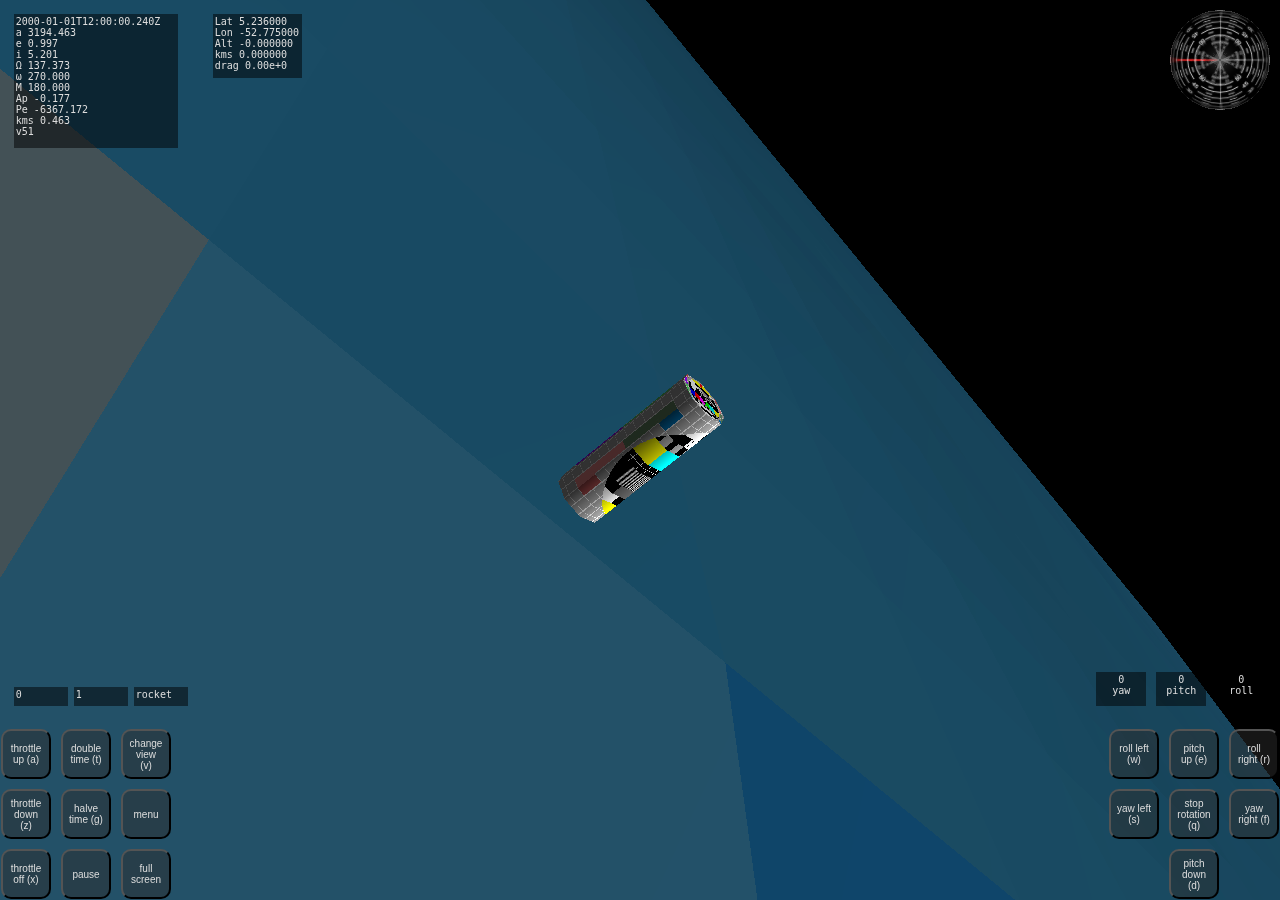
==== index (1).html @ 01815e9d "report ecliptic elements for planets not sun body frame" ====
<!DOCTYPE html>
<html lang="en">
	<head>
		<title>Rocket</title>
		<meta charset="UTF-8"/>
		<meta name="viewport" content="width=device-width, initial-scale=1.0,
			maximum-scale=1.0, user-scalable=no"/>
		<link rel="icon" href="favicon.ico" type="image/x-icon"/>
		<link rel="stylesheet" type="text/css" href="style.css" media="screen"/>
	</head>
	<body>
		<p class="hud" id="hudDateOrbit">Loading...</p>
		<p class="hud" id="hudGpsInfo"></p>
		<p class="hud" id="hudThrottle">0</p>
		<p class="hud" id="hudStep">1</p>
		<p class="hud" id="hudView">rocket</p>
		<p class="hud" id="hudYaw">0<br>yaw</p>
		<p class="hud" id="hudPitch">0<br>pitch</p>
		<p class="hud" id="hudRoll">0<br>roll</p>

		<script src="threejs/three129.min.js"></script>
		<script src="threejs/TrackballControls129.js"></script>
		<!--<script src="threejs/GLTFLoader129.js"></script>-->
		<script src="orbMech61.js"></script>
		<script src="tilter14.js"></script>

		<button id="throttleUp" onclick="throttleUp()">throttle up (a)</button>
		<button id="throttleDown" onclick="throttleDown()">throttle down (z)
		</button>
		<button id="throttleOff" onclick="throttleOff()">throttle off (x)</button>

		<button id="faster" onclick="faster()">double time (t)</button> 
		<button id="slower" onclick="slower()">halve time (g)</button>
		<button id="playPause" onclick="playPause()">pause</button>

		<button id="view" onclick="cycleView()">change view (v)</button>
		<button id="menuButton" onclick="menu()">menu</button>
		<button id="toggleFullscreen" onclick="toggleFullscreen()">full screen
		</button>

		<button id="up" onclick="up()">pitch up (e)</button>
		<button id="down" onclick="down()">pitch down (d)</button>
		<button id="left" onclick="left()">yaw left (s)</button>
		<button id="right" onclick="right()">yaw right (f)</button>
		<button id="rollLeft" onclick="rollLeft()">roll left (w)</button>
		<button id="rollRight" onclick="rollRight()">roll right (r)</button>
		<button id="stopSpin" onclick="stopSpin()">stop rotation (q)</button>

		<div class="popup">
			<div class="blocker" onclick="hidePopup()"></div>
			<div class="contents">

				<h3>Visual Helpers</h3>
				<input type="checkbox" id="sprites" onchange="toggleSprites()" checked>
				<label for="sprites">Sprites</label>
				<br>
				<input type="checkbox" id="rocketAxes" onchange="toggleRocketAxes()">
				<label for="rocketAxes">Rocket Axes</label>
				<br>
				<input type="checkbox" id="allOrbits" onchange="toggleAllOrbits()">
				<label for="allOrbits">All Orbits</label>
				<br>
				<input type="checkbox" id="localOrbits" onchange="toggleLocalOrbits()">
				<label for="localOrbits">Local Orbits</label>
				<br>
				<h3>Stars Resolution</h3>
				<input type="radio" id="noStars" value="0" name="stars"
					onchange="changeStars(value)" checked>
				<label for="noStars">None</label>
				<br>
				<input type="radio" id="1kStars" value="1" name="stars"
					onchange="changeStars(value)">
				<label for="1kStars">1024 x 1024 x 6, Bright</label>
				<br>
				<input type="radio" id="2kStars" value="2" name="stars"
					onchange="changeStars(value)">
				<label for="2kStars">2048 x 2048 x 6, Dark</label>
				<br>
				<input type="radio" id="4kStars" value="3" name="stars"
					onchange="changeStars(value)">
				<label for="4kStars">4096 x 4096 x 6, Dark
					<span id="warn"><em>high memory required</em></span>
				</label>
				<br>
				<h3>Earth Resolution</h3>
				<input type="radio" id="noEarth" value="0" name="earth"
					onchange="changeEarth(value)">
				<label for="noEarth">None</label>
				<br>
				<input type="radio" id="1kEarth" value="1" name="earth"
					onchange="changeEarth(value)" checked>
				<label for="1kEarth">1024 x 512</label>
				<br>
				<input type="radio" id="4kEarth" value="2" name="earth"
					onchange="changeEarth(value)">
				<label for="4kEarth">4096 x 2048, Jpeg Quality 90%</label>
				<br>
				<h3>About</h3>
				<div id="readme">

<pre>
                    _          _
      _ _ ___   __ | | _  ___ | |_
     | ’_/ _ \ / _|| |/ // _ \| __/
     | || (_) | (_ |   <|  __/| |
     |_| \___/ \__||_|\_\\___| \_\
 _ __  _ _ ___   __ _ _ _ __ _ _ __  __
| '_ \| '_/ _ \ / _` | '_/ _` | '_ \’_ \
| (_) | || (_) | (_| | || (_| | | | | | |
| ,__/|_| \___/ \__, |_| \__,_|_| |_| |_|
|_|             |___/
</pre>
<h1 id="rocket-program">this is a rocket program</h1>
<p>this program simulates rocket launches, orbits, and interplanetary spaceflight.  </p>
<p><em>orbMech[ver].js can be used to convert between Keplerian Orbital Elements and Cartesian State Vectors</em></p>
<h2 id="main-features">main features</h2>
<ul>
<li><p>n-body physics integrated with keplerian physics</p>
<ul>
<li>lagrange points, lissajous orbits, horseshoe orbits, etc.</li>
<li>more accurate and stable than simplectic euler n-body physics</li>
</ul>
</li>
<li><p>oblate spheroids and nodal precession</p>
<ul>
<li>acheive special sun-synchronous orbits, etc.</li>
</ul>
</li>
<li><p>accurate Global Positioning System, altitude, and surface speed</p>
<ul>
<li>track spacecraft in real-scale space, to millimeter precision</li>
</ul>
</li>
<li><p>a navball, affected by both orbital position, and pitch, yaw, and roll</p>
<ul>
<li>a useful tool for monitoring spacecraft orientation</li>
</ul>
</li>
<li><p>US Standard Atmosphere air density model and aerodynamic drag</p>
<ul>
<li>simulate MaxQ (maximum aerodynamic pressure), and orbital decay</li>
</ul>
</li>
<li><p>NASA space object parameters</p>
<ul>
<li>all space objects are placed according to NASA Horizons space data</li>
</ul>
</li>
<li><p>IAU (International Astronomical Union) data for space object axial tilt</p>
<ul>
<li>accurate right ascension, declination, and object rotation in time</li>
</ul>
</li>
</ul>
<h2 id="links">links</h2>
<p><em>development version:</em></p>
<ul>
<li>Live: <a href="https://cubetronic.github.io">https://cubetronic.github.io</a></li>
<li>Code: <a href="https://github.com/cubetronic/cubetronic.github.io">https://github.com/cubetronic/cubetronic.github.io</a></li>
</ul>
<p><em>stable version:</em></p>
<ul>
<li>Live: <a href="https://rocketprogram.github.io">https://rocketprogram.github.io</a></li>
<li>Code: <a href="https://github.com/rocketprogram/rocketprogram.github.io">https://github.com/rocketprogram/rocketprogram.github.io</a></li>
</ul>
<hr>
<ul>
<li><p>many orbital formulas in this program are based on MATLAB scripts from the 2020 textbook <em>Orbital Mechanics for Engineering Students</em> by Curtis. in the practical application of these scripts, necessary adjustments and additions have been made.</p>
</li>
<li><p>this program was developed from scratch, starting with a simple 1-Dimensional concept of a rocket going up. then it became a 2D simulation with a JavaScript canvas. now it&#39;s 3D, with <em>three.js</em> used to render 3D graphics.</p>
</li>
</ul>
<h2 id="user-guide">user guide</h2>
<h3 id="key">key</h3>
<p><strong>orbital info</strong></p>
<table>
<thead>
<tr>
<th>symbol</th>
<th>meaning</th>
</tr>
</thead>
<tbody>
<tr>
<td>a</td>
<td>semi-major axis</td>
</tr>
<tr>
<td>e</td>
<td>eccentricity</td>
</tr>
<tr>
<td>i</td>
<td>inclination</td>
</tr>
<tr>
<td>Ω</td>
<td>longitude of the ascending node</td>
</tr>
<tr>
<td>ω</td>
<td>argument of periapsis</td>
</tr>
<tr>
<td>M</td>
<td>mean anomaly</td>
</tr>
<tr>
<td>Ap</td>
<td>apoapsis altitude from MSL (mean sea level)</td>
</tr>
<tr>
<td>Pe</td>
<td>periapsis altitude from MSL (mean sea level)</td>
</tr>
<tr>
<td>kms</td>
<td>kilometers per second*</td>
</tr>
</tbody>
</table>
<p>* the kms listed with orbital info is orbital speed. this is the ECI (earth centered inertial) frame, which means it does not consider the spin of the planet/moon/etc.</p>
<p><strong>surface info</strong></p>
<table>
<thead>
<tr>
<th>abbv</th>
<th>meaning</th>
</tr>
</thead>
<tbody>
<tr>
<td>Lat</td>
<td>latitude</td>
</tr>
<tr>
<td>Lon</td>
<td>longitude</td>
</tr>
<tr>
<td>Alt</td>
<td>altitude from MSL (mean sea level)</td>
</tr>
<tr>
<td>kms</td>
<td>kilometers per second*</td>
</tr>
<tr>
<td>drag</td>
<td>newtons of force</td>
</tr>
</tbody>
</table>
<p>* the kms listed with gps info is surface speed. this is the ECEF (earth-centered earth-fixed) frame, and it does consider the spin of the planet/moon/etc.</p>
<h2 id="navigation-tips">navigation tips</h2>
<ul>
<li><p>if you feel <em>upside down</em>, you can spin the view. tap (or click) and hold and make a circular motion. go clockwise or counter-clockwise to rotate the view. astronauts are always faced with the challenge of determining which was is <em>up</em>. if the ISS (International Space Station) had an axes helper, it would show red forward, roughly east, and blue pointing down towards earth, and green to the right, starboard, which is roughly south because it heads east.</p>
</li>
<li><p>due to current graphics limitations, the visible surface appears to be below the <em>actual</em> surface. so, when a spacecraft is landed on the surface, it will appear to be high up over the surface. trust the gps data, not the graphics.</p>
</li>
<li><p>the faster time is simulated, the more unstable and unreaslistic the simulation is. the timestep is limited to ~8 million times, which is about as fast as it can reliably run for without quickly ejecting the fourth planet&#39;s moons, which is an artificial artifact of warping time, not a realistic feature of space.</p>
</li>
<li><p>to test the <strong>nodal precession</strong> effect, get an orbit that has a low periapsis (i.e. 200km-2000km), then switch to earth view, and crank up the time multiplier. you should notice that the orbit does not stay fixed with respect to the stars. this effect is weaker when orbiting the moon because the moon is not as oblate as earth.</p>
</li>
<li><p>hyperbolic trajectories function accurately, however, helper lines are currently NOT rendered. in previous versions that are not online, code was written to visualize <em>any</em> projected trajectory, even lissajous orbits. unfortunately, that code was very processor-intensive, so i have left it out of this version until i get around to it. therefore, transitioning between orbiting one thing and another thing can be very disorienting. use the nav-ball, orbital elements, and gps info to guide you. good luck! </p>
</li>
</ul>
<h2 id="what-is-simulated">what is simulated</h2>
<ul>
<li><p>it uses n-body physics. this means that every celestial object is having a gravitational effect on every other celestial object. this means that strange orbit types such as lagrangian and horseshoe orbits are possible. even the mass of a spacecraft in this program is calculated to affect the movement of distant planets... yet the numerical precision limits simulating that phenomenon here. still, a spacecraft may have a measurable effect on a very lightweight object nearby.</p>
</li>
<li><p>it <em>also</em> solves the keplerian 2-body problem. it does this between each object and its orbital parent. this increases accuracy dramatically, and also allows for nodal precession. this is probably the trickiest and most unique and innovative aspect of this program. the reasons to implement this are two-fold. firstly, simple n-body physics formulas get very inaccurate the closer objects get to each other. this inaccuracy is avoided by making things that are closest use, instead, the keplerian 2-body formula. simple n-body physics is retained for all other bodies further away. secondly, nodal precession needs to be calculated. this depends on the axial tilt of a body. this is important at close distances, and there are known formulas for calculating nodal precession in conjunction with kepler&#39;s equations.</p>
</li>
<li><p>nodal precession is factored in based on J2 zonal harmonics. this means that the equatorial buldge of each oblate sphereoid (planet, moon, etc.) affects the movement of the orbiting body. nodal precession can be used to acheive the type of sun-sychronous orbit where a satellite is always in direct sunlight, never going into the shade behind the object it is orbiting.</p>
</li>
<li><p>the x-y-z axes colors for the rocket conform to space conventions.</p>
</li>
<li><p>all planets are tilted accurately, not just to the correct amount of tilt, but tilted in the correct direction. IAU data was used. these parameters are known as Right Ascension, Declination, and &quot;W&quot;. &quot;W&quot; is the parameter for the exact rotational position at a specific moment in time. this is used to make sure that the time is correct with respect to day and night on the planet/moon/etc.</p>
</li>
<li><p>real NASA Horizons data is used to create starting points for all objects.</p>
</li>
<li><p>the stars are accurately placed. the images are based on a catalog of all available stars. they are not photos - they are better than photos. different source image brightnesses and resolutions are available in the settings.</p>
</li>
<li><p>everything is at real scale, with real masses. however, the rocket&#39;s engine thrust has not be calibrated to be very realistic yet. it can barely manage a lift-off from earth at 70% throttle, which may even be over-powered still.</p>
</li>
<li><p>gps coordinates are accurate, even with oblate spheroid bodies.</p>
</li>
<li><p>surface speed is accurate, even with oblate sphereoid bodies.</p>
</li>
<li><p>atmosphere of earth and aerodynamic drag, up to 202,000 km altitude. that&#39;s more than half-way to the moon. so even gps satellites experience aerodynamic drag.</p>
</li>
</ul>
<h2 id="what-is-not-simulated">what is not simulated</h2>
<ul>
<li><p>atmosphere for other planets</p>
</li>
<li><p>the rings of the 6th planet appear unrealistic in a way: they do not receive the shade of the planet, nor do they cast shade. the three.js JavaScript library does not have a good out-of-the-box solution for this. i have experimented with different possible solutions, but they all look worse than just not simulating shade. eclipse shade is also not simulated.</p>
</li>
<li><p>relativity and/or the speed of gravity are not currently simulated. upon developing this simulation, i did some research on special and general relativity. from what i understand, NASA&#39;s Horizons data is unfortunately muddied with counter-corrections for relativity. it&#39;s complicated, and i don&#39;t remember all the details right now, but basically, i believe it may be possible for me to produce an extremely accurate simulation - better than perhaps most simulations, by using a proper implementation of Gerber&#39;s equation regarding the effect of gravity travelling at the speed of light. this should accurately simulate the anomaly of the precession of the first planet. as far as fifth planet flyby anomalies, that is currently an observed phenomenon that puzzles scientists.</p>
</li>
<li><p>tidal forces, such as water and land tidal forces, are not simulated.</p>
</li>
<li><p>solar forces such as electromagnetic storms and heat radiation forces are not simulated.</p>
</li>
<li><p>tidally locked moons do not gyrate properly. they are simply flagged as &#39;tidally locked&#39; in the code, and behave accordingly.</p>
</li>
<li><p>surface features such as mountains and valleys are not simulated.</p>
</li>
</ul>
<h2 id="design-choices">design choices</h2>
<ul>
<li><p>functional programming. wherever possible and practical, <em>pure</em> (independent) functions are written and utilized. this keeps the working pieces of the program separate, and therefore makes the program more reliable and more extensible. it is my goal to make it so that advanced users and programmers can easily understand and use the code.</p>
</li>
<li><p>the internal structure of the code uses the x, y, and z of space conventions, not cgi graphics animation conventions which is the de facto standard in the threejs 3D library and many other programs. the benefit of using space conventions is that all formulas, source code, data input/output, etc., will not need to be converted. this helps avoid confusion for the advanced users and programmers.</p>
</li>
<li><p>icrf orientation. the x, y, and z used in the program refer to icrf (international celestial reference frame) orientation. this makes it so the threejs built-in skybox can be used for the stars, as it doesn&#39;t have to be rotated. this is the most efficient way to go, and, imho, makes the most sense.</p>
</li>
<li><p>the surfaces of planets are used as textures instead of with clouds, if i could find surface textures for the object. for example, the 2nd planet surface texture is used. this will aid in attempting to land in the correct location.</p>
</li>
<li><p>hyperbolic trajectories escaping the solar system are caclulated to an extent, and then fail when the transendental equation becomes processor-intensive. in other words, it is limited on purpose. it is possible to remove that limit, or, if travelling away from the sun to great distances is your goal, then i would just switch from an asymptotic trajectory to a linear trajectory or something like that.</p>
</li>
<li><p>this program is designed to allow addition of an unlimited number of celesital objects. the project goal is to include all planets, known moons, dwarf planets, and a good number of asteroids. the program is designed to allow for dynamic transitions where asteroids and moons can be gracefully ejected and become the child of a new planet or celestial object, should the opportunity arise - just like how the rocket can transfer.</p>
</li>
<li><p>orbMech was written so that the code can be used elsewhere. it simply converts from keplerian orbital elements to cartesian state vectors, and of course also from cartesian state vectors to keplerian orbital elements. if i find the time, perhaps i will make part of this program dedicated to being a conversion calculator.</p>
</li>
<li><p>as a side effect of the way this program was developed, it is possible to bore through planets. this program could also be called &quot;boring program&quot;.</p>
</li>
</ul>


				</div><!-- end readme -->
			</div><!-- end contents -->
		</div><!-- end popup -->
		<script>"use strict";

const versionInfo = "v51";
let dragx = 0;


const popup = document.querySelector('.popup');
function menu() {
	popup.classList.add('open');
}
function hidePopup() {
	popup.classList.remove('open');
}


////////////////////////////////////////////////////////////////////////////////
// n-body initialization

const GRAVITY = 6.6743e-11;
let body = [];
let X, Y, Z, VX, VY, VZ;

// mass in kg, distance in m, sidereal in hours, axial tilt in degrees

// sun ssb kms frame
// 2451545.000000000 = A.D. 2000-Jan-01 12:00:00.0000 TDB
// these lines begin with a space because that's how they're retrieved from nasa
 X =-1.067598502264559E+06, Y =-3.959890535950128E+05, Z =-1.380711260212289E+05
 VX= 9.312570119052345E-03, VY=-1.170150735349599E-02, VZ=-5.251247980405208E-03

let sun = body.push({
	name: "10",
	focus: null,
	cartes: {x: X * 1000, y: Y * 1000, z: Z * 1000,
		vx: VX * 1000, vy: VY * 1000, vz: VZ * 1000},

	mass: 1988500e+24,
	J2: -6.13e-7,
	radiusEquator: 696000000,
	flattening: 0.00005,
	sidereal: 609.12,

	rightAscension: 286.13,
	declination: 63.87,
	primeMeridian: 84.176,

	//map: "graphics/sun_1k.jpg",
	color: 0xffffff,
	emissive: 0xffffff
}) - 1;


// 199 sun-centric kms frame
// 2451545.000000000 = A.D. 2000-Jan-01 12:00:00.0000 TDB 
 X =-1.946172639275932E+07, Y =-5.992796771076561E+07, Z =-2.999277272986019E+07
 VX= 3.699499188030234E+01, VY=-8.529675367206812E+00, VZ=-8.393121028781621E+00

body.push({
	name: "199",
	focus: 0,
	cartes: {x: X * 1000, y: Y * 1000, z: Z * 1000,
		vx: VX * 1000, vy: VY * 1000, vz: VZ * 1000},

	mass: 3.302E+23,
	J2: 50.3e-6,
	radiusEquator: 2439.7e+3,
	flattening: 0,
	sidereal: 1407.5112,

	rightAscension: 281.0097,
	declination: 61.4143,
	primeMeridian: 329.5469,

	//map: "graphics/planet1_2k.jpg",
	color: 0x848383
});

// 299
// 2451545.000000000 = A.D. 2000-Jan-01 12:00:00.0000 TDB 
 X =-1.074564940489116E+08, Y =-6.922528830161016E+06, Z = 3.686187037221310E+06
 VX= 1.381906047920155E+00, VY=-3.201781843822535E+01, VZ=-1.449183545721332E+01

body.push({
	name: "299",
	focus: 0,
	cartes: {x: X * 1000, y: Y * 1000, z: Z * 1000,
		vx: VX * 1000, vy: VY * 1000, vz: VZ * 1000},

	mass: 48.685e+23,
	J2: 4.458E-6,
	radiusEquator: 6051800,
	flattening: 0,
	sidereal: 5832.443616,

	rightAscension: 92.76,
	declination: -67.16,
	primeMeridian: 160.20 + 180, // iau defines neg as north. adding 180

	//map: "graphics/planet2_2k.jpg",
	color: 0xe4bd7f
});


////////////////////////////////////////////////////////////////////////////////

// earth suncentric kms frame
// 2451545.000000000 = A.D. 2000-Jan-01 12:00:00.0000 TDB 
 X =-2.649903375682292E+07, Y = 1.327574173547878E+08, Z = 5.755671839918904E+07
 VX=-2.979426006719171E+01, VY=-5.018052326235948E+00, VZ=-2.175393803476646E+00

let earth = body.push({
	name: "399",
	focus: sun,
	cartes: {x: X * 1000, y: Y * 1000, z: Z * 1000,
		vx: VX * 1000, vy: VY * 1000, vz: VZ * 1000},

	mass: 5.9723e+24,
	J2: 1.08263e-3,
	radiusEquator: 6378137,
	flattening: 0.0033528106647,
	sidereal: 23.9344695944,

	rightAscension: 0,
	declination: 90,
	primeMeridian: 190.147,

	map: "graphics/planet3_1k.jpg",
	color: 0x419dd9,
	segments: 32
}) - 1;



////////////////////////////////////////////////////////////////////////////////
// 2451545.000000000 = A.D. 2000-Jan-01 12:00:00.0000 TDB 
 X = 2.080481406481886E+08, Y = 2.096192809566167E+05, Z =-5.529162176566044E+06
 VX= 1.162672383641686E+00, VY= 2.391840970779204E+01, VZ= 1.093917189957652E+01

let planet4 = body.push({
	name: "499",
	focus: sun,
	cartes: {x: X * 1000, y: Y * 1000, z: Z * 1000,
		vx: VX * 1000, vy: VY * 1000, vz: VZ * 1000},

	mass: 6.4171e+23,
	J2: 1960.45E-6,
	radiusEquator: 3396200,
	flattening: 1/169.779,
	sidereal: 24.622962,

	rightAscension: 317.68143,
	declination: 52.88650,
	primeMeridian: 176.630,

	//segments: 48,
	//map: "graphics/planet4_2k.jpg",
	color: 0xb76247
}) - 1;


// 2451545.000000000 = A.D. 2000-Jan-01 12:00:00.0000 TDB 
 X = 5.985676246570733E+08, Y = 4.093863059842168E+08, Z = 1.608943268775537E+08
 VX=-7.909860298437398E+00, VY= 1.018357408916719E+01, VZ= 4.557755398163733E+00
//LT= 2.477748886094049E+03 RG= 7.428104288688971E+08 RR= 2.258267630831523E-01


// 2459001.000000000 = A.D. 2020-May-31 12:00:00.0000 TDB 
//X = 2.437414293329616E+08 Y =-6.727712214984925E+08 Z =-2.943016126910576E+08
//VX= 1.225516283335866E+01 VY= 4.463771559436948E+00 VZ= 1.614962197323810E+00
//LT= 2.580856001046699E+03 RG= 7.737211642978406E+08 RR=-6.349730892716933E-01


body.push({
	name: "599",
	focus: 0,
	cartes: {x: X * 1000, y: Y * 1000, z: Z * 1000,
		vx: VX * 1000, vy: VY * 1000, vz: VZ * 1000},

	mass: 1898.13e+24,
	J2: 14736E-6,
	radiusEquator: 71492000, // [1 bar level]
	flattening: 0.06487,
	sidereal: 0.41353831018518519,

	rightAscension: 268.056595,
	declination: 64.495393,
	primeMeridian: 284.95,

	//map: "graphics/planet5_2k.jpg",
	color: 0xada396
});



// 2451545.000000000 = A.D. 2000-Jan-01 12:00:00.0000 TDB 
 X = 9.583853590115459E+08, Y = 9.237154716694124E+08, Z = 3.403008584790305E+08
 VX=-7.431212960083195E+00, VY= 6.110152325241220E+00, VZ= 2.842799235017410E+00
//LT= 4.582783973784185E+03 RG= 1.373884071983768E+09 RR=-3.715862595752621E-01


// 2459000.500000000 = A.D. 2020-May-31 00:00:00.0000 TDB 
//X = 6.758845926039357E+08 Y =-1.225678487134377E+09 Z =-5.353728050271363E+08
//VX= 8.098807185095518E+00 VY= 4.134236131926362E+00 VZ= 1.359735455021995E+00
//LT= 4.998713421704984E+03 RG= 1.498576583530528E+09 RR=-2.144372739713913E-01


body.push({
	name: "699",
	focus: 0,
	cartes: {x: X * 1000, y: Y * 1000, z: Z * 1000,
		vx: VX * 1000, vy: VY * 1000, vz: VZ * 1000},

	mass: 5.6834e+26,
	J2: 16298E-6,
	radiusEquator: 60268000, // [1 bar level]
	flattening: 0.09796,
	sidereal: 10.656222222222222,

	rightAscension: 40.589,
	declination: 83.537,
	primeMeridian: 38.90,

	//map: "graphics/planet6_2k.jpg",
	//ringsMap: "graphics/planet6rings_1k.png",
	ringsRadius: 140415 * 1000,
	color: 0xcfc0a2
});


// 2451545.000000000 = A.D. 2000-Jan-01 12:00:00.0000 TDB 
 X = 2.158975041926949E+09, Y =-1.870910936600815E+09, Z =-8.499686292784189E+08
 VX= 4.637273675667743E+00, VY= 4.262810644185866E+00, VZ= 1.801376988633542E+00
//LT= 9.942184157007585E+03 RG= 2.980591826317962E+09 RR= 1.695318155211761E-01

// 2459000.500000000 = A.D. 2020-May-31 00:00:00.0000 TDB 
//X = 2.374742857240990E+09 Y = 1.633720606186591E+09 Z = 6.819437397891679E+08
//VX=-4.108213054984245E+00 VY= 4.693626362353952E+00 VZ= 2.113512723289845E+00
//LT= 9.880196609054756E+03 RG= 2.962008426951790E+09 RR=-2.182906456086245E-01


body.push(
{
	name: "799",
	focus: 0,
	cartes: {x: X * 1000, y: Y * 1000, z: Z * 1000,
		vx: VX * 1000, vy: VY * 1000, vz: VZ * 1000},

	mass: 86.813e+24,
	J2: 3343.43E-6,
	radiusEquator: 25559000, // [1 bar level]
	flattening: 0.02293,
	sidereal: 17.24, // [hours] positive pole is below ICRF equator

	rightAscension: 257.311,
	declination: -15.175,
	primeMeridian: 203.81,

	//map: "graphics/planet7_1k.jpg",
	color: 0x98afb7
});

// 2451545.000000000 = A.D. 2000-Jan-01 12:00:00.0000 TDB 
 X = 2.515046471488433E+09, Y =-3.437774106196779E+09, Z =-1.469713518152404E+09
 VX= 4.465275187591427E+00, VY= 2.888286548967659E+00, VZ= 1.071024490222010E+00
//LT= 1.503031351116156E+04 RG= 4.505974632021733E+09 RR=-6.058650977577493E-02
/*
// 2459000.500000000 = A.D. 2020-May-31 00:00:00.0000 TDB 
 X = 4.388897213219954E+09, Y =-7.767856116252367E+08, Z =-4.272247742589144E+08
 VX= 1.049326916193281E+00, VY= 4.978334278333246E+00, VZ= 2.011203650372552E+00
//LT= 1.493545505710293E+04 RG= 4.477536782917418E+09 RR=-2.701183494754109E-02
*/

body.push({
	name: "899",
	focus: 0,
	cartes: {x: X * 1000, y: Y * 1000, z: Z * 1000,
		vx: VX * 1000, vy: VY * 1000, vz: VZ * 1000},

	mass: 102.413e+24,
	J2: 3411E-6,
	radiusEquator: 24764000, // [1 bar level]
	flattening: 0.0171,
	sidereal: 16.11,

	rightAscension: 299.36,
	declination: 43.46,
	primeMeridian: 253.18,

	//map: "graphics/planet8_2k.jpg",
	color: 0x364fa7
});

// 2451545.000000000 = A.D. 2000-Jan-01 12:00:00.0000 TDB 
 X =-1.477331054174036E+09, Y =-4.185578316848303E+09, Z =-8.607382162350973E+08
 VX= 5.259869708473271E+00, VY=-1.939747281570943E+00, VZ=-2.204071939008186E+00
//LT= 1.508154021829966E+04 RG= 4.521332012469912E+09 RR= 4.966510408247889E-01

// 2459000.500000000 = A.D. 2020-May-31 00:00:00.0000 TDB 
// X = 2.008444000069832E+09 Y =-4.262377536827026E+09 Z =-1.935195748763971E+09
// VX= 5.125280648664118E+00 VY= 1.527076792847321E+00 VZ=-1.082148629054461E+00
//LT= 1.699105308079546E+04 RG= 5.093789567100144E+09 RR= 1.154156585715618E+00


body.push({
	name: "999",
	focus: 0,
	cartes: {x: X * 1000, y: Y * 1000, z: Z * 1000,
		vx: VX * 1000, vy: VY * 1000, vz: VZ * 1000},

	mass: 1.307e+22,
	J2: 0.000047386359048791577, // rough est. based on lunar j2/sidereal ratio
	radiusEquator: 1188000,
	flattening: 0,
	sidereal: 153.29335198,

	rightAscension: 132.993,
	declination: -6.163,
	// 0 longitude on the map is the left edge, so add 180
	primeMeridian: 237.305 + 180,

	//map: "graphics/planet9_2k.jpg",
	color: 0x967a63
});



////////////////////////////////////////////////////////////////////////////////

// moon geocentric kms frame
// 2021-01-01 12:00
 X =-2.415972771741238E+05, Y = 2.630988164221789E+05, Z = 1.432200852614276E+05
 VX=-7.683908247177773E-01, VY=-6.430498549296733E-01, VZ=-2.154173653923662E-01

// moon geocentric kms frame
// 2451545.000000000 = A.D. 2000-Jan-01 12:00:00.0000 TDB 
 X =-2.916083849926414E+05, Y =-2.667168332421485E+05, Z =-7.610248593416973E+04
 VX= 6.435313864033421E-01, VY=-6.660876856217284E-01, VZ=-3.013257041854706E-01

let moon = body.push({
	name: "301",
	focus: earth,
	cartes: {x: X * 1000, y: Y * 1000, z: Z * 1000,
		vx: VX * 1000, vy: VY * 1000, vz: VZ * 1000},

	mass: 7.349e+22,
	J2: 202.7E-6,
	radiusEquator: 1738100,
	flattening: 0.0012,
	sidereal: 655.728,
	tidallyLocked: true,

	rightAscension: 269.9949,
	declination: 66.5392,
	primeMeridian: 38.3213,
	
	//map: "graphics/moon301_2k.jpg",
	map: "graphics/moon301_1k.jpg",
	//segments: 32,
	color: 0x969392
}) - 1;

// 401

// mass from https://web.archive.org/web/20131019162634/http://solarsystem.nasa.gov/planets/profile.cfm?Object=Mar_Phobos&Display=Facts

// 2451545.000000000 = A.D. 2000-Jan-01 12:00:00.0000 TDB 
 X =-1.989463946057447E+03, Y =-8.743034419032687E+03, Z =-3.181949969502783E+03
 VX= 1.843207370506235E+00, VY=-4.310475264969203E-02, VZ=-1.018331998843603E+00

let moon401 = body.push({
	name: "401",
	focus: planet4,
	cartes: {x: X * 1000, y: Y * 1000, z: Z * 1000,
		vx: VX * 1000, vy: VY * 1000, vz: VZ * 1000},

	mass: 10658529896187200,
	radiusEquator: 13.1e3,
	radiusPole: 9.3e3,
	radiusMeridian: 11.1e3,
	sidereal: 0.319 * 24,
	tidallyLocked: true,

	rightAscension: 317.68,
	declination: 52.90,
	primeMeridian: 35.06,

	//map: "graphics/moon401_720x360.jpg",
	//segments: 32,
	color: 0x9a8d84
}) - 1;

// 402

// mass from https://web.archive.org/web/20131019172735/http://solarsystem.nasa.gov/planets/profile.cfm?Object=Mar_Deimos&Display=Facts

// 2451545.000000000 = A.D. 2000-Jan-01 12:00:00.0000 TDB 
 X = 1.036430106515217E+04, Y =-1.574833981312149E+04, Z =-1.394599172365574E+04
 VX= 1.040923986869151E+00, VY= 8.434501190821236E-01, VZ=-1.789391669940932E-01

let moon402 = body.push({
	name: "402",
	focus: planet4,
	cartes: {x: X * 1000, y: Y * 1000, z: Z * 1000,
		vx: VX * 1000, vy: VY * 1000, vz: VZ * 1000},

	mass: 1476188406600740,
	radiusEquator: 7.8e3,
	radiusPole: 6e3,
	radiusMeridian: 6.0e3,
	sidereal: 1.263 * 24,
	tidallyLocked: true,

	rightAscension: 316.65,
	declination: 53.52,
	primeMeridian: 79.41,

	//map: "graphics/moon402_720x360.jpg",
	color: 0xb0aa9f
}) - 1;


// process natural celestial bodies
for (let i = body.length - 1; i > -1; i--) {
	//if (body[i].radiusEquator === undefined) continue;

	if (body[i].J2 === undefined) {
		body[i].J2 = 0;
	}

	body[i].rightAscension *= Math.PI / 180;
	body[i].declination *= Math.PI / 180;
	body[i].primeMeridian *= Math.PI / 180;

	body[i].angularVelocity = 1/(body[i].sidereal * 3600) * 2 * Math.PI;

	if (body[i].flattening === undefined) {
		body[i].flattening = 0;
	}
	body[i].e2 = 2 * body[i].flattening - body[i].flattening**2;

	if (body[i].radiusPole === undefined) {
		body[i].radiusPole = body[i].radiusEquator - (body[i].radiusEquator *
			body[i].flattening);
	}

	body[i].spun = Math.PI / 2 + body[i].primeMeridian;
	
	body[i].type = "Natural";


	if (body[i].segments === undefined) {
		body[i].segments = 6;
	}

/*
	// all this to get Sphere of Influence
	if (i === 0) body[0].radiusSoi = Infinity;
	else {
		let focus = body[i].focus;
		body[i].mu = GRAVITY * (body[focus].mass + body[i].mass);
		body[i].kepler = toKepler(body[i].cartes, body[i].mu);
		// assumes a is positive with e < 1 (not hyperbolic)
		body[i].radiusSoi = body[i].kepler.a *
			(body[i].mass / body[focus].mass)**(2/5);
	}
*/
}






////////////////////////////////////////////////////////////////////////////////
/*
// LRO geocentric kms frame
// 2021-01-01 12:00
 X =-2.428758379542803E+05, Y = 2.624529692028076E+05, Z = 1.420844359324639E+05
 VX=-1.249780236123540E+00, VY=-1.730644095414864E+00, VZ= 9.128278036423180E-01

// iss geocentric kms frame
// 2451545.000000000 = A.D. 2000-Jan-01 12:00:00.0000 TDB 
 X =-2.090053014379185E+03, Y =-5.522904704730793E+03, Z =-3.284022270901603E+03
 VX= 4.179347954328617E+00, VY=-4.381007125368919E+00, VZ= 4.725905475733050E+00

// Intelsat-901 geocentric kms frame
// 2455198.000000000 = A.D. 2010-Jan-01 12:00:00.0000 TDB 
 X =-5.405605653409561E+03, Y =-4.180316246779086E+04, Z =-2.061177954249511E+00
 VX= 3.050274561890771E+00, VY=-3.943561492961989E-01, VZ=-3.098607080831567E-03

// Voyager 1
// 2451545.000000000 = A.D. 2000-Jan-01 12:00:00.0000 TDB 
 X =-3.046470147980248E+09, Y =-1.071907829729028E+10, Z = 2.375878089046673E+09
 VX=-2.158004379031644E+00, VY=-1.674628408569401E+01, VZ= 3.691435233902702E+00
*/
// intelsat hyperbolic test
 X =-5.405605653409561E+03, Y =-4.180316246779086E+04, Z =-2.061177954249511E+00
 VX= 5.050274561890771E+00, VY=-3.943561492961989E-01, VZ=-3.098607080831567E-03


// test
// 2455198.000000000 = A.D. 2010-Jan-01 12:00:00.0000 TDB 
//X =6378.137, Y =0, Z =0 
//VX=0, VY=1e-5, VZ=0

let rocket = body.push({
	name: "rocket",
	focus: earth,
	mass: 549054,

	sidereal: null,

	cartes: {x: X * 1000, y: Y * 1000, z: Z * 1000,
		vx: VX * 1000, vy: VY * 1000, vz: VZ * 1000},

	pointingV3: new THREE.Vector3(0, 1, 0), // loads y-up
	pointingM4: new THREE.Matrix4(),

	//onSurface: true,
	type: "Artificial",
	color: 0xe5e7e7
}) - 1;


// launch from ground
{
	const i = rocket;
	const focus = body[i].focus;

/*
	// kennedy launch pad 39a
	body[i].gps = {
		lat: 28.60838889 * Math.PI / 180,
		lon: -80.60444444 * Math.PI / 180,
		alt: 0
	};
*/

/*
	// boca chica, texas
	body[i].gps = {
		lat: 25.997354305760496 * Math.PI / 180,
		lon: -97.15698039306052 * Math.PI / 180,
		alt: 0
	};
*/

/*
	// baikonur cosmodrome, kazakhstan
	body[i].gps = {
		lat: 45.92 * Math.PI / 180,
		lon: 63.342 * Math.PI / 180,
		alt: 0  // actually 90 meters, but this program doesn't have terrain yet
	};
*/


	// guiana space center, kourou, french guiana
	body[i].gps = {
		lat: 5.236 * Math.PI / 180,
		lon: -52.775 * Math.PI / 180,
		alt: 0  // actual unknown
	};


	// convert to ecef then to cartes
	body[i].ecef = gpsToEcef(body[i].gps, body[focus].radiusEquator,
		body[focus].e2);
	body[i].cartes = ecefToEci(body[i].ecef, body[focus].spun,
		body[focus].angularVelocity, body[focus].radiusEquator, body[focus].e2);

	// save eci for orbital prograde etc
	//body[i].eci = body[i].cartes;

	// not necessary for earth, but should be standard practice
	body[i].cartes = eciToIcrf(body[i].cartes,
		body[focus].rightAscension, body[focus].declination);

/*
	// OVERWRITE PREVIOUS... do this instead.. sputnik 1 orbit
	let aTemp = getAxis(947000, 228000, body[focus].radiusEquator);
	let eTemp = getEcc(947000, 228000, body[focus].radiusEquator);
	body[i].kepler = {
		a: aTemp,
		e: eTemp,
		i: 61,
		lan: 5,
		w: 5,
		meanAnom: 5
	}
*/
	/*
	let aTemp = getAxis(133422000, 4180, body[focus].radiusEquator);
	let eTemp = getEcc(133422000, 4180, body[focus].radiusEquator);
	body[i].kepler = {
		a: aTemp,
		e: eTemp,
		i: 51.64,
		lan: 0,
		w: 0,
		meanAnom: 180
	}

	body[i].mu = GRAVITY * (body[focus].mass + body[i].mass);
	body[i].cartes = toCartes(body[i].kepler, body[i].mu);
	*/
}




////////////////////////////////////////////////////////////////////////////////
// prepare for systemPosition()
// assign the most massive body and make it relative to system origin
let mostMassiveBody = 0;
{
	// hard coded to 0.
	/*
	let mostMassiveMass = 0;
	for (let i = body.length - 1; i > -1; i--) {
		if (body[i].mass > mostMassiveMass) {
			mostMassiveMass = body[i].mass;
			mostMassiveBody = i;
		}
	}
	*/
	body[mostMassiveBody].x = body[mostMassiveBody].cartes.x;
	body[mostMassiveBody].y = body[mostMassiveBody].cartes.y;
	body[mostMassiveBody].z = body[mostMassiveBody].cartes.z;
	body[mostMassiveBody].vx = body[mostMassiveBody].cartes.vx;
	body[mostMassiveBody].vy = body[mostMassiveBody].cartes.vy;
	body[mostMassiveBody].vz = body[mostMassiveBody].cartes.vz;
}




////////////////////////////////////////////////////////////////////////////////
// set up three.js

THREE.Object3D.DefaultUp.set(0, 0, 1);

const renderer = new THREE.WebGLRenderer({logarithmicDepthBuffer: true});

let virtualPixel;
if (window.devicePixelRatio) {
	virtualPixel = window.devicePixelRatio;
} else {
	virtualPixel = 1;
}
//renderer.setPixelRatio(window.devicePixelRatio ? window.devicePixelRatio : 1);
renderer.setPixelRatio(virtualPixel);


//renderer.setClearColor("#111111");
renderer.autoClear = false;
//renderer.shadowMap.enabled = true;
document.body.appendChild(renderer.domElement);

const scene = new THREE.Scene();
const scene2 = new THREE.Scene();

// meters to rendering scale for space scene
let scale = 1e-4;

const camera = new THREE.PerspectiveCamera(
	45,
	window.innerWidth / window.innerHeight,
	0.001,
	1e10
);
camera.position.set(-200 * scale, 0 * scale, -250 * scale); // texas
//camera.position.set(0 * scale, -300 * scale, 0 * scale); // kazakhstan

const camera2 = new THREE.OrthographicCamera(
	-window.innerWidth / 2,
	window.innerWidth / 2,
	window.innerHeight / 2,
	-window.innerHeight / 2,
	1,
	1000
);

// trackball controls
const controls = new THREE.TrackballControls(camera, renderer.domElement);

// increase damping 4x for snappier controls (default 0.2)
controls.dynamicDampingFactor = 0.8;

controls.rotateSpeed = virtualPixel;

// disable disalignment issue
controls.noPan = true;

controls.update;


////////////////////////////////////////////////////////////////////////////////
// gui overlay scene

const ambientLight2 = new THREE.AmbientLight (0xffffff, 0.7);
scene2.add(ambientLight2);

// give navball nice appearance, with bright shine exactly in the center
const pointLight2 = new THREE.PointLight(0xffffff, 0.5);
scene2.add(pointLight2);

let navBall;
{
	// sphere geometry north pole is always +y
	const geometry = new THREE.SphereGeometry(50, 32, 32);
	// the center of image is mapped to +x, with the north pole as +y
	const texture =
		new THREE.TextureLoader().load("graphics/navball_blackgrey.png");
	const material = new THREE.MeshPhongMaterial({ map: texture });
	navBall = new THREE.Mesh(geometry, material);
	scene2.add(navBall);
}

////////////////////////////////////////////////////////////////////////////////
// resize 3d graphics setup as needed

function setResizable() {
	renderer.setSize(window.innerWidth, window.innerHeight);
	pointLight2.position.set(
		(window.innerWidth / 2 ) - 60,
		(window.innerHeight / 2 ) - 60,
		2500
	);
	navBall.position.set(
		(window.innerWidth / 2 ) - 60,
		(window.innerHeight / 2 ) - 60,
		-300
	);
}
setResizable();

window.addEventListener("resize", () => {
	camera.aspect = window.innerWidth / window.innerHeight;
	camera.updateProjectionMatrix();

	camera2.left = -window.innerWidth / 2;
	camera2.right = window.innerWidth / 2;
	camera2.top = window.innerHeight / 2;
	camera2.bottom = -window.innerHeight / 2;
	camera2.updateProjectionMatrix();

	setResizable();
});

/* Get the documentElement (<html>) to display the page in fullscreen */
var elem = document.documentElement;

/* View in fullscreen */
function openFullscreen() {
	if (elem.requestFullscreen) {
		elem.requestFullscreen();
	} else if (elem.webkitRequestFullscreen) { /* Safari */
		elem.webkitRequestFullscreen();
	} else if (elem.msRequestFullscreen) { /* IE11 */
		elem.msRequestFullscreen();
	}
}

/* Close fullscreen */
function closeFullscreen() {
	if (document.exitFullscreen) {
		document.exitFullscreen();
	} else if (document.webkitExitFullscreen) { /* Safari */
		document.webkitExitFullscreen();
	} else if (document.msExitFullscreen) { /* IE11 */
		document.msExitFullscreen();
	}
}

let fullscreen = false;
function toggleFullscreen() {
	if (fullscreen === false) {
		openFullscreen();
		fullscreen = true;
	}
	else {
		closeFullscreen();
		fullscreen = false;
	}
}


////////////////////////////////////////////////////////////////////////////////
// space scene

// use for setting tilts, etc
const xAxis = new THREE.Vector3(1, 0, 0);
const yAxis = new THREE.Vector3(0, 1, 0);
const zAxis = new THREE.Vector3(0, 0, 1);

/*
// scene axes at origin
const axesHelper = new THREE.AxesHelper(25e9 * scale);
scene.add(axesHelper);
*/


function changeStars(value) {
	if (scene.background) {
		scene.background.dispose();
	}
	switch (value) {
		case "0":
			scene.background = null;
			scene.background.needsUpdate = true;
			break;
		case "1":
			// 1k (1024x1024) Low Resolution (from bright 8k TIFF)
			// skybox: icrf breakout with rotations
			scene.background = new THREE.CubeTextureLoader().load([
				"graphics/stars_1kBright/1k-nzLeft.jpg",
				"graphics/stars_1kBright/1k-pzRight.jpg",
				"graphics/stars_1kBright/1k-nx180.jpg",
				"graphics/stars_1kBright/1k-px.jpg",
				"graphics/stars_1kBright/1k-pyRight.jpg",
				"graphics/stars_1kBright/1k-nyRight.jpg"
				]);

			// pixelated and more efficient
			scene.background.magFilter = THREE.NearestFilter;
			scene.background.minFilter = THREE.NearestFilter;

			scene.background.needsUpdate = true;
			break;
		case "2":
			// 2k Medium Resolution (from dark 16k TIFF)
			// skybox: icrf breakout with rotations
			scene.background = new THREE.CubeTextureLoader().load([
				"graphics/stars_2kDark/2k-nzLeft.jpg",
				"graphics/stars_2kDark/2k-pzRight.jpg",
				"graphics/stars_2kDark/2k-nx180.jpg",
				"graphics/stars_2kDark/2k-px.jpg",
				"graphics/stars_2kDark/2k-pyRight.jpg",
				"graphics/stars_2kDark/2k-nyRight.jpg"
				]);

			// pixelated and more efficient
			scene.background.magFilter = THREE.NearestFilter;
			scene.background.minFilter = THREE.NearestFilter;

			scene.background.needsUpdate = true;
			break;
		case "3":
			// TOO LARGE. CRASHES BROWSER ON SMARTPHONE WITH 2GB MEMORY
			// 4k High Resolution (from dark 16k TIFF)
			// skybox: icrf breakout with rotations
			scene.background = new THREE.CubeTextureLoader().load([
				"graphics/stars_4kDark/4k-nzLeft.jpg",
				"graphics/stars_4kDark/4k-pzRight.jpg",
				"graphics/stars_4kDark/4k-nx180.jpg",
				"graphics/stars_4kDark/4k-px.jpg",
				"graphics/stars_4kDark/4k-pyRight.jpg",
				"graphics/stars_4kDark/4k-nyRight.jpg"
				]);

			// pixelated and more efficient
			scene.background.magFilter = THREE.NearestFilter;
			scene.background.minFilter = THREE.NearestFilter;

			scene.background.needsUpdate = true;
			break;
		default:
			scene.background = null;
			scene.background.needsUpdate = true;
	} 
}


function changeEarth(value) {
	if (body[earth].mesh.material.map) {
		body[earth].mesh.material.map.dispose();
		body[earth].mesh.material.map = null;
	}
	switch (value) {
		case "0":
			body[earth].map = null;
			//body[earth].mesh.material.map = null;
			if (body[earth].color) {
				body[earth].mesh.material.color.setHex(body[earth].color);
			}
			body[earth].mesh.material.needsUpdate = true;
			break;
		case "1":
			body[earth].mesh.material.color.setHex(0xffffff);
			body[earth].map = "graphics/planet3_1k.jpg";
			body[earth].mesh.material.map =
				new THREE.TextureLoader().load(body[earth].map);

			// pixelated and more efficient
			body[earth].mesh.material.map.magFilter = THREE.NearestFilter;
			body[earth].mesh.material.map.minFilter = THREE.NearestFilter;

			body[earth].mesh.material.needsUpdate = true;
			break;
		case "2":
			body[earth].mesh.material.color.setHex(0xffffff);
			body[earth].map = "graphics/planet3_4k.jpg";
			body[earth].mesh.material.map =
				new THREE.TextureLoader().load(body[earth].map);

			// pixelated and more efficient
			body[earth].mesh.material.map.magFilter = THREE.NearestFilter;
			body[earth].mesh.material.map.minFilter = THREE.NearestFilter;

			body[earth].mesh.material.needsUpdate = true;
			break;
		default:
			body[earth].map = null;
			body[earth].mesh.material.map = null;
			if (body[earth].color) {
				body[earth].mesh.material.color.setHex(body[earth].color);
			}
			body[earth].mesh.material.needsUpdate = true;
	} 
}




// ambient light (stars, etc)
const starlight = new THREE.AmbientLight (0xffffff);
scene.add(starlight);

function setStarlight(value) {

}

// planets, moons, etc: oblate spheroids (with helpers)
for (let i = body.length - 1; i > -1; i--) {
	if (body[i].type === "Artificial") continue;

	let material;

	if (body[i].map !== undefined && body[i].map !== null) {
		material = new THREE.MeshLambertMaterial({
			map: new THREE.TextureLoader().load(body[i].map)});

		material.map.magFilter = THREE.NearestFilter;
		material.map.minFilter = THREE.NearestFilter;

	} else if (body[i].color !== undefined) {
			material = new THREE.MeshLambertMaterial({
				color: body[i].color});
	} else {
		material = new THREE.MeshLambertMaterial();
	}

	body[i].mesh = new THREE.Mesh(new THREE.SphereGeometry(
		body[i].radiusEquator * scale, body[i].segments, body[i].segments),
		material);

	// shadows
	//body[i].mesh.castShadow = true;
	//body[i].mesh.receiveShadow = true;


	if (body[i].emissive !== undefined) {
		body[i].mesh.material.emissive.set(body[i].emissive);
	}

	//body[i].mesh.material.transparent = true;
	//body[i].mesh.material.opacity = 0.8;

	body[i].mesh.scale.y = body[i].radiusPole / body[i].radiusEquator;
	if (body[i].radiusMeridian !== undefined) {
		body[i].mesh.scale.z = body[i].radiusPole / body[i].radiusEquator;
	}


	// rings
	if (body[i].ringsRadius !== undefined && body[i].ringsMap !== undefined) {
		body[i].rings = new THREE.Mesh(
			new THREE.PlaneGeometry(
				body[i].ringsRadius * 2 * scale, body[i].ringsRadius * 2 * scale),
			new THREE.MeshBasicMaterial({
				map: new THREE.TextureLoader().load(body[i].ringsMap),
				transparent: true,
				side: THREE.DoubleSide})
			);
		body[i].rings.rotation.set(Math.PI / 2, 0, 0);
		//body[i].rings.castShadow = true;
		//body[i].rings.receiveShadow = true;
		body[i].mesh.attach(body[i].rings);
	}

	// turn to z-up, then Dec, thrn RA, then W.
	body[i].mesh.rotation.set(Math.PI / 2, 0, -Math.PI / 2 + body[i].declination);
	body[i].mesh.rotateOnWorldAxis(zAxis, body[i].rightAscension);
	body[i].mesh.rotateY(Math.PI / 2 + body[i].primeMeridian);

	scene.add(body[i].mesh);
/*
	// create planet helper
	body[i].axesHelper = new THREE.AxesHelper(body[i].radiusEquator * 1.5*scale);
	// same config as spheroid
	body[i].axesHelper.rotation.set(Math.PI / 2, 0, -Math.PI / 2 +
		body[i].declination);
	body[i].axesHelper.rotateOnWorldAxis(zAxis, body[i].rightAscension);
	body[i].axesHelper.rotateY(Math.PI / 2 + body[i].primeMeridian);

	// rotate to appear as z-up (space axes convention)
	body[i].axesHelper.rotateX(-Math.PI / 2);
	body[i].mesh.attach(body[i].axesHelper);

	// axes icrf. set position manually!
	body[i].axesHelperICRF = new THREE.AxesHelper(
		body[i].radiusEquator * 3 * scale);
	scene.add(body[i].axesHelperICRF);
*/


	{
		const map = new THREE.TextureLoader().load("graphics/circle-64.png");
		body[i].sprite = new THREE.Sprite(new THREE.SpriteMaterial({
			map: map,
			color: body[i].color,
			sizeAttenuation: false}));
		body[i].sprite.scale.set(100 * scale, 100 * scale, 1)
		body[i].mesh.add(body[i].sprite);
	}
}



// disable sun shadow
//body[sun].mesh.castShadow = false;
//body[sun].mesh.receiveShadow = false;


// sunlight
body[sun].sunlight = new THREE.PointLight(0xffffff, 1);
//body[sun].sunlight.castShadow = true;

//Set up shadow properties for the light
//body[sun].sunlight.shadow.mapSize.width = 512; // default
//body[sun].sunlight.shadow.mapSize.height = 512; // default
//body[sun].sunlight.shadow.camera.near = body[sun].radiusPole - 10000 * scale;
//body[sun].sunlight.shadow.camera.far = 7500e9 * scale;

body[sun].mesh.add(body[sun].sunlight);



//Create a helper for the shadow camera (optional)
//const shadowHelper = new THREE.CameraHelper(body[sun].sunlight.shadow.camera);
//scene.add(shadowHelper);









let view;

// rocket
{
	const i = rocket;


	// temporary mesh
	const geometry = new THREE.CylinderGeometry(
		//3.66 * scale, 3.66 * scale, 70 * scale, 8);  // falcon 9
		9 * scale, 9 * scale, 50 * scale, 8);  // starship
	const texture = new THREE.TextureLoader().load("graphics/test.jpg");
	texture.magFilter = THREE.NearestFilter;
	texture.minFilter = THREE.NearestFilter;
	const material = new THREE.MeshLambertMaterial({
		map: texture
		});
	body[i].mesh = new THREE.Mesh(geometry, material);


	// load rocket model
	//const gLoader = new THREE.GLTFLoader();
	//gLoader.load("graphics/falcon_9_-_spacex/scene.gltf", function(gltf) {
	//gLoader.load("graphics/spacex_starship/scene.gltf", function(gltf) {
	//gLoader.load("graphics/starship_mk1/scene.gltf", function(gltf) {
	//gLoader.load("graphics/starship_mk1r2/scene.gltf", function(gltf) {


		//body[i].mesh = gltf.scene;

		// set scale for "spacex_starship" model
		//body[i].mesh.scale.set(0.01 * scale, 0.01 * scale, 0.01 * scale);

		// set scale for "starship_mk1" model and starship_mk1r2
		//body[i].mesh.scale.set(0.1 * scale, 0.1 * scale, 0.1 * scale);

		//body[i].mesh.receiveShadow = true;
		body[i].mesh.up.set(0, 1, 0);


		// rotate mesh so it's standing up on the ground

		// get the direction vector that defines up relative to ground...
		// the cheap and easy way is for a sphere, not oblate spheroid
		// and this way also aligns with the navball
		const focus = body[i].focus;
		let enu = getDirections(body[i].cartes.x, body[i].cartes.y, body[i].cartes.z,
			body[focus].mesh.quaternion);
		let navM4 = new THREE.Matrix4().makeBasis(
			enu.northAxisV3, enu.upAxisV3, enu.eastAxisV3);
		body[i].mesh.quaternion.setFromRotationMatrix(navM4);

		// set so pitching down points east
		body[i].mesh.rotateY(Math.PI);

		// update thrust vector
		body[i].pointingV3.set(body[i].cartes.x, body[i].cartes.y, body[i].cartes.z)
			.normalize();

		scene.add(body[i].mesh);


		body[i].axesHelper = new THREE.AxesHelper(250e3 * scale);
		body[i].axesHelper.rotation.copy(body[i].mesh.rotation);
		// rotate to NED (north, east, down) convention for spacecraft
		// +x forward, -x aft
		// +y starboard, -y port
		// +z nadir, -z zenith
		body[i].axesHelper.rotateX(Math.PI);
		body[i].axesHelper.rotateZ(-Math.PI / 2);
		body[i].mesh.attach(body[i].axesHelper);
		body[i].axesHelper.visible = false;

		body[i].thrustArrow = new THREE.ArrowHelper(
			body[i].pointingV3,
			body[i].mesh.position,
			1000e3 * scale,
			0xff0000);
		body[i].mesh.attach(body[i].thrustArrow);
		body[i].thrustArrow.visible = false;

		body[i].sprite = new THREE.Sprite(new THREE.SpriteMaterial({
			map: new THREE.TextureLoader().load("graphics/triangle-64.png"),
			color: body[i].color,
			sizeAttenuation: false}));

		// scale sprite for gltf model
		//body[i].sprite.scale.set(1000, 1000, 1)

		// scale sprite for cylinder geometry
		body[i].sprite.scale.set(0.01, 0.01, 1);

		body[i].mesh.add(body[i].sprite);

		// post-setup global adjustments
		view = rocket;
		controls.target = body[view].mesh.position;
		controls.minDistance = 100 * scale;

	// brackets for gltf
	//});
}


function toggleSprites() {
	if (body[0].sprite.visible === true) {
		for (let i = body.length - 1; i > -1; i--) {
			body[i].sprite.visible = false;
		}
	} else {
		for (let i = body.length - 1; i > -1; i--) {
			body[i].sprite.visible = true;
		}
	}
}

function toggleRocketAxes() {
	if (body[rocket].axesHelper.visible === true) {
		body[rocket].axesHelper.visible = false;
		body[rocket].thrustArrow.visible = false;
	} else {
		body[rocket].axesHelper.visible = true;
		body[rocket].thrustArrow.visible = true;
	}
}

////////////////////////////////////////////////////////////////////////////////
// get system positions
// using icrf-oriented vectors for each body relative to its parent,
// find its solar system barycenter vectors
/*
	requires:
		mostMassiveBody
		scale
		body [array]
			.cartes [icrf]
			.mesh.position [threejs vector3]
			.focus [integer]

	returns:
		.x positions
		.mesh.position.x positions
*/


function systemPosition() {
	// skip sun. order is important. increment to move focii before satellites
	for (let i = 1; i < body.length; i++) {

		// start with the current focus
		let focus = body[i].focus;

		// start with local coordinates 
		body[i].x = body[i].cartes.x;
		body[i].y = body[i].cartes.y;
		body[i].z = body[i].cartes.z;
		body[i].vx = body[i].cartes.vx;
		body[i].vy = body[i].cartes.vy;
		body[i].vz = body[i].cartes.vz;

		// recurse through foci (parents), adding values along the way
		let recurse = true;
		while (recurse) {
			// when the most massive body (i.e. sun) is reached, add that and exit
			if (focus === mostMassiveBody) {
				body[i].x += body[focus].x;
				body[i].y += body[focus].y;
				body[i].z += body[focus].z;
				body[i].vx += body[focus].vx;
				body[i].vy += body[focus].vy;
				body[i].vz += body[focus].vz;
				recurse = false;
			}
			else {
				// add cartesian values of the parent AKA focus body
				body[i].x += body[focus].cartes.x;
				body[i].y += body[focus].cartes.y;
				body[i].z += body[focus].cartes.z;
				body[i].vx += body[focus].cartes.vx;
				body[i].vy += body[focus].cartes.vy;
				body[i].vz += body[focus].cartes.vz;

				// traverse up one level to its parent
				focus = body[focus].focus;
			}
		}

		// apply the system coordinates for rendering
		body[i].mesh.position.x = body[i].x * scale;
		body[i].mesh.position.y = body[i].y * scale;
		body[i].mesh.position.z = body[i].z * scale;
	}
}
// initialize positions
body[mostMassiveBody].mesh.position.x = body[mostMassiveBody].x * scale;
body[mostMassiveBody].mesh.position.y = body[mostMassiveBody].y * scale;
body[mostMassiveBody].mesh.position.z = body[mostMassiveBody].z * scale;
systemPosition();



////////////////////////////////////////////////////////////////////////////////
// view control
view = rocket - 1;
function cycleView() {

	if (view < body.length - 1) {
		view++;
	}
	else {
		view = 0;
	}

	// don't look at the sun
	if (view === 0) view++;

/*
	if (body[view].type === "Artificial") {
		document.getElementById("hudGpsInfo").style.visibility = "visible";
	} else {
		document.getElementById("hudGpsInfo").style.visibility = "hidden";
	}
*/
	controls.target = body[view].mesh.position;

	if (body[view].type === "Natural") {
		controls.minDistance = body[view].radiusEquator * 1.2 * scale;
	}
	else {
		controls.minDistance = 50 * scale;
	}

	// sun view
	if (body[view].name === "10") {
		body[view].mesh.material.emissiveIntensity = 0;
		starlight.intensity = 1;
		/*
		if (scene.background) {
			scene.background.visible = false;
		}
		*/
	}
	else {
		body[mostMassiveBody].mesh.material.emissiveIntensity = 1;
		starlight.intensity = 0.3;
/*
		if (scene.background) {
			scene.background.visible = true;
		}
*/
	}

	//body[view].mesh.attach(camera);
	document.getElementById("hudView").innerHTML = body[view].name;
}
cycleView();



////////////////////////////////////////////////////////////////////////////////
// time

// max loop speed is 100x per second. slower depending on load and cpu speed
// 8 million times is relatively stable, though wobbly
// 16 million times will eject moons 401 and 402 in about a minute
let timestep = 0.01;
function faster() {
	if (timestep < 80000) timestep *= 2;
	document.getElementById("hudStep").innerHTML = Math.round(timestep * 100);
}
function slower() {
	if (timestep > .01) timestep /= 2;
	if (timestep < .01) timestep = .01;
	document.getElementById("hudStep").innerHTML = Math.round(timestep * 100);
}

// start with J2000.0 date to match positions and rotations
let now = new Date(Date.UTC(2000, 0, 1, 12, 0, 0));

////////////////////////////////////////////////////////////////////////////////
// rocket control (spin and thrust)

// rocket control
let xSpin = 0;
let ySpin = 0;
let zSpin = 0;
const spinPower = 0.1; // force in what units?!
let throttle = 0;
let thrustPower = 0.15; // force in what units?!

// onscreen buttons
function up() {
	xSpin += spinPower;
	document.getElementById("hudPitch").innerHTML =
		Math.round(xSpin*10) + "<br>pitch";
}
function down() {
	xSpin -= spinPower;
	document.getElementById("hudPitch").innerHTML =
		Math.round(xSpin*10) + "<br>pitch";
}
function left() {
	zSpin += spinPower;
	document.getElementById("hudYaw").innerHTML =
		Math.round(-zSpin*10) + "<br>yaw";
}
function right() {
	zSpin -= spinPower;
	document.getElementById("hudYaw").innerHTML =
		Math.round(-zSpin*10) + "<br>yaw";
}
function rollLeft() {
	ySpin -= spinPower;
	document.getElementById("hudRoll").innerHTML =
		Math.round(ySpin*10) + "<br>roll";
}
function rollRight() {
	ySpin += spinPower;
	document.getElementById("hudRoll").innerHTML =
		Math.round(ySpin*10) + "<br>roll";
}
function stopSpin() {
	xSpin = 0; ySpin = 0;	zSpin = 0;
	document.getElementById("hudPitch").innerHTML =
		Math.round(xSpin*10) + "<br>pitch";
	document.getElementById("hudYaw").innerHTML =
		Math.round(-zSpin*10) + "<br>yaw";
	document.getElementById("hudRoll").innerHTML =
		Math.round(ySpin*10) + "<br>roll";
}
function throttleUp() {
	if (throttle < 100) { throttle += 10 }
	document.getElementById("hudThrottle").innerHTML = throttle;
}
function throttleDown() {
	if (throttle > 0) { throttle -= 10 }
	document.getElementById("hudThrottle").innerHTML = throttle;
}
function throttleOff() {
	throttle = 0;
	document.getElementById("hudThrottle").innerHTML = throttle;
}

// keys that will be used must be declared first
const keyState = {
	KeyE: null,
	KeyS: null,
	KeyD: null,
	KeyF: null,
	KeyW: null,
	KeyR: null,
	KeyQ: null,
	KeyA: null,
	KeyZ: null,
	KeyX: null,
	KeyV: null,
	KeyT: null,
	KeyG: null
}

// initialize last effective date of keypresses for repeat delay
const keyDelay = {
	KeyE: 0,
	KeyS: 0,
	KeyD: 0,
	KeyF: 0,
	KeyW: 0,
	KeyR: 0,
	KeyQ: 0,
	KeyA: 0,
	KeyZ: 0,
	KeyX: 0,
	KeyV: 0,
	KeyT: 0,
	KeyG: 0
}

let repeatDelay = 150;

// process keyboard input. 2nd true means use capture phase, not bubble phase
// it is undocumented why capture phase was chosen, could use code review
window.addEventListener("keydown", function(event) {
	keyState[event.code] = true;
}, true);
window.addEventListener("keyup", function(event) {
	keyState[event.code] = false;
	keyDelay[event.code] = 0;
}, true);

function rocketControl() {

	// e (pitch up)
	if (keyState.KeyE && Date.now() - keyDelay.KeyE > repeatDelay) {
		xSpin += spinPower;
		keyDelay.KeyE = Date.now();
	}

	// s (yaw left)
	if (keyState.KeyS && Date.now() - keyDelay.KeyS > repeatDelay) {
		zSpin += spinPower;
		keyDelay.KeyS = Date.now();
	}

	// d (pitch down)
	if (keyState.KeyD && Date.now() - keyDelay.KeyD > repeatDelay) {
		xSpin -= spinPower;
		keyDelay.KeyD = Date.now();
	}

	// f (yaw right)
	if (keyState.KeyF && Date.now() - keyDelay.KeyF > repeatDelay) {
		zSpin -= spinPower;
		keyDelay.KeyF = Date.now();
	}

	// w (roll left)
	if (keyState.KeyW && Date.now() - keyDelay.KeyW > repeatDelay) {
		ySpin -= spinPower;
		keyDelay.KeyW = Date.now();
	}

	// r (roll right)
	if (keyState.KeyR && Date.now() - keyDelay.KeyR > repeatDelay) {
		ySpin += spinPower;
		keyDelay.KeyR = Date.now();
	}

	// freeze all spin and thrust
	if (keyState.KeyQ && Date.now() - keyDelay.KeyQ > repeatDelay) {
		xSpin = 0;
		ySpin = 0;
		zSpin = 0;
		keyDelay.KeyQ = Date.now();
	}

	if (keyState.KeyA && Date.now() - keyDelay.KeyA > repeatDelay) {
		throttleUp();
		keyDelay.KeyA = Date.now();
	}
	if (keyState.KeyZ && Date.now() - keyDelay.KeyZ > repeatDelay) {
		throttleDown();
		keyDelay.KeyZ = Date.now();
	}
	if (keyState.KeyX && Date.now() - keyDelay.KeyX > repeatDelay) {
		throttleOff();
		keyDelay.KeyX = Date.now();
	}

	if (keyState.KeyV && Date.now() - keyDelay.KeyV > repeatDelay) {
		cycleView();
		keyDelay.KeyV = Date.now();
	}

	if (keyState.KeyT && Date.now() - keyDelay.KeyT > repeatDelay) {
		faster();
		keyDelay.KeyT = Date.now();
	}
	if (keyState.KeyG && Date.now() - keyDelay.KeyG > repeatDelay) {
		slower();
		keyDelay.KeyG = Date.now();
	}

	// rotate rocket
	body[rocket].mesh.rotateX(xSpin * timestep);
	body[rocket].mesh.rotateY(ySpin * timestep);
	body[rocket].mesh.rotateZ(zSpin * timestep);


	// process thrust
	if (throttle > 0) {
		// update the direction vector of rocket
		body[rocket].pointingM4.extractRotation(body[rocket].mesh.matrix);
		// get unit vector of direction
		body[rocket].pointingV3 =
			body[rocket].mesh.up.clone().applyMatrix4(body[rocket].pointingM4);
		
		// apply thrust according to direction the rocket is pointing
		body[rocket].vx +=
			body[rocket].pointingV3.x * throttle * thrustPower * timestep;
		body[rocket].vy +=
			body[rocket].pointingV3.y * throttle * thrustPower * timestep;
		body[rocket].vz +=
			body[rocket].pointingV3.z * throttle * thrustPower * timestep;
		
		body[rocket].onSurface = false;
	}
}


////////////////////////////////////////////////////////////////////////////////
// nbody physics
// calculate all nbody forces at a point in time, and update velocities
// Euler-Cromer method AKA Symplectic Euler (almost identical to leapfrog)
/*
	requires:
		body [array]
			x, y, z, vx, vy, vz, mass [meters, m/s, kg]
		GRAVITY [universal constant]
		timestep [seconds]

	returns:
		body [array]
			focusForce, focus, distanceX, distanceY, distanceZ, distance
*/
//let currentFocus = body[8].focus;
//let debugLog = 0;

function nBodyVelocity(body, GRAVITY, timestep) {
	for (let i = body.length - 1; i > -1; i--) {

		// initialize most influential gravity value
		body[i].focusForce = 0;
		body[i].focusDistance = 1;

		for (let j = body.length - 1; j > -1; j--) {
			if (i === j) continue;

			// compare system positions (not local positions)
			let distanceX = body[j].x - body[i].x;
			let distanceY = body[j].y - body[i].y;
			let distanceZ = body[j].z - body[i].z;
			let distance = Math.sqrt(distanceX**2 + distanceY**2 + distanceZ**2);

			// avoid division by zero
			if (distance === 0) continue;

			// newton's law of universal gravitation, but only in one direction
			let force = GRAVITY * (body[j].mass / distance**2);

			/* dangerous with nbody physics if anything is ejected
			// do NOT dynamically re-assign these objects. just update.
			if (body[i].type === "Natural") {
				if (j === body[i].focus) {
					body[i].focusForce = force;
					body[i].focusDistanceX = distanceX;
					body[i].focusDistanceY = distanceY;
					body[i].focusDistanceZ = distanceZ;
					body[i].focusDistance = distance;
				}
			}
			*/

			// save the most influential object (overwritten until found)
			if (force / distance > body[i].focusForce / body[i].focusDistance &&
				body[j].mass > body[i].mass) {

				body[i].focusForce = force;
				body[i].focus = j;
				body[i].focusDistanceX = distanceX;
				body[i].focusDistanceY = distanceY;
				body[i].focusDistanceZ = distanceZ;
				body[i].focusDistance = distance;
			}

			// update system velocity
			body[i].vx += force * (distanceX / distance) * timestep;
			body[i].vy += force * (distanceY / distance) * timestep;
			body[i].vz += force * (distanceZ / distance) * timestep;
		}
	}

	/*
	// debug stuff
	if (body[8].focus !== currentFocus) {
		debugLog = 0;
		currentFocus = body[8].focus;
	}
	if (debugLog < 3) {
		debugLog++;
		console.log("debugLog: " + debugLog + ", focus: " + body[8].focus,
			body[8].x +", "+ body[8].y +", "+ body[8].z);
	}
	*/
	return body;
}



////////////////////////////////////////////////////////////////////////////////
// keplerian physics
// compute local position, subtract greatest force (use it through
// kepler's 2-body equations). tilt from icrf to "eci" body frame,
// convert to elements, increment time, add j2, convert to vectors using
// kepler's equation, get ecef, and untilt
/*
	depends:
		tilt
		untilt
		toKepler
		toCartes
		nodalPrecession
		eciToEcef

	requires:
		body [array]
			cartes, focus, distanceXYZ..., focusForce, mass...
		timestep
		mostMassiveBody
		...

	returns:
		cartes [icrf] (computes cartes eci but doesn't save it)
		kepler [eci]
		ecef
		surfacePeriapsis

*/


// calculate keplerian orbit, update local positions
function keplerPosition() {
	// skip sun. order is important. natural body spin before satellites.
	for (let i = 1; i < body.length; i++) {

		// prepare
		const focus = body[i].focus;

		// get new local vectors (icrf)
		body[i].cartes.x = -body[i].focusDistanceX;
		body[i].cartes.y = -body[i].focusDistanceY;
		body[i].cartes.z = -body[i].focusDistanceZ;
		body[i].cartes.vx = body[i].vx - body[focus].vx;
		body[i].cartes.vy = body[i].vy - body[focus].vy;
		body[i].cartes.vz = body[i].vz - body[focus].vz;

////////////////////////////////////////////////////////////////////////////////
// compute new position using kepler's equation (change meanAnom)

		// subtract gravity of parent. the keplerian orbit will add this.
		body[i].cartes.vx -= body[i].focusForce *
			(body[i].focusDistanceX / body[i].focusDistance) * timestep;
		body[i].cartes.vy -= body[i].focusForce *
			(body[i].focusDistanceY / body[i].focusDistance) * timestep;
		body[i].cartes.vz -= body[i].focusForce *
			(body[i].focusDistanceZ / body[i].focusDistance) * timestep;

		// tilt the orbit to match parent body frame (axial tilt)
		body[i].cartes = icrfToEci(body[i].cartes, body[focus].rightAscension,
			body[focus].declination);

		/*
		if (i === 8 && debugLog < 3) {
			console.log("1. initial eci vectors",
				body[i].cartes.x, body[i].cartes.y, body[i].cartes.z,
				body[i].cartes.vx, body[i].cartes.vy, body[i].cartes.vz,
				body[i].cartes.meanAnom + " meanAnom",
				body[i].cartes.eAnom + " eAnom",
				body[i].cartes.truAnom + " truAnom",
				body[i].cartes.truAnomB + " truAnomB",
				body[i].cartes.h + " h");
		}
		*/
		// use the updated vectors and mu to get keplerian elements
		body[i].mu = GRAVITY * (body[focus].mass + body[i].mass);
		body[i].kepler = toKepler(body[i].cartes, body[i].mu);
		/*
		if (i === 8 && debugLog < 3) {
			console.log("2. initial elements",
				body[i].kepler.a, body[i].kepler.e, body[i].kepler.i,
				body[i].kepler.lan, body[i].kepler.w,
				body[i].kepler.meanAnom + " meanAnom",
				body[i].kepler.eAnom + " eAnom",
				body[i].kepler.truAnom + " truAnom",
				body[i].kepler.vRadial + " vRadial",
				body[i].kepler.truAnomTest + " truAnomTest");
		}
		*/

		if (!body[i].onSurface) {
			// increment position (this code IS compatible with hyperbolic)
			// add to mean anomaly (rene schwarz method). units in seconds
			body[i].kepler.meanAnom += timestep *
				Math.sqrt(body[i].mu / Math.abs(body[i].kepler.a)**3);
			//body[i].kepler.eAnom = null;
			//body[i].kepler.truAnom = null;

			// keep meanAnom within range BUT ONLY FOR ELLIPSES (CLOSED ORBITS)
			if (body[i].kepler.e < 1) {
				body[i].kepler.meanAnom %= 2 * Math.PI;
			}

			// add J2 zonal harmonic nodal precession (oblate spheroid gravity)
			if (body[i].kepler.periapsis - body[focus].radiusPole > 0
				//&& body[i].kepler.e < 1
				) {
				body[i].nodal = nodalPrecession(body[i].kepler, body[i].mu,
					body[focus].J2, body[focus].radiusEquator);
				body[i].kepler.lan += body[i].nodal.lanRate * timestep;
				body[i].kepler.w += body[i].nodal.wRate * timestep;
			}
		}

		/*
		if (i === 8 && debugLog < 3) {
			console.log("post-move elements",
				body[i].kepler.a, body[i].kepler.e, body[i].kepler.i,
				body[i].kepler.lan, body[i].kepler.w, body[i].kepler.meanAnom);
		}
		*/

		// use the new keplerian elements to get new vectors
		body[i].cartes = toCartes(body[i].kepler, body[i].mu);

		// this is eci, so save it now before it gets tilted back
		//body[i].eci = body[i].cartes;

		/*
		if (i === 8 && debugLog < 3) {
			console.log("3. post-move vectors",
				body[i].cartes.x, body[i].cartes.y, body[i].cartes.z,
				body[i].cartes.vx, body[i].cartes.vy, body[i].cartes.vz,
				body[i].cartes.meanAnom + " meanAnom",
				body[i].cartes.eAnom + " eAnom",
				body[i].cartes.truAnom + " truAnom",
				body[i].cartes.truAnomB + " truAnomB",
				body[i].cartes.h + " h");
		}
		*/

////////////////////////////////////////////////////////////////////////////////
// symplectic euler method

/*
//function nBodyPosition() {
	//for (let i = body.length -1; i > -1; i--) {
		body[i].cartes.x += body[i].cartes.vx * timestep;
		body[i].cartes.y += body[i].cartes.vy * timestep;
		body[i].cartes.z += body[i].cartes.vz * timestep;

		body[i].cartes = icrfToEci(body[i].cartes, body[focus].rightAscension,
			body[focus].declination);

		// get new kepler from cartes
		body[i].mu = GRAVITY * (body[focus].mass + body[i].mass);
		body[i].kepler = toKepler(body[i].cartes, body[i].mu);
//	}
//}
*/

////////////////////////////////////////////////////////////////////////////////

		/*
		if (body[i].cartes.iterations === body[i].cartes.maxIterations) {
			console.log(body[i].name + " is being ejected.");
			body.splice(i);
			continue;
			// what if it is a focus when ejected? potential bug
		}
		*/

		/*
		{
			let {x, y, z, vx, vy, vz} = body[i].cartes;

			if (isNaN(x) || isNaN(y) || isNaN(z) ||
				isNaN(vx) || isNaN(vy) || isNaN(vz)) {

				console.log("ERROR. index: " + i + ", name: " + body[i].name);
				//console.log(ct);
				//console.log(kt);
				console.log("onSurface: " + body[i].onSurface);
				//console.log(m1, m2);
				console.log(body[i].kepler);
				console.log(body[i].cartes);
				console.log(x, y, z, vx, vy, vz);

				clearInterval(loop);
				return;
				//playPause();
				//debugger;
				//throw new Error("just stop...");
				//failerFunction();
				//new new;
			}
		}
		*/

		// celestial body rotations
		if (body[i].type === "Natural") {
			if (body[i].tidallyLocked !== true) {
				body[i].mesh.rotateY(body[i].angularVelocity * timestep);
				body[i].spun += body[i].angularVelocity * timestep;
			} else {
				// cartes.truAnom is new, kepler.truAnom is old
				body[i].mesh.rotateY(body[i].cartes.truAnom - body[i].kepler.truAnom);
				body[i].spun += body[i].cartes.truAnom - body[i].kepler.truAnom;
			}
			body[i].spun %= 2 * Math.PI;
		} else {
		//if (body[i].type === "Artificial") {

		// get Earth-Centered-Earth-Fixed and GPS coordinates
			if (!body[i].onSurface) {
				body[i].ecef = eciToEcef(body[i].cartes,
					body[focus].spun,
					body[focus].angularVelocity,
					body[focus].radiusEquator, body[focus].e2);
				body[i].gps = ecefToGps(body[i].ecef, body[focus].radiusEquator,
					body[focus].e2);
				if (body[i].gps.alt < 0) {
					// pop back up to surface (this has issues)
					//body[i].gps.alt = 0;

					// obstruction of ground eliminates velocity
					body[i].ecef.vx = 0;
					body[i].ecef.vy = 0;
					body[i].ecef.vz = 0;
					body[i].onSurface = true;
				}
			}

			if (body[i].onSurface) {
				// use ecef to move with surface
				body[i].cartes = ecefToEci(body[i].ecef,
					body[focus].spun,
					body[focus].angularVelocity, body[focus].radiusEquator,
					body[focus].e2);
			} else if (body[i].focus === earth) {

				// drag goes here


				// process drag

					// get prograde vector from velocity
					body[i].ecef.prograde = new THREE.Vector3(
						body[i].ecef.vx,
						body[i].ecef.vy,
						body[i].ecef.vz);
					body[i].ecef.prograde.normalize();

					//let airData = earthAirData(body[i].gps.alt);
					let velocity = Math.sqrt(
						body[i].ecef.vx**2 +
						body[i].ecef.vy**2 +
						body[i].ecef.vz**2);

					let density = 1.225; // earth MSL air density
					if (body[i].gps.alt < 86000) {
						let airData = earthAirData(body[i].gps.alt);
						density = airData.airDensity;
					} else {
						density = earthAtmosphere(body[i].gps.alt);
					}

					let dragCoefficient = 0.5; // spherical drag
					//let dragCoefficient = 0.75; // sphere
					if (body[i].gps.alt > 100000) {
						dragCoefficient = 2.2; // cubesat
						//dragCoefficient = 0.75; // sphere (for sputnik 1)
						//body[i].mass = 138054; // falcon 9 without fuel in stage 1
						body[i].mass = 83.6; // sputnik 1
					}
					
					let drag = dragEquation(density, velocity, body[i].mass,
						dragCoefficient); 

					// was just debug.. actually part of normal display now
					dragx = drag;

					// prepare for safety checks (could be optimized)
					let vxSign = Math.sign(body[i].ecef.vx);
					let vySign = Math.sign(body[i].ecef.vy);
					let vzSign = Math.sign(body[i].ecef.vz);
					let vxDrag = 
						-body[i].ecef.prograde.x * drag * timestep;
					let vyDrag = 
						-body[i].ecef.prograde.y * drag * timestep;
					let vzDrag = 
						-body[i].ecef.prograde.z * drag * timestep;

					// if adding drag results in the same direction, apply it
					if (Math.sign(body[i].ecef.vx + vxDrag) === vxSign) {
						// apply drag. negative prograde is retrograde.
						body[i].ecef.vx +=
							-body[i].ecef.prograde.x * drag * timestep;
						// if it results in going backwards (an issue with timestepping
						// and/or super fast drag calculated on a 0 or negative altitude),
						// then just zero the velocity instead
					} else {
						body[i].ecef.vx = 0;
					}

					// repeat for y and z
					if (Math.sign(body[i].ecef.vy + vyDrag) === vySign) {
						body[i].ecef.vy +=
							-body[i].ecef.prograde.y * drag * timestep;
					} else {
						body[i].ecef.vy = 0;
					}
					if (Math.sign(body[i].ecef.vz + vzDrag) === vzSign) {
						body[i].ecef.vz +=
							-body[i].ecef.prograde.z * drag * timestep;
					} else {
						body[i].ecef.vz = 0;
					}
					// independent safety checks on all 3 vectors, instead of checking
					// final prograde direction, may have an issue, or may be better

					// send info back up the chain
					body[i].cartes = ecefToEci(body[i].ecef,
					body[focus].spun,
					body[focus].angularVelocity, body[focus].radiusEquator,
					body[focus].e2);
				}
			}
		// tilt back, to match icrf frame
		body[i].cartes = eciToIcrf(body[i].cartes,
			body[focus].rightAscension, body[focus].declination);
	}
}






////////////////////////////////////////////////////////////////////////////////
// path drawing functions

// draw: body index requiring .kepler elements (i.e. body[i].kepler)
// shade: color in hex format (i.e. 0xff0000 for red), only used on first run
// scale: meters to render scale
function drawEllipse(draw, shade, scale) {

	// just get i, lan, and w from icrf. a and e are the same as eci.
	let kepi = toKepi(body[draw].cartes, body[draw].mu);

	// use absolute for safety in case of hyperbola
	const a = Math.abs(body[draw].kepler.a) * scale;
	const e = body[draw].kepler.e;
	const i = kepi.i;
	const lan = kepi.lan;
	const w = kepi.w;

	const b = a * Math.sqrt(1 - e**2);
	const c = -Math.sqrt(a**2 - b**2);

	const curve = new THREE.EllipseCurve(
		c, 0,                  // aX, aY (center of rotation)
		a, b,                  // xRadius, yRadius
		0, 2 * Math.PI,        // aStartAngle, aEndAngle
		false,                 // aClockwise
		0                      // aRotation
	);

	const points = curve.getPoints(500);

	if (body[draw].ellipse === undefined) {

		const geometry = new THREE.BufferGeometry().setFromPoints(points);
		const material = new THREE.LineBasicMaterial({ color: shade });
		body[draw].ellipse = new THREE.Line(geometry, material);

		// prevent clipping
		body[draw].ellipse.frustumCulled = false;

		scene.add(body[draw].ellipse);

	}

	body[draw].ellipse.geometry.dispose();
	body[draw].ellipse.geometry = new
		THREE.BufferGeometry().setFromPoints(points);

	body[draw].ellipse.rotation.set(0, 0, 0);

	body[draw].ellipse.rotation.x -= Math.PI / 2;
	body[draw].ellipse.rotation.y -= lan;
	body[draw].ellipse.rotateX(i);
	body[draw].ellipse.rotateY(-w);
	body[draw].ellipse.rotateX(Math.PI / 2);

	const focus = body[draw].focus;

	body[draw].ellipse.position.copy(body[focus].mesh.position);

}



////////////////////////////////////////////////////////////////////////////////
// display data on-screen

function displayText() {

	if (view === mostMassiveBody) {
		document.getElementById("hudDateOrbit").innerHTML = now.toISOString() +
			"<br>r " +
			(Math.sqrt(body[view].x**2 + body[view].y**2 + body[view].z**2) / 1000).
			toFixed(3) +
			"<br>x " + (body[view].x).toFixed(3) +
			"<br>y " + (body[view].y).toFixed(3) +
			"<br>z " + (body[view].z).toFixed(3) +
			"<br>vx " + (body[view].vx).toFixed(3) +
			"<br>vy " + (body[view].vy).toFixed(3) +
			"<br>vz " + (body[view].vz).toFixed(3) +
			"<br>kms " +
			(Math.sqrt(body[view].vx**2 + body[view].vy**2 + body[view].vz**2) /
			1000).toFixed(3);
	} else {
		let vFocus = body[view].focus;
		document.getElementById("hudDateOrbit").innerHTML = now.toISOString() +
			"<br>a " + (body[view].kepler.a / 1000).toFixed(3) +
			"<br>e " + (body[view].kepler.e).toFixed(3) +
			"<br>i " + (body[view].kepler.i * 180 / Math.PI).toFixed(3) +
			"<br>Ω " + (body[view].kepler.lan * 180 / Math.PI).toFixed(3) +
			"<br>ω " + (body[view].kepler.w * 180 / Math.PI).toFixed(3) +
			"<br>M " + (body[view].kepler.meanAnom * 180 / Math.PI).toFixed(3) +
			"<br>Ap " +
			((body[view].kepler.apoapsis - body[vFocus].radiusEquator) / 1000).
			toFixed(3) +
			"<br>Pe " +
			((body[view].kepler.periapsis - body[vFocus].radiusEquator) / 1000).
			toFixed(3) +
			"<br>kms " + (body[view].kepler.v / 1000).toFixed(3) +
			"<br>" + versionInfo;
	}

	if (body[view].type === "Artificial") {
		document.getElementById("hudGpsInfo").innerHTML =
			"Lat " + (body[view].gps.lat * 180 / Math.PI).toFixed(6) +
			"<br>Lon " + (body[view].gps.lon * 180 / Math.PI).toFixed(6) +
			"<br>Alt " + (body[view].gps.alt / 1000).toFixed(6) +
			"<br>kms " + (Math.sqrt(body[view].ecef.vx**2 +
			body[view].ecef.vy**2 + body[view].ecef.vz**2) / 1000).toFixed(6) +
			"<br>drag " + dragx.toExponential(2);
	} else {
		document.getElementById("hudGpsInfo").innerHTML =
			"Mass " + body[view].mass.toExponential(0) + " kg" +
			"<br>EqRad " + (body[view].radiusEquator / 1000).toFixed(0) + " km" +
			"<br>PoRad " + (body[view].radiusPole / 1000).toFixed(0) + " km" +
			"<br>Sdrl " + body[view].sidereal.toFixed(2) + " hr";
	}
}


////////////////////////////////////////////////////////////////////////////////
// main loop

// main loop (separate from animation loop)
function main() {

	// spin and throttle rocket
	rocketControl();

	// calculate new velocities for everything (true n-body physics)
	body = nBodyVelocity(body, GRAVITY, timestep);

	// update sun position. relative to system barycenter. no keplerian orbit
	body[mostMassiveBody].x += body[mostMassiveBody].vx * timestep;
	body[mostMassiveBody].y += body[mostMassiveBody].vy * timestep;
	body[mostMassiveBody].z += body[mostMassiveBody].vz * timestep;
	body[mostMassiveBody].mesh.rotateY(
		body[mostMassiveBody].angularVelocity * timestep);
	body[mostMassiveBody].spun +=
		body[mostMassiveBody].angularVelocity * timestep;

	// update everything else's position within the context of a 2-body problem
	keplerPosition();

	// update sun mesh position. relative to system barycenter
	body[mostMassiveBody].mesh.position.x = body[mostMassiveBody].x * scale;
	body[mostMassiveBody].mesh.position.y = body[mostMassiveBody].y * scale;
	body[mostMassiveBody].mesh.position.z = body[mostMassiveBody].z * scale;

	// get everything else's solar system position based on local position
	systemPosition();

	// increment time
	now.setMilliseconds(now.getMilliseconds() + timestep * 1000);

	displayText();

	preAnimate();
}



let drawOrbits = false;
function toggleAllOrbits() {
	if (drawOrbits) {
		if (drawLocalOrbits) {
			let localParent = body[rocket].focus;
			// skip sun
			for (let i = body.length - 1; i > 0; i--) {
				if (body[i].focus !== localParent) {
					body[i].ellipse.visible = false;
				}
			}
		} else {
			// skip sun
			for (let i = body.length - 1; i > 0; i--) {
				body[i].ellipse.visible = false;
			}
		}
	}
	drawOrbits = !drawOrbits;
}

// still needs fix for when focus changes
let drawLocalOrbits = false;
function toggleLocalOrbits() {
	drawLocalOrbits = !drawLocalOrbits;
	if (!drawOrbits) {
		for (let i = body.length - 1; i > 0; i--) {
			if (body[i].ellipse) {
				body[i].ellipse.visible = false;
			}
		}
	}
}

////////////////////////////////////////////////////////////////////////////////
// preAnimate

let running = true;
//let skipDraw = 0;
let navQ = new THREE.Quaternion();
let oldViewX = 0;
let oldViewY = 0;
let oldViewZ = 0;
function preAnimate() {

	if (drawOrbits === true) {
		// skip the sun because it doesn't have orbital parameters
		for (let i = body.length - 1; i > 0; i--) {

			//if (body[i].type === "Artificial") {
			drawEllipse(i, body[i].color, scale);
			body[i].ellipse.visible = true;
/*
			} else {
				if (skipDraw === 0) {
					drawEllipse(i, body[i].color, scale);
					skipDraw = 1000;
				} else {
					skipDraw--;
				}
			}
*/
		}
	}

	if (drawLocalOrbits === true) {
		let localParent = body[rocket].focus;
		for (let i = body.length - 1; i > 0; i--) {
			if (body[i].focus === localParent) {
				drawEllipse(i, body[i].color, scale);
				body[i].ellipse.visible = true;
			}
		}
	}

////////////////////////////////////////////////////////////////////////////////
// NAVBALL

	let focus = body[rocket].focus;
	let enu = getDirections(body[rocket].cartes.x, body[rocket].cartes.y,
		body[rocket].cartes.z, body[focus].mesh.quaternion);

	let navM4 = new THREE.Matrix4().makeBasis(
		enu.northAxisV3, enu.upAxisV3, enu.eastAxisV3);

	navQ.setFromRotationMatrix(navM4);

	navBall.quaternion.copy(
		// functional orientation before applying navQ (rotations in world space)
		new THREE.Quaternion().setFromAxisAngle(zAxis, Math.PI)
		.multiply(new THREE.Quaternion().setFromAxisAngle(xAxis, -Math.PI / 2))

		// apply nav
		.multiply(navQ)

		// texture orientation after applying nav (rotations in local/object space)
		.multiply(new THREE.Quaternion().setFromAxisAngle(xAxis, Math.PI))
		.multiply(new THREE.Quaternion().setFromAxisAngle(yAxis, Math.PI))
	);

	// apply spacecraft rotation relative to stars
	// swap y and z. must implement in original order.
	navBall.rotateOnWorldAxis(xAxis, body[rocket].mesh.rotation.x);
	navBall.rotateOnWorldAxis(zAxis, body[rocket].mesh.rotation.y);
	navBall.rotateOnWorldAxis(yAxis, body[rocket].mesh.rotation.z);

////////////////////////////////////////////////////////////////////////////////
// HELPERS

	/*
	// icrf
	for (let i = 0; i < body.length; i++) {
		if (!body[i].axesHelperICRF) continue;
		body[i].axesHelperICRF.position.copy(body[i].mesh.position);
	}
	*/


////////////////////////////////////////////////////////////////////////////////
// finish animation

	// attach/add camera as child to object doesn't work so well
	// keep the camera relative to its target
	camera.position.x += body[view].mesh.position.x - oldViewX;
	camera.position.y += body[view].mesh.position.y - oldViewY;
	camera.position.z += body[view].mesh.position.z - oldViewZ;
	oldViewX = body[view].mesh.position.x;
	oldViewY = body[view].mesh.position.y;
	oldViewZ = body[view].mesh.position.z;
}

function animate() {
	requestAnimationFrame(animate);

	controls.update();

	renderer.clear();
	renderer.render(scene, camera);
	renderer.clearDepth();
	renderer.render(scene2, camera2);
}
animate();


let loop = setInterval(main, 10);

function playPause() {
	if (running === true) {
		clearInterval(loop);
		running = false;
	}
	else {
		loop = setInterval(main, 10);
		running = true;
	}
}
		</script>
	</body>
</html>
---- style.css ----
* {
	margin: 0;
	background-color: #222222;
	font-size: 10px;
	overscroll-behavior: contain;
}

.hud {
	position: fixed;
	color: #dddddd;
	background:rgba(0, 0, 0, .5);
	height: 15px;
	width: 50px;
	bottom: 1px;
	font-family: monospace;
	padding: 2px;
}


#hudDateOrbit {
	top: 1px;
	left: 1px;
	width: 160px;
	height: 130px;
}
#hudGpsInfo {
	top: 1px;
	left: 200px;
	width: 85px;
	height: 60px;
}


#hudThrottle {
	left: 1px;
	bottom: 181px;
}
#hudStep {
	left: 61px;
	bottom: 181px;
}
#hudView {
	left: 121px;
	bottom: 181px;
}


#hudYaw {
	width:46px;
	height: 30px;
	right: 121px;
	bottom: 181px;
	text-align: center;
}
#hudPitch {
	width: 46px;
	height: 30px;
	right: 61px;
	bottom: 181px;
	text-align: center;
}
#hudRoll {
	width: 46px;
	height: 30px;
	right: 1px;
	bottom: 181px;
	text-align: center;
}



button {
	position: fixed;
	color: #dddddd;
	background:rgba(44, 44, 44, .5);
	height: 50px;
	width: 50px;
	border-radius: 20%;
	/*font-weight: bold;*/
	bottom: 1px;
	-webkit-user-select: none;
	-webkit-touch-callout: none;
	-moz-user-select: none;
	-ms-user-select: none;
	user-select: none;
}

#throttleUp {
	left: 1px;
	bottom: 121px;
}
#throttleDown {
	left: 1px;
	bottom: 61px;
}
#throttleOff {
	left: 1px;
	bottom: 1px;
}

#faster {
	left: 61px;
	bottom: 121px;
}
#slower {
	left: 61px;
	bottom: 61px;
}
#playPause {
	left: 61px;
}


#view {
	left: 121px;
	bottom: 121px;
}
#menuButton {
	left: 121px;
	bottom: 61px;
}
#toggleFullscreen {
	left: 121px;
	bottom: 1px;
}


#up {
	right: 61px;
	bottom: 121px;
}
#down {
	right: 61px;
	bottom: 1px;
}
#left {
	right: 121px;
	bottom: 61px;
}
#right {
	right: 1px;
	bottom: 61px;
}
#rollLeft {
	right: 121px;
	bottom: 121px;
}
#rollRight {
	right: 1px;
	bottom: 121px;
}
#stopSpin {
	right: 61px;
	bottom: 61px;
}

/* menu */

.popup { display: none; }
.popup.open { display: block; }
.blocker {
	position: fixed;
	top: 0;
	left: 0;
	bottom: 0;
	right: 0;
	content: ' ';
	background: rgba(0,0,0,0);
}
.popup .contents {
	margin: 2%;
	padding: 2%;
	border: 1px solid #ccc;
	border-radius: 5px;
	width: 50%;
	height: 50%;
	min-width: 300px;

	color: #ddd;
	background:rgba(0, 0, 0, 0.5);

	position: fixed;
	top: 50vh;
	left: 50vw;
	transform: translate(-50%, -50%);

	-webkit-user-select: none;
	-webkit-touch-callout: none;
	-moz-user-select: none;
	-ms-user-select: none;
	user-select: none;

	overflow-y: scroll;
}



div {
	background:rgba(0, 0, 0, 0);
}



input {
	margin: 2%;
	padding: 2%;
	width: 30px;
	height: 30px;
	padding: 2%;
	background:rgba(0, 0, 0, 0);
	vertical-align: middle;
	accent-color: gray;
}



#readme > * {
	text-align: left;
	margin: 2%;
	padding: 2%;
	background: rgba(0, 0, 0, 0.3);
}

h3 {
	margin: 2%;
	padding: 2%;
	border: 1px solid #ccc;
	border-radius: 5px;
	background:rgba(0, 0, 0, 0);
}

a:link {
	color: skyblue;
}
a:visited {
	color: skyblue;
}
a:hover {
	color: skyblue;
}
a:active {
	color: skyblue;
}

pre, span, em, ul, li, p, table, thead, tr, th, tbody, td, warn,
div, input, label {
	background:rgba(0, 0, 0, 0);
}


ul, p {
	margin: 1%;
	padding: 1%;
}

#warn {
	color: red;
}
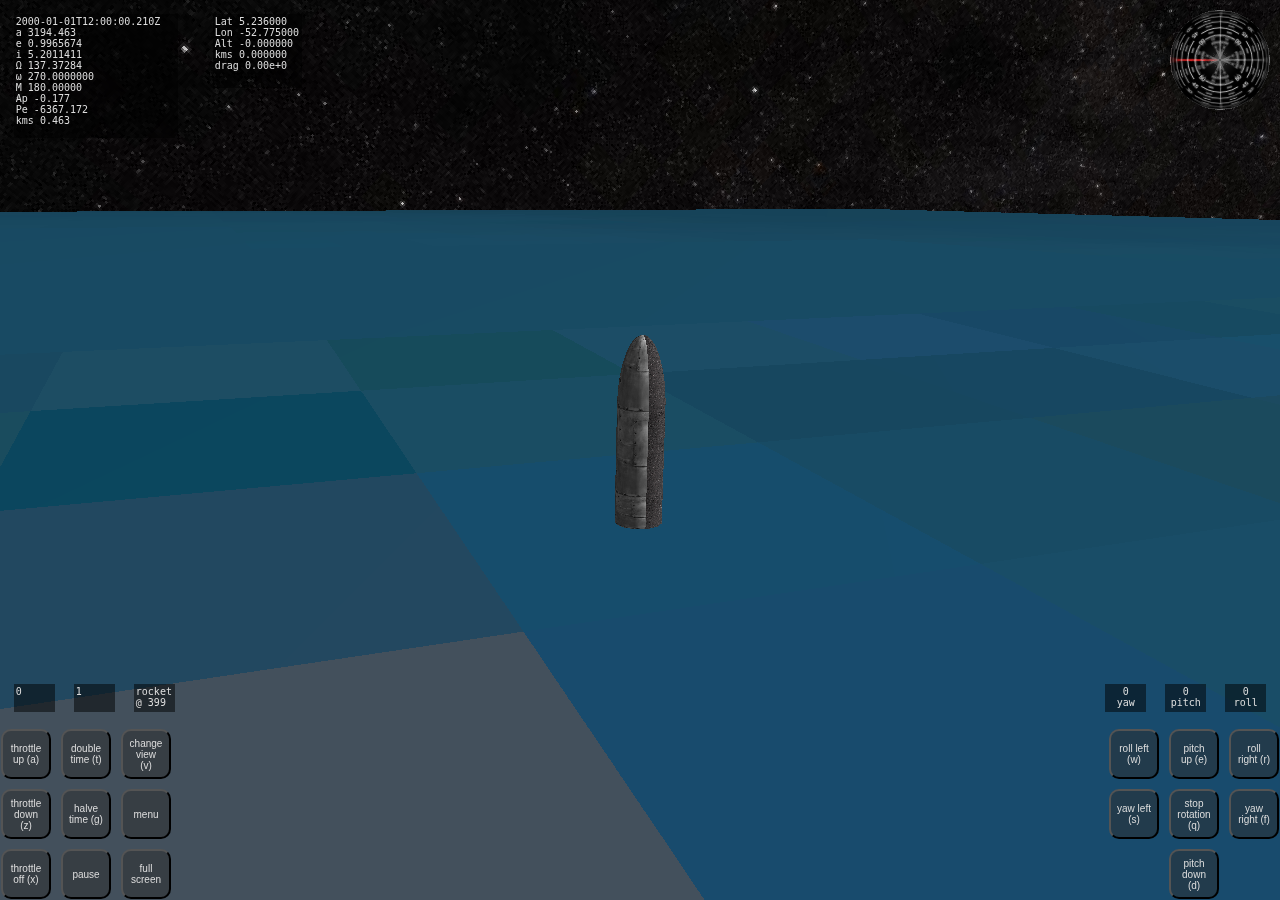
==== commit a9b2d1c0: "real thrust part 1" ====
--- a/index (1).html
+++ b/index (1).html
@@ -20,7 +20,7 @@
 
 		<script src="threejs/three129.min.js"></script>
 		<script src="threejs/TrackballControls129.js"></script>
-		<!--<script src="threejs/GLTFLoader129.js"></script>-->
+		<script src="threejs/GLTFLoader129.js"></script>
 		<script src="orbMech61.js"></script>
 		<script src="tilter14.js"></script>
 
@@ -63,13 +63,25 @@
 				<input type="checkbox" id="localOrbits" onchange="toggleLocalOrbits()">
 				<label for="localOrbits">Local Orbits</label>
 				<br>
+				<h3>Starlight Intensity (ambient light)</h3>
+				<div id="starlightOutput" class="slider">300%</div>
+					<div class="slideContainer">
+						<input type="range" min="0" max="100" value="30" class="slider"
+							id="starlight">
+					</div>
+				<h3>Sunlight Intensity (point light)</h3>
+				<div id="sunlightOutput" class="slider">100%</div>
+					<div class="slideContainer">
+						<input type="range" min="0" max="100" value="100" class="slider"
+							id="sunlight">
+					</div>
 				<h3>Stars Resolution</h3>
 				<input type="radio" id="noStars" value="0" name="stars"
-					onchange="changeStars(value)" checked>
+					onchange="changeStars(value)">
 				<label for="noStars">None</label>
 				<br>
 				<input type="radio" id="1kStars" value="1" name="stars"
-					onchange="changeStars(value)">
+					onchange="changeStars(value)" checked>
 				<label for="1kStars">1024 x 1024 x 6, Bright</label>
 				<br>
 				<input type="radio" id="2kStars" value="2" name="stars"
@@ -88,16 +100,36 @@
 				<label for="noEarth">None</label>
 				<br>
 				<input type="radio" id="1kEarth" value="1" name="earth"
-					onchange="changeEarth(value)" checked>
+					onchange="changeEarth(value)">
 				<label for="1kEarth">1024 x 512</label>
 				<br>
 				<input type="radio" id="4kEarth" value="2" name="earth"
-					onchange="changeEarth(value)">
+					onchange="changeEarth(value)" checked>
 				<label for="4kEarth">4096 x 2048, Jpeg Quality 90%</label>
+				<br>
+				<h3>Reference Plane for objects orbiting the sun</h3>
+				<input type="radio" id="eclipticFrame" value="ecliptic" name="plane"
+					onchange="setPlane(value)" checked>
+				<label for="eclipticFrame">Ecliptic IAU76/80 & IAU2009 J2000.0</label>
+				<br>
+				<input type="radio" id="sunBodyFrame" value="body" name="plane"
+					onchange="setPlane(value)">
+				<label for="sunBodyFrame">Body - Sun Equator IAU2009 J2000.0</label>
+				<br>
+				<input type="radio" id="invariablePlane" value="invariable" name="plane"
+					onchange="setPlane(value)">
+				<label for="invariablePlane">Invariable Plane IAU2009 J2000.0</label>
+				<br>
+				<input type="radio" id="galacticPlane" value="galactic" name="plane"
+					onchange="setPlane(value)">
+				<label for="galacticPlane">Galactic Plane IAU2009 J2000.0</label>
+				<br>
+				<input type="radio" id="icrfFrame" value="icrf" name="plane"
+					onchange="setPlane(value)">
+				<label for="icrfFrame">ICRF (International Celestial Reference Frame) J2000.0</label>
 				<br>
 				<h3>About</h3>
 				<div id="readme">
-
 <pre>
                     _          _
       _ _ ___   __ | | _  ___ | |_
@@ -110,8 +142,8 @@
 | ,__/|_| \___/ \__, |_| \__,_|_| |_| |_|
 |_|             |___/
 </pre>
-<h1 id="rocket-program">this is a rocket program</h1>
-<p>this program simulates rocket launches, orbits, and interplanetary spaceflight.  </p>
+<h1 id="this-is-a-rocket-program">this is a rocket program</h1>
+<p>this program simulates rocket launches, orbits, and interplanetary spaceflight.</p>
 <p><em>orbMech[ver].js can be used to convert between Keplerian Orbital Elements and Cartesian State Vectors</em></p>
 <h2 id="main-features">main features</h2>
 <ul>
@@ -207,11 +239,11 @@
 </tr>
 <tr>
 <td>Ap</td>
-<td>apoapsis altitude from MSL (mean sea level)</td>
+<td>apoapsis altitude from MSL (mean sea level) at Equator</td>
 </tr>
 <tr>
 <td>Pe</td>
-<td>periapsis altitude from MSL (mean sea level)</td>
+<td>periapsis altitude from MSL (mean sea level) at Equator</td>
 </tr>
 <tr>
 <td>kms</td>
@@ -239,7 +271,7 @@
 </tr>
 <tr>
 <td>Alt</td>
-<td>altitude from MSL (mean sea level)</td>
+<td>altitude from MSL (mean sea level) at your location</td>
 </tr>
 <tr>
 <td>kms</td>
@@ -252,9 +284,23 @@
 </tbody>
 </table>
 <p>* the kms listed with gps info is surface speed. this is the ECEF (earth-centered earth-fixed) frame, and it does consider the spin of the planet/moon/etc.</p>
-<h2 id="navigation-tips">navigation tips</h2>
+<h3 id="reference-plane-for-objects-orbiting-the-sun">Reference Plane for objects orbiting the sun</h3>
+<p>this setting allows you to change the data output on the screen for the object you are currently viewing.</p>
 <ul>
-<li><p>if you feel <em>upside down</em>, you can spin the view. tap (or click) and hold and make a circular motion. go clockwise or counter-clockwise to rotate the view. astronauts are always faced with the challenge of determining which was is <em>up</em>. if the ISS (International Space Station) had an axes helper, it would show red forward, roughly east, and blue pointing down towards earth, and green to the right, starboard, which is roughly south because it heads east.</p>
+<li><p>the ecliptic plane is the de facto standard in space literature unless specified.</p>
+</li>
+<li><p>body equator: this is what the underlying code uses no matter which presentation option is selected, because the program uses it to calculate the J2 zonal harmonic (gravitational effect of the equatorial bulge). this body equator frame, and plane, of reference is the de facto standard for all objects orbiting anything other than the sun, such as moons and satellites.</p>
+</li>
+<li><p>the invariable plane, not to be confused with la place plane, is a plane which is the sum of all angular momentum of a system, or in other words, the average orbit considering the mass of all planets and objects. (the la place plane is essentially the average plane of an orbit when nodal precession (gravity due to equatorial bulge) and other perturbing forces are taken into account.)</p>
+</li>
+<li><p>the galactic plane lines up with the milky way.</p>
+</li>
+<li><p>the ICRF frame is fixed to the stars, and is based on the earth&#39;s equator. this is not usually used in reference to objects orbiting the sun.</p>
+</li>
+</ul>
+<h3 id="navigation-tips">navigation tips</h3>
+<ul>
+<li><p>if you feel <em>upside down</em>, you can spin the view. tap (or click) and hold and make a circular motion. go clockwise or counter-clockwise to rotate the view. astronauts are always faced with the challenge of determining which way is <em>up</em>. if the ISS (International Space Station) had an axes helper, it would show red forward, roughly east, and blue pointing down towards earth, and green to the right, starboard, which is roughly south because it heads east.</p>
 </li>
 <li><p>due to current graphics limitations, the visible surface appears to be below the <em>actual</em> surface. so, when a spacecraft is landed on the surface, it will appear to be high up over the surface. trust the gps data, not the graphics.</p>
 </li>
@@ -309,7 +355,7 @@
 </ul>
 <h2 id="design-choices">design choices</h2>
 <ul>
-<li><p>functional programming. wherever possible and practical, <em>pure</em> (independent) functions are written and utilized. this keeps the working pieces of the program separate, and therefore makes the program more reliable and more extensible. it is my goal to make it so that advanced users and programmers can easily understand and use the code.</p>
+<li><p>functional programming. wherever possible and practical, <em>pure</em> (independent)  functions are written and utilized. this keeps the working pieces of the program separate, and therefore makes the program more reliable and more extensible. it is my goal to make it so that advanced users and programmers can easily understand and use the code.</p>
 </li>
 <li><p>the internal structure of the code uses the x, y, and z of space conventions, not cgi graphics animation conventions which is the de facto standard in the threejs 3D library and many other programs. the benefit of using space conventions is that all formulas, source code, data input/output, etc., will not need to be converted. this helps avoid confusion for the advanced users and programmers.</p>
 </li>
@@ -326,16 +372,35 @@
 <li><p>as a side effect of the way this program was developed, it is possible to bore through planets. this program could also be called &quot;boring program&quot;.</p>
 </li>
 </ul>
-
+v59
 
 				</div><!-- end readme -->
 			</div><!-- end contents -->
 		</div><!-- end popup -->
 		<script>"use strict";
 
-const versionInfo = "v51";
+//const versionInfo = null;
 let dragx = 0;
 
+let starlightControl = 0.3;
+let starlightSlider = document.getElementById("starlight");
+let starlightOutput = document.getElementById("starlightOutput");
+// Update the current slider value (each time you drag the slider handle)
+starlightSlider.oninput = function() {
+	starlightOutput.innerHTML = this.value * 10 + "%";
+	starlightControl = this.value / 100;
+	if (body[view].name !== "10") {
+		starlight.intensity = starlightControl;
+	}
+}
+
+let sunlightSlider = document.getElementById("sunlight");
+let sunlightOutput = document.getElementById("sunlightOutput");
+// Update the current slider value (each time you drag the slider handle)
+sunlightSlider.oninput = function() {
+	sunlightOutput.innerHTML = this.value + "%";
+	body[sun].sunlight.intensity = this.value / 100;
+}
 
 const popup = document.querySelector('.popup');
 function menu() {
@@ -377,7 +442,7 @@
 	declination: 63.87,
 	primeMeridian: 84.176,
 
-	//map: "graphics/sun_1k.jpg",
+	map: "graphics/sun_1k.jpg",
 	color: 0xffffff,
 	emissive: 0xffffff
 }) - 1;
@@ -404,7 +469,7 @@
 	declination: 61.4143,
 	primeMeridian: 329.5469,
 
-	//map: "graphics/planet1_2k.jpg",
+	map: "graphics/planet1_2k.jpg",
 	color: 0x848383
 });
 
@@ -429,7 +494,7 @@
 	declination: -67.16,
 	primeMeridian: 160.20 + 180, // iau defines neg as north. adding 180
 
-	//map: "graphics/planet2_2k.jpg",
+	map: "graphics/planet2_2k.jpg",
 	color: 0xe4bd7f
 });
 
@@ -457,9 +522,9 @@
 	declination: 90,
 	primeMeridian: 190.147,
 
-	map: "graphics/planet3_1k.jpg",
+	map: "graphics/planet3_4k.jpg",
 	color: 0x419dd9,
-	segments: 32
+	segments: 64
 }) - 1;
 
 
@@ -485,8 +550,8 @@
 	declination: 52.88650,
 	primeMeridian: 176.630,
 
-	//segments: 48,
-	//map: "graphics/planet4_2k.jpg",
+	segments: 48,
+	map: "graphics/planet4_2k.jpg",
 	color: 0xb76247
 }) - 1;
 
@@ -519,7 +584,7 @@
 	declination: 64.495393,
 	primeMeridian: 284.95,
 
-	//map: "graphics/planet5_2k.jpg",
+	map: "graphics/planet5_2k.jpg",
 	color: 0xada396
 });
 
@@ -553,8 +618,8 @@
 	declination: 83.537,
 	primeMeridian: 38.90,
 
-	//map: "graphics/planet6_2k.jpg",
-	//ringsMap: "graphics/planet6rings_1k.png",
+	map: "graphics/planet6_2k.jpg",
+	ringsMap: "graphics/planet6rings_1k.png",
 	ringsRadius: 140415 * 1000,
 	color: 0xcfc0a2
 });
@@ -588,7 +653,7 @@
 	declination: -15.175,
 	primeMeridian: 203.81,
 
-	//map: "graphics/planet7_1k.jpg",
+	map: "graphics/planet7_1k.jpg",
 	color: 0x98afb7
 });
 
@@ -619,7 +684,7 @@
 	declination: 43.46,
 	primeMeridian: 253.18,
 
-	//map: "graphics/planet8_2k.jpg",
+	map: "graphics/planet8_2k.jpg",
 	color: 0x364fa7
 });
 
@@ -651,7 +716,7 @@
 	// 0 longitude on the map is the left edge, so add 180
 	primeMeridian: 237.305 + 180,
 
-	//map: "graphics/planet9_2k.jpg",
+	map: "graphics/planet9_2k.jpg",
 	color: 0x967a63
 });
 
@@ -686,14 +751,13 @@
 	declination: 66.5392,
 	primeMeridian: 38.3213,
 	
-	//map: "graphics/moon301_2k.jpg",
-	map: "graphics/moon301_1k.jpg",
-	//segments: 32,
+	map: "graphics/moon301_2k.jpg",
+	//map: "graphics/moon301_1k.jpg",
+	segments: 64,
 	color: 0x969392
 }) - 1;
 
 // 401
-
 // mass from https://web.archive.org/web/20131019162634/http://solarsystem.nasa.gov/planets/profile.cfm?Object=Mar_Phobos&Display=Facts
 
 // 2451545.000000000 = A.D. 2000-Jan-01 12:00:00.0000 TDB 
@@ -717,13 +781,12 @@
 	declination: 52.90,
 	primeMeridian: 35.06,
 
-	//map: "graphics/moon401_720x360.jpg",
+	map: "graphics/moon401_720x360.jpg",
 	//segments: 32,
 	color: 0x9a8d84
 }) - 1;
 
 // 402
-
 // mass from https://web.archive.org/web/20131019172735/http://solarsystem.nasa.gov/planets/profile.cfm?Object=Mar_Deimos&Display=Facts
 
 // 2451545.000000000 = A.D. 2000-Jan-01 12:00:00.0000 TDB 
@@ -747,7 +810,7 @@
 	declination: 53.52,
 	primeMeridian: 79.41,
 
-	//map: "graphics/moon402_720x360.jpg",
+	map: "graphics/moon402_720x360.jpg",
 	color: 0xb0aa9f
 }) - 1;
 
@@ -782,7 +845,7 @@
 
 
 	if (body[i].segments === undefined) {
-		body[i].segments = 6;
+		body[i].segments = 32;
 	}
 
 /*
@@ -899,14 +962,14 @@
 	// convert to ecef then to cartes
 	body[i].ecef = gpsToEcef(body[i].gps, body[focus].radiusEquator,
 		body[focus].e2);
-	body[i].cartes = ecefToEci(body[i].ecef, body[focus].spun,
+	body[i].cartesEci = ecefToEci(body[i].ecef, body[focus].spun,
 		body[focus].angularVelocity, body[focus].radiusEquator, body[focus].e2);
 
 	// save eci for orbital prograde etc
 	//body[i].eci = body[i].cartes;
 
 	// not necessary for earth, but should be standard practice
-	body[i].cartes = eciToIcrf(body[i].cartes,
+	body[i].cartes = eciToIcrf(body[i].cartesEci,
 		body[focus].rightAscension, body[focus].declination);
 
 /*
@@ -916,27 +979,28 @@
 	body[i].kepler = {
 		a: aTemp,
 		e: eTemp,
-		i: 61,
-		lan: 5,
-		w: 5,
-		meanAnom: 5
-	}
-*/
-	/*
-	let aTemp = getAxis(133422000, 4180, body[focus].radiusEquator);
-	let eTemp = getEcc(133422000, 4180, body[focus].radiusEquator);
+		i: 61 * Math.PI / 180,
+		lan: 5 * Math.PI / 180,
+		w: 5 * Math.PI / 180,
+		meanAnom: 5 * Math.PI / 180
+	}
+	
+	let aTemp = getAxis(322000999, 418000999, body[focus].radiusEquator);
+	let eTemp = getEcc(322000999, 418000999, body[focus].radiusEquator);
 	body[i].kepler = {
 		a: aTemp,
 		e: eTemp,
-		i: 51.64,
-		lan: 0,
-		w: 0,
-		meanAnom: 180
+		i: 20 * Math.PI / 180,
+		lan: 12 * Math.PI / 180,
+		w: 61 * Math.PI / 180,
+		meanAnom: 146 * Math.PI / 180
 	}
 
 	body[i].mu = GRAVITY * (body[focus].mass + body[i].mass);
-	body[i].cartes = toCartes(body[i].kepler, body[i].mu);
-	*/
+	body[i].cartesEci = toCartes(body[i].kepler, body[i].mu);
+	body[i].cartes = eciToIcrf(body[i].cartesEci, body[focus].rightAscension,
+		body[focus].declination);
+*/
 }
 
 
@@ -1002,8 +1066,10 @@
 	0.001,
 	1e10
 );
-camera.position.set(-200 * scale, 0 * scale, -250 * scale); // texas
+//camera.position.set(-200 * scale, 0 * scale, -250 * scale); // texas
 //camera.position.set(0 * scale, -300 * scale, 0 * scale); // kazakhstan
+camera.position.set(-200 * scale, 0 * scale, -350 * scale); // kourou
+camera.up.set(0.62, -0.5, 2); // kourou
 
 const camera2 = new THREE.OrthographicCamera(
 	-window.innerWidth / 2,
@@ -1141,7 +1207,6 @@
 	switch (value) {
 		case "0":
 			scene.background = null;
-			scene.background.needsUpdate = true;
 			break;
 		case "1":
 			// 1k (1024x1024) Low Resolution (from bright 8k TIFF)
@@ -1200,10 +1265,9 @@
 			break;
 		default:
 			scene.background = null;
-			scene.background.needsUpdate = true;
 	} 
 }
-
+changeStars("1");
 
 function changeEarth(value) {
 	if (body[earth].mesh.material.map) {
@@ -1260,9 +1324,7 @@
 const starlight = new THREE.AmbientLight (0xffffff);
 scene.add(starlight);
 
-function setStarlight(value) {
-
-}
+
 
 // planets, moons, etc: oblate spheroids (with helpers)
 for (let i = body.length - 1; i > -1; i--) {
@@ -1402,8 +1464,9 @@
 	// temporary mesh
 	const geometry = new THREE.CylinderGeometry(
 		//3.66 * scale, 3.66 * scale, 70 * scale, 8);  // falcon 9
-		9 * scale, 9 * scale, 50 * scale, 8);  // starship
-	const texture = new THREE.TextureLoader().load("graphics/test.jpg");
+		9 * scale, 9 * scale, 32 * scale, 12);  // starship
+	//const texture = new THREE.TextureLoader().load("graphics/test.jpg");
+	const texture = new THREE.TextureLoader().load("graphics/rocketDouble.jpg");
 	texture.magFilter = THREE.NearestFilter;
 	texture.minFilter = THREE.NearestFilter;
 	const material = new THREE.MeshLambertMaterial({
@@ -1411,29 +1474,59 @@
 		});
 	body[i].mesh = new THREE.Mesh(geometry, material);
 
-
+	// extension to balance center of mass
+	const geometry2 = new THREE.CylinderGeometry(
+		//3.66 * scale, 3.66 * scale, 70 * scale, 8);  // falcon 9
+		9 * scale, 9 * scale, 12 * scale, 12);  // starship
+	//const texture = new THREE.TextureLoader().load("graphics/test.jpg");
+	//const texture = new THREE.TextureLoader().load("graphics/rocketDouble.jpg");
+	//texture.magFilter = THREE.NearestFilter;
+	//texture.minFilter = THREE.NearestFilter;
+	//const material = new THREE.MeshLambertMaterial({
+	//	map: texture
+	//	});
+	body[i].base = new THREE.Mesh(geometry2, material);
+	body[i].base.position.set(0, -22 * scale, 0);
+	body[i].mesh.add(body[i].base);
+
+	// add nosecone to rocket
+/*
+	const texture2 = new THREE.TextureLoader().load("graphics/rocket6.png");
+	texture2.magFilter = THREE.NearestFilter;
+	texture2.minFilter = THREE.NearestFilter;
+*/
+	body[i].nose = new THREE.Mesh(new THREE.SphereGeometry(
+		9 * scale, 12, 12, 0, 2 * Math.PI, 0, Math.PI / 2),  // starship size
+		new THREE.MeshLambertMaterial({
+			map: texture
+		}));
+	body[i].nose.position.set(0, 16 * scale, 0);
+	body[i].nose.rotation.set(0, Math.PI / 2, 0);
+	body[i].nose.scale.y = 3;
+	body[i].mesh.add(body[i].nose);
+
+/*
+	// BEGIN gltf
 	// load rocket model
-	//const gLoader = new THREE.GLTFLoader();
-	//gLoader.load("graphics/falcon_9_-_spacex/scene.gltf", function(gltf) {
-	//gLoader.load("graphics/spacex_starship/scene.gltf", function(gltf) {
-	//gLoader.load("graphics/starship_mk1/scene.gltf", function(gltf) {
+	const gLoader = new THREE.GLTFLoader();
 	//gLoader.load("graphics/starship_mk1r2/scene.gltf", function(gltf) {
-
-
-		//body[i].mesh = gltf.scene;
-
-		// set scale for "spacex_starship" model
-		//body[i].mesh.scale.set(0.01 * scale, 0.01 * scale, 0.01 * scale);
-
-		// set scale for "starship_mk1" model and starship_mk1r2
+	gLoader.load("graphics/starship/scene.gltf", function(gltf) {
+
+		body[i].mesh = gltf.scene;
+
+		// set scale for gltf model
+		body[i].mesh.scale.set(0.1 * scale, 0.1 * scale, 0.1 * scale);
+		// "starship_mk1" model and starship_mk1r2
 		//body[i].mesh.scale.set(0.1 * scale, 0.1 * scale, 0.1 * scale);
 
+		// END gltf, except closing brackets and sprite size
+*/
+
 		//body[i].mesh.receiveShadow = true;
+
 		body[i].mesh.up.set(0, 1, 0);
 
-
-		// rotate mesh so it's standing up on the ground
-
+		// rotate mesh so it's standing up on the ground:
 		// get the direction vector that defines up relative to ground...
 		// the cheap and easy way is for a sphere, not oblate spheroid
 		// and this way also aligns with the navball
@@ -1473,23 +1566,24 @@
 		body[i].mesh.attach(body[i].thrustArrow);
 		body[i].thrustArrow.visible = false;
 
+
 		body[i].sprite = new THREE.Sprite(new THREE.SpriteMaterial({
 			map: new THREE.TextureLoader().load("graphics/triangle-64.png"),
 			color: body[i].color,
 			sizeAttenuation: false}));
 
-		// scale sprite for gltf model
+		// scale sprite for gltf model mk1r2
 		//body[i].sprite.scale.set(1000, 1000, 1)
-
 		// scale sprite for cylinder geometry
 		body[i].sprite.scale.set(0.01, 0.01, 1);
 
 		body[i].mesh.add(body[i].sprite);
+
 
 		// post-setup global adjustments
 		view = rocket;
 		controls.target = body[view].mesh.position;
-		controls.minDistance = 100 * scale;
+		controls.minDistance = 60 * scale;
 
 	// brackets for gltf
 	//});
@@ -1606,7 +1700,7 @@
 	}
 
 	// don't look at the sun
-	if (view === 0) view++;
+	//if (view === 0) view++;
 
 /*
 	if (body[view].type === "Artificial") {
@@ -1621,31 +1715,24 @@
 		controls.minDistance = body[view].radiusEquator * 1.2 * scale;
 	}
 	else {
-		controls.minDistance = 50 * scale;
+		controls.minDistance = 60 * scale;
 	}
 
 	// sun view
-	if (body[view].name === "10") {
+	if (view === 0) {
 		body[view].mesh.material.emissiveIntensity = 0;
 		starlight.intensity = 1;
-		/*
-		if (scene.background) {
-			scene.background.visible = false;
-		}
-		*/
+		document.getElementById("hudView").innerHTML = body[view].name + "<br>@ " +
+			"mlky";
 	}
 	else {
 		body[mostMassiveBody].mesh.material.emissiveIntensity = 1;
-		starlight.intensity = 0.3;
-/*
-		if (scene.background) {
-			scene.background.visible = true;
-		}
-*/
+		starlight.intensity = starlightControl;
+		document.getElementById("hudView").innerHTML = body[view].name + "<br>@ " +
+			body[body[view].focus].name;
 	}
 
 	//body[view].mesh.attach(camera);
-	document.getElementById("hudView").innerHTML = body[view].name;
 }
 cycleView();
 
@@ -1678,9 +1765,9 @@
 let xSpin = 0;
 let ySpin = 0;
 let zSpin = 0;
-const spinPower = 0.1; // force in what units?!
+let spinPower = 0.1; // what units?
 let throttle = 0;
-let thrustPower = 0.15; // force in what units?!
+let thrustPower = 15; // m/s**2
 
 // onscreen buttons
 function up() {
@@ -1724,15 +1811,15 @@
 }
 function throttleUp() {
 	if (throttle < 100) { throttle += 10 }
-	document.getElementById("hudThrottle").innerHTML = throttle;
+	document.getElementById("hudThrottle").innerHTML = throttle + "%";
 }
 function throttleDown() {
 	if (throttle > 0) { throttle -= 10 }
-	document.getElementById("hudThrottle").innerHTML = throttle;
+	document.getElementById("hudThrottle").innerHTML = throttle + "%";
 }
 function throttleOff() {
 	throttle = 0;
-	document.getElementById("hudThrottle").innerHTML = throttle;
+	document.getElementById("hudThrottle").innerHTML = throttle + "%";
 }
 
 // keys that will be used must be declared first
@@ -1867,15 +1954,15 @@
 		// get unit vector of direction
 		body[rocket].pointingV3 =
 			body[rocket].mesh.up.clone().applyMatrix4(body[rocket].pointingM4);
-		
+
 		// apply thrust according to direction the rocket is pointing
 		body[rocket].vx +=
-			body[rocket].pointingV3.x * throttle * thrustPower * timestep;
+			body[rocket].pointingV3.x * throttle/100 * thrustPower * timestep;
 		body[rocket].vy +=
-			body[rocket].pointingV3.y * throttle * thrustPower * timestep;
+			body[rocket].pointingV3.y * throttle/100 * thrustPower * timestep;
 		body[rocket].vz +=
-			body[rocket].pointingV3.z * throttle * thrustPower * timestep;
-		
+			body[rocket].pointingV3.z * throttle/100 * thrustPower * timestep;
+
 		body[rocket].onSurface = false;
 	}
 }
@@ -1899,7 +1986,7 @@
 //let currentFocus = body[8].focus;
 //let debugLog = 0;
 
-function nBodyVelocity(body, GRAVITY, timestep) {
+function nBodyVelocity(/*body, GRAVITY, timestep*/) {
 	for (let i = body.length - 1; i > -1; i--) {
 
 		// initialize most influential gravity value
@@ -1970,6 +2057,31 @@
 
 
 
+let reportPlane = "ecliptic";
+let keplerAltPlane; // alternative plane, object for reportPlane
+
+function setPlane(value) {
+	switch (value) {
+		case "ecliptic":
+			reportPlane = "ecliptic";
+			break;
+		case "body":
+			reportPlane = "body";
+			break;
+		case "invariable":
+			reportPlane = "invariable";
+			break;
+		case "galactic":
+			reportPlane = "galactic";
+			break;
+		case "icrf":
+			reportPlane = "icrf";
+			break;
+		default:
+			reportPlane = "ecliptic";
+	}
+}
+
 ////////////////////////////////////////////////////////////////////////////////
 // keplerian physics
 // compute local position, subtract greatest force (use it through
@@ -1978,12 +2090,13 @@
 // kepler's equation, get ecef, and untilt
 /*
 	depends:
-		tilt
-		untilt
-		toKepler
-		toCartes
-		nodalPrecession
-		eciToEcef
+		icrfToEci()
+		eciToIcrf()
+		toKepler()
+		toCartes()
+		nodalPrecession()
+		eciToEcef()
+		...
 
 	requires:
 		body [array]
@@ -1997,9 +2110,9 @@
 		kepler [eci]
 		ecef
 		surfacePeriapsis
+		...
 
 */
-
 
 // calculate keplerian orbit, update local positions
 function keplerPosition() {
@@ -2029,24 +2142,24 @@
 			(body[i].focusDistanceZ / body[i].focusDistance) * timestep;
 
 		// tilt the orbit to match parent body frame (axial tilt)
-		body[i].cartes = icrfToEci(body[i].cartes, body[focus].rightAscension,
+		body[i].cartesEci = icrfToEci(body[i].cartes, body[focus].rightAscension,
 			body[focus].declination);
 
 		/*
 		if (i === 8 && debugLog < 3) {
 			console.log("1. initial eci vectors",
-				body[i].cartes.x, body[i].cartes.y, body[i].cartes.z,
-				body[i].cartes.vx, body[i].cartes.vy, body[i].cartes.vz,
-				body[i].cartes.meanAnom + " meanAnom",
-				body[i].cartes.eAnom + " eAnom",
-				body[i].cartes.truAnom + " truAnom",
-				body[i].cartes.truAnomB + " truAnomB",
-				body[i].cartes.h + " h");
+				body[i].cartesEci.x, body[i].cartesEci.y, body[i].cartesEci.z,
+				body[i].cartesEci.vx, body[i].cartesEci.vy, body[i].cartesEci.vz,
+				body[i].cartesEci.meanAnom + " meanAnom",
+				body[i].cartesEci.eAnom + " eAnom",
+				body[i].cartesEci.truAnom + " truAnom",
+				body[i].cartesEci.truAnomB + " truAnomB",
+				body[i].cartesEci.h + " h");
 		}
 		*/
 		// use the updated vectors and mu to get keplerian elements
 		body[i].mu = GRAVITY * (body[focus].mass + body[i].mass);
-		body[i].kepler = toKepler(body[i].cartes, body[i].mu);
+		body[i].kepler = toKepler(body[i].cartesEci, body[i].mu);
 		/*
 		if (i === 8 && debugLog < 3) {
 			console.log("2. initial elements",
@@ -2093,21 +2206,19 @@
 		*/
 
 		// use the new keplerian elements to get new vectors
-		body[i].cartes = toCartes(body[i].kepler, body[i].mu);
-
-		// this is eci, so save it now before it gets tilted back
-		//body[i].eci = body[i].cartes;
+		body[i].cartesEci = toCartes(body[i].kepler, body[i].mu);
+
 
 		/*
 		if (i === 8 && debugLog < 3) {
 			console.log("3. post-move vectors",
-				body[i].cartes.x, body[i].cartes.y, body[i].cartes.z,
-				body[i].cartes.vx, body[i].cartes.vy, body[i].cartes.vz,
-				body[i].cartes.meanAnom + " meanAnom",
-				body[i].cartes.eAnom + " eAnom",
-				body[i].cartes.truAnom + " truAnom",
-				body[i].cartes.truAnomB + " truAnomB",
-				body[i].cartes.h + " h");
+				body[i].cartesEci.x, body[i].cartesEci.y, body[i].cartesEci.z,
+				body[i].cartesEci.vx, body[i].cartesEci.vy, body[i].cartesEci.vz,
+				body[i].cartesEci.meanAnom + " meanAnom",
+				body[i].cartesEci.eAnom + " eAnom",
+				body[i].cartesEci.truAnom + " truAnom",
+				body[i].cartesEci.truAnomB + " truAnomB",
+				body[i].cartesEci.h + " h");
 		}
 		*/
 
@@ -2121,12 +2232,12 @@
 		body[i].cartes.y += body[i].cartes.vy * timestep;
 		body[i].cartes.z += body[i].cartes.vz * timestep;
 
-		body[i].cartes = icrfToEci(body[i].cartes, body[focus].rightAscension,
+		body[i].cartesEci = icrfToEci(body[i].cartes, body[focus].rightAscension,
 			body[focus].declination);
 
 		// get new kepler from cartes
 		body[i].mu = GRAVITY * (body[focus].mass + body[i].mass);
-		body[i].kepler = toKepler(body[i].cartes, body[i].mu);
+		body[i].kepler = toKepler(body[i].cartesEci, body[i].mu);
 //	}
 //}
 */
@@ -2134,7 +2245,7 @@
 ////////////////////////////////////////////////////////////////////////////////
 
 		/*
-		if (body[i].cartes.iterations === body[i].cartes.maxIterations) {
+		if (body[i].cartesEci.iterations === body[i].cartesEci.maxIterations) {
 			console.log(body[i].name + " is being ejected.");
 			body.splice(i);
 			continue;
@@ -2144,7 +2255,7 @@
 
 		/*
 		{
-			let {x, y, z, vx, vy, vz} = body[i].cartes;
+			let {x, y, z, vx, vy, vz} = body[i].cartesEci;
 
 			if (isNaN(x) || isNaN(y) || isNaN(z) ||
 				isNaN(vx) || isNaN(vy) || isNaN(vz)) {
@@ -2155,7 +2266,7 @@
 				console.log("onSurface: " + body[i].onSurface);
 				//console.log(m1, m2);
 				console.log(body[i].kepler);
-				console.log(body[i].cartes);
+				console.log(body[i].cartesEci);
 				console.log(x, y, z, vx, vy, vz);
 
 				clearInterval(loop);
@@ -2176,8 +2287,9 @@
 				body[i].spun += body[i].angularVelocity * timestep;
 			} else {
 				// cartes.truAnom is new, kepler.truAnom is old
-				body[i].mesh.rotateY(body[i].cartes.truAnom - body[i].kepler.truAnom);
-				body[i].spun += body[i].cartes.truAnom - body[i].kepler.truAnom;
+				body[i].mesh.rotateY(body[i].cartesEci.truAnom -
+					body[i].kepler.truAnom);
+				body[i].spun += body[i].cartesEci.truAnom - body[i].kepler.truAnom;
 			}
 			body[i].spun %= 2 * Math.PI;
 		} else {
@@ -2185,7 +2297,7 @@
 
 		// get Earth-Centered-Earth-Fixed and GPS coordinates
 			if (!body[i].onSurface) {
-				body[i].ecef = eciToEcef(body[i].cartes,
+				body[i].ecef = eciToEcef(body[i].cartesEci,
 					body[focus].spun,
 					body[focus].angularVelocity,
 					body[focus].radiusEquator, body[focus].e2);
@@ -2205,7 +2317,7 @@
 
 			if (body[i].onSurface) {
 				// use ecef to move with surface
-				body[i].cartes = ecefToEci(body[i].ecef,
+				body[i].cartesEci = ecefToEci(body[i].ecef,
 					body[focus].spun,
 					body[focus].angularVelocity, body[focus].radiusEquator,
 					body[focus].e2);
@@ -2292,19 +2404,42 @@
 					// final prograde direction, may have an issue, or may be better
 
 					// send info back up the chain
-					body[i].cartes = ecefToEci(body[i].ecef,
+					body[i].cartesEci = ecefToEci(body[i].ecef,
 					body[focus].spun,
 					body[focus].angularVelocity, body[focus].radiusEquator,
 					body[focus].e2);
 				}
 			}
 		// tilt back, to match icrf frame
-		body[i].cartes = eciToIcrf(body[i].cartes,
+		body[i].cartes = eciToIcrf(body[i].cartesEci,
 			body[focus].rightAscension, body[focus].declination);
-	}
-}
-
-
+
+		// get elements in ecliptic frame, just for reporting data to user
+		if (i === view && body[i].focus === 0 && reportPlane !== "body") {
+			if (reportPlane === "ecliptic") {
+				const cartesAltPlane = icrfToEci(body[i].cartes,
+				// RA 270 * Math.PI / 180 = 4.71238898038469
+					4.71238898038469,
+				// DEC 90 - 23.43929 = 66.56071, * Math.PI / 180 = 1.161703541965115
+					1.161703541965115);
+				keplerAltPlane = toKepler(cartesAltPlane, body[i].mu);
+			} else if (reportPlane === "icrf") {
+				// currently in icrf frame
+				keplerAltPlane = toKepler(body[i].cartes, body[i].mu);
+			} else if (reportPlane === "galactic") {
+				const cartesAltPlane = icrfToEci(body[i].cartes,
+					0.38147085502186906, // 21.85667 deg
+					0.4735078260660616); // 27.13 deg
+				keplerAltPlane = toKepler(cartesAltPlane, body[i].mu);
+			} else /* invariable */ {
+				const cartesAltPlane = icrfToEci(body[i].cartes,
+					4.779584156586472, // 273.85 deg
+					1.1691960659110012); // 66.99 deg
+				keplerAltPlane = toKepler(cartesAltPlane, body[i].mu);
+			}
+		}
+	} // close for loop
+}
 
 
 
@@ -2394,21 +2529,27 @@
 			1000).toFixed(3);
 	} else {
 		let vFocus = body[view].focus;
+		let keplerShow;
+		if (reportPlane !== "body" && body[view].focus === 0) {
+			keplerShow = keplerAltPlane;
+		} else {
+			keplerShow = body[view].kepler;
+		}
 		document.getElementById("hudDateOrbit").innerHTML = now.toISOString() +
-			"<br>a " + (body[view].kepler.a / 1000).toFixed(3) +
-			"<br>e " + (body[view].kepler.e).toFixed(3) +
-			"<br>i " + (body[view].kepler.i * 180 / Math.PI).toFixed(3) +
-			"<br>Ω " + (body[view].kepler.lan * 180 / Math.PI).toFixed(3) +
-			"<br>ω " + (body[view].kepler.w * 180 / Math.PI).toFixed(3) +
-			"<br>M " + (body[view].kepler.meanAnom * 180 / Math.PI).toFixed(3) +
+			"<br>a " + (keplerShow.a / 1000).toFixed(3) +
+			"<br>e " + (keplerShow.e).toFixed(7) +
+			"<br>i " + (keplerShow.i * 180 / Math.PI).toFixed(7) +
+			"<br>Ω " + (keplerShow.lan * 180 / Math.PI).toFixed(5) +
+			"<br>ω " + (keplerShow.w * 180 / Math.PI).toFixed(7) +
+			"<br>M " + (keplerShow.meanAnom * 180 / Math.PI).toFixed(5) +
 			"<br>Ap " +
-			((body[view].kepler.apoapsis - body[vFocus].radiusEquator) / 1000).
+			((keplerShow.apoapsis - body[vFocus].radiusEquator) / 1000).
 			toFixed(3) +
 			"<br>Pe " +
-			((body[view].kepler.periapsis - body[vFocus].radiusEquator) / 1000).
+			((keplerShow.periapsis - body[vFocus].radiusEquator) / 1000).
 			toFixed(3) +
-			"<br>kms " + (body[view].kepler.v / 1000).toFixed(3) +
-			"<br>" + versionInfo;
+			"<br>kms " + (keplerShow.v / 1000).toFixed(3);// +
+			//"<br>" + versionInfo;
 	}
 
 	if (body[view].type === "Artificial") {
@@ -2426,6 +2567,13 @@
 			"<br>PoRad " + (body[view].radiusPole / 1000).toFixed(0) + " km" +
 			"<br>Sdrl " + body[view].sidereal.toFixed(2) + " hr";
 	}
+	if (view !== 0) {
+		document.getElementById("hudView").innerHTML = body[view].name + "<br>@ " +
+			body[body[view].focus].name;
+	} else {
+		document.getElementById("hudView").innerHTML = body[view].name + "<br>@ " +
+			"mlky";
+	}
 }
 
 
@@ -2438,8 +2586,9 @@
 	// spin and throttle rocket
 	rocketControl();
 
-	// calculate new velocities for everything (true n-body physics)
-	body = nBodyVelocity(body, GRAVITY, timestep);
+	// calculate new velocities for everything (true n-body physics.
+	//body = nBodyVelocity(body, GRAVITY, timestep);
+	nBodyVelocity();
 
 	// update sun position. relative to system barycenter. no keplerian orbit
 	body[mostMassiveBody].x += body[mostMassiveBody].vx * timestep;
@@ -2475,10 +2624,9 @@
 function toggleAllOrbits() {
 	if (drawOrbits) {
 		if (drawLocalOrbits) {
-			let localParent = body[rocket].focus;
 			// skip sun
 			for (let i = body.length - 1; i > 0; i--) {
-				if (body[i].focus !== localParent) {
+				if (body[i].focus !== body[rocket].focus) {
 					body[i].ellipse.visible = false;
 				}
 			}
@@ -2508,7 +2656,7 @@
 ////////////////////////////////////////////////////////////////////////////////
 // preAnimate
 
-let running = true;
+
 //let skipDraw = 0;
 let navQ = new THREE.Quaternion();
 let oldViewX = 0;
@@ -2534,14 +2682,15 @@
 			}
 */
 		}
-	}
-
-	if (drawLocalOrbits === true) {
-		let localParent = body[rocket].focus;
+	} else if (drawLocalOrbits === true) {
 		for (let i = body.length - 1; i > 0; i--) {
-			if (body[i].focus === localParent) {
+			if (body[i].focus === body[rocket].focus) {
 				drawEllipse(i, body[i].color, scale);
 				body[i].ellipse.visible = true;
+			} else {
+				if (body[i].ellipse) {
+					body[i].ellipse.visible = false;
+				}
 			}
 		}
 	}
@@ -2616,7 +2765,7 @@
 
 
 let loop = setInterval(main, 10);
-
+let running = true;
 function playPause() {
 	if (running === true) {
 		clearInterval(loop);
--- a/style.css
+++ b/style.css
@@ -5,15 +5,33 @@
 	overscroll-behavior: contain;
 }
 
+.slideContainer {
+	width: 90%;
+	margin-left: auto !important;
+	margin-right: auto !important;
+}
+
+.slider {
+	width: 100%;
+	margin: 1%;
+	padding: 1%;
+}
+
 .hud {
 	position: fixed;
 	color: #dddddd;
 	background:rgba(0, 0, 0, .5);
-	height: 15px;
-	width: 50px;
-	bottom: 1px;
+	height: 24px;
+	width: 37px;
+	bottom: 175px;
 	font-family: monospace;
 	padding: 2px;
+	vertical-align: middle;
+	-webkit-user-select: none;
+	-webkit-touch-callout: none;
+	-moz-user-select: none;
+	-ms-user-select: none;
+	user-select: none;
 }
 
 
@@ -21,49 +39,37 @@
 	top: 1px;
 	left: 1px;
 	width: 160px;
-	height: 130px;
+	height: 120px;
 }
 #hudGpsInfo {
 	top: 1px;
 	left: 200px;
 	width: 85px;
-	height: 60px;
+	height: 70px;
 }
 
 
 #hudThrottle {
 	left: 1px;
-	bottom: 181px;
 }
 #hudStep {
 	left: 61px;
-	bottom: 181px;
 }
 #hudView {
 	left: 121px;
-	bottom: 181px;
 }
 
 
 #hudYaw {
-	width:46px;
-	height: 30px;
 	right: 121px;
-	bottom: 181px;
 	text-align: center;
 }
 #hudPitch {
-	width: 46px;
-	height: 30px;
-	right: 61px;
-	bottom: 181px;
+	right: 61px;
 	text-align: center;
 }
 #hudRoll {
-	width: 46px;
-	height: 30px;
 	right: 1px;
-	bottom: 181px;
 	text-align: center;
 }
 
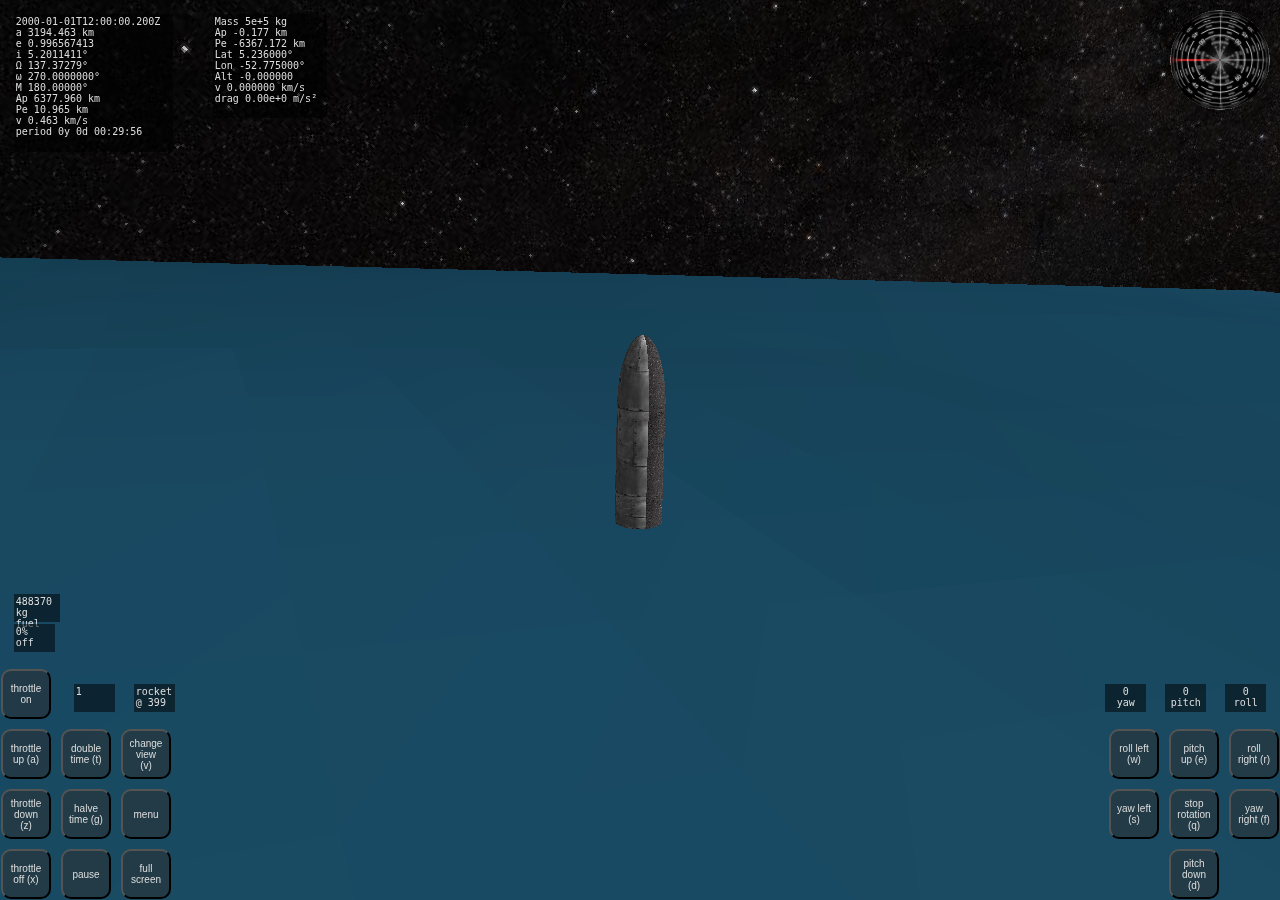
==== commit 365a881d: "diy rocket model" ====
--- a/index (1).html
+++ b/index (1).html
@@ -11,7 +11,8 @@
 	<body>
 		<p class="hud" id="hudDateOrbit">Loading...</p>
 		<p class="hud" id="hudGpsInfo"></p>
-		<p class="hud" id="hudThrottle">0</p>
+		<p class="hud" id="hudFuel">0</p>
+		<p class="hud" id="hudThrottle">0%<br>off</p>
 		<p class="hud" id="hudStep">1</p>
 		<p class="hud" id="hudView">rocket</p>
 		<p class="hud" id="hudYaw">0<br>yaw</p>
@@ -24,6 +25,7 @@
 		<script src="orbMech61.js"></script>
 		<script src="tilter14.js"></script>
 
+		<button id="throttleOn" onclick="throttleOn()">throttle on</button>
 		<button id="throttleUp" onclick="throttleUp()">throttle up (a)</button>
 		<button id="throttleDown" onclick="throttleDown()">throttle down (z)
 		</button>
@@ -49,9 +51,8 @@
 		<div class="popup">
 			<div class="blocker" onclick="hidePopup()"></div>
 			<div class="contents">
-
 				<h3>Visual Helpers</h3>
-				<input type="checkbox" id="sprites" onchange="toggleSprites()" checked>
+				<input type="checkbox" id="sprites" onchange="toggleSprites()">
 				<label for="sprites">Sprites</label>
 				<br>
 				<input type="checkbox" id="rocketAxes" onchange="toggleRocketAxes()">
@@ -81,7 +82,7 @@
 				<label for="noStars">None</label>
 				<br>
 				<input type="radio" id="1kStars" value="1" name="stars"
-					onchange="changeStars(value)" checked>
+					onchange="changeStars(value)">
 				<label for="1kStars">1024 x 1024 x 6, Bright</label>
 				<br>
 				<input type="radio" id="2kStars" value="2" name="stars"
@@ -104,17 +105,17 @@
 				<label for="1kEarth">1024 x 512</label>
 				<br>
 				<input type="radio" id="4kEarth" value="2" name="earth"
-					onchange="changeEarth(value)" checked>
+					onchange="changeEarth(value)">
 				<label for="4kEarth">4096 x 2048, Jpeg Quality 90%</label>
 				<br>
 				<h3>Reference Plane for objects orbiting the sun</h3>
-				<input type="radio" id="eclipticFrame" value="ecliptic" name="plane"
-					onchange="setPlane(value)" checked>
-				<label for="eclipticFrame">Ecliptic IAU76/80 & IAU2009 J2000.0</label>
+				<input type="radio" id="eclipticPlane" value="ecliptic" name="plane"
+					onchange="setPlane(value)">
+				<label for="eclipticPlane">Ecliptic IAU76/80 & IAU2009 J2000.0</label>
 				<br>
-				<input type="radio" id="sunBodyFrame" value="body" name="plane"
+				<input type="radio" id="sunBodyPlane" value="body" name="plane"
 					onchange="setPlane(value)">
-				<label for="sunBodyFrame">Body - Sun Equator IAU2009 J2000.0</label>
+				<label for="sunBodyPlane">Body - Sun Equator IAU2009 J2000.0</label>
 				<br>
 				<input type="radio" id="invariablePlane" value="invariable" name="plane"
 					onchange="setPlane(value)">
@@ -124,9 +125,9 @@
 					onchange="setPlane(value)">
 				<label for="galacticPlane">Galactic Plane IAU2009 J2000.0</label>
 				<br>
-				<input type="radio" id="icrfFrame" value="icrf" name="plane"
+				<input type="radio" id="icrfPlane" value="icrf" name="plane"
 					onchange="setPlane(value)">
-				<label for="icrfFrame">ICRF (International Celestial Reference Frame) J2000.0</label>
+				<label for="icrfPlane">ICRF (International Celestial Reference Frame) J2000.0</label>
 				<br>
 				<h3>About</h3>
 				<div id="readme">
@@ -372,8 +373,7 @@
 <li><p>as a side effect of the way this program was developed, it is possible to bore through planets. this program could also be called &quot;boring program&quot;.</p>
 </li>
 </ul>
-v59
-
+					<div>v66</div>
 				</div><!-- end readme -->
 			</div><!-- end contents -->
 		</div><!-- end popup -->
@@ -382,6 +382,9 @@
 //const versionInfo = null;
 let dragx = 0;
 
+
+document.getElementById("starlight").value = 30;
+document.getElementById("starlightOutput").innerHTML = "300%";
 let starlightControl = 0.3;
 let starlightSlider = document.getElementById("starlight");
 let starlightOutput = document.getElementById("starlightOutput");
@@ -394,6 +397,8 @@
 	}
 }
 
+document.getElementById("sunlight").value = 100;
+document.getElementById("sunlightOutput").innerHTML = "100%";
 let sunlightSlider = document.getElementById("sunlight");
 let sunlightOutput = document.getElementById("sunlightOutput");
 // Update the current slider value (each time you drag the slider handle)
@@ -469,7 +474,7 @@
 	declination: 61.4143,
 	primeMeridian: 329.5469,
 
-	map: "graphics/planet1_2k.jpg",
+	//map: "graphics/planet1_2k.jpg",
 	color: 0x848383
 });
 
@@ -494,7 +499,7 @@
 	declination: -67.16,
 	primeMeridian: 160.20 + 180, // iau defines neg as north. adding 180
 
-	map: "graphics/planet2_2k.jpg",
+	//map: "graphics/planet2_2k.jpg",
 	color: 0xe4bd7f
 });
 
@@ -522,9 +527,9 @@
 	declination: 90,
 	primeMeridian: 190.147,
 
-	map: "graphics/planet3_4k.jpg",
+	map: "graphics/planet3_1k.jpg",
 	color: 0x419dd9,
-	segments: 64
+	segments: 32
 }) - 1;
 
 
@@ -584,7 +589,7 @@
 	declination: 64.495393,
 	primeMeridian: 284.95,
 
-	map: "graphics/planet5_2k.jpg",
+	//map: "graphics/planet5_2k.jpg",
 	color: 0xada396
 });
 
@@ -618,7 +623,7 @@
 	declination: 83.537,
 	primeMeridian: 38.90,
 
-	map: "graphics/planet6_2k.jpg",
+	//map: "graphics/planet6_2k.jpg",
 	ringsMap: "graphics/planet6rings_1k.png",
 	ringsRadius: 140415 * 1000,
 	color: 0xcfc0a2
@@ -653,7 +658,7 @@
 	declination: -15.175,
 	primeMeridian: 203.81,
 
-	map: "graphics/planet7_1k.jpg",
+	//map: "graphics/planet7_1k.jpg",
 	color: 0x98afb7
 });
 
@@ -684,7 +689,7 @@
 	declination: 43.46,
 	primeMeridian: 253.18,
 
-	map: "graphics/planet8_2k.jpg",
+	//map: "graphics/planet8_2k.jpg",
 	color: 0x364fa7
 });
 
@@ -716,7 +721,7 @@
 	// 0 longitude on the map is the left edge, so add 180
 	primeMeridian: 237.305 + 180,
 
-	map: "graphics/planet9_2k.jpg",
+	//map: "graphics/planet9_2k.jpg",
 	color: 0x967a63
 });
 
@@ -751,9 +756,9 @@
 	declination: 66.5392,
 	primeMeridian: 38.3213,
 	
-	map: "graphics/moon301_2k.jpg",
-	//map: "graphics/moon301_1k.jpg",
-	segments: 64,
+	//map: "graphics/moon301_2k.jpg",
+	map: "graphics/moon301_1k.jpg",
+	//segments: 64,
 	color: 0x969392
 }) - 1;
 
@@ -845,7 +850,7 @@
 
 
 	if (body[i].segments === undefined) {
-		body[i].segments = 32;
+		body[i].segments = 16;
 	}
 
 /*
@@ -902,7 +907,31 @@
 let rocket = body.push({
 	name: "rocket",
 	focus: earth,
+/*
 	mass: 549054,
+	fuelMass: 411000,
+	burnTime: 559,
+	thrustVac: 8227000,
+	thrustSea: 7607000,
+*/
+
+	// spaceflightinsider.com/hangar/falcon-9
+/*
+	// stage 1 only
+	mass: 421300,
+	fuelMass: 395700,
+	burnTime: 162,
+	thrustVac: 8227000,
+	thrustSea: 7607000,
+*/
+
+	
+	// combined stages v1 spacex numbers
+	mass: 517870,
+	fuelMass: 488370,
+	burnTime: 200,
+	thrustVac: 8227000,
+	thrustSea: 7607000,
 
 	sidereal: null,
 
@@ -998,9 +1027,18 @@
 
 	body[i].mu = GRAVITY * (body[focus].mass + body[i].mass);
 	body[i].cartesEci = toCartes(body[i].kepler, body[i].mu);
+	body[i].ecef = eciToEcef(body[i].cartesEci,
+		body[focus].spun,
+		body[focus].angularVelocity,
+		body[focus].radiusEquator, body[focus].e2);
+	body[i].gps = ecefToGps(body[i].ecef, body[focus].radiusEquator,
+		body[focus].e2);
 	body[i].cartes = eciToIcrf(body[i].cartesEci, body[focus].rightAscension,
 		body[focus].declination);
 */
+
+	document.getElementById("hudFuel").innerHTML =
+		body[rocket].fuelMass.toFixed(0) + "<br>kg fuel";
 }
 
 
@@ -1199,7 +1237,7 @@
 scene.add(axesHelper);
 */
 
-
+document.getElementById("1kStars").checked = true;
 function changeStars(value) {
 	if (scene.background) {
 		scene.background.dispose();
@@ -1269,6 +1307,7 @@
 }
 changeStars("1");
 
+document.getElementById("1kEarth").checked = true;
 function changeEarth(value) {
 	if (body[earth].mesh.material.map) {
 		body[earth].mesh.material.map.dispose();
@@ -1347,7 +1386,7 @@
 	}
 
 	body[i].mesh = new THREE.Mesh(new THREE.SphereGeometry(
-		body[i].radiusEquator * scale, body[i].segments, body[i].segments),
+		body[i].radiusEquator * scale, body[i].segments, body[i].segments / 2),
 		material);
 
 	// shadows
@@ -1590,6 +1629,7 @@
 }
 
 
+document.querySelector("#sprites").checked = true;
 function toggleSprites() {
 	if (body[0].sprite.visible === true) {
 		for (let i = body.length - 1; i > -1; i--) {
@@ -1602,6 +1642,7 @@
 	}
 }
 
+document.querySelector("#rocketAxes").checked = false;
 function toggleRocketAxes() {
 	if (body[rocket].axesHelper.visible === true) {
 		body[rocket].axesHelper.visible = false;
@@ -1761,13 +1802,10 @@
 ////////////////////////////////////////////////////////////////////////////////
 // rocket control (spin and thrust)
 
-// rocket control
 let xSpin = 0;
 let ySpin = 0;
 let zSpin = 0;
 let spinPower = 0.1; // what units?
-let throttle = 0;
-let thrustPower = 15; // m/s**2
 
 // onscreen buttons
 function up() {
@@ -1809,18 +1847,34 @@
 	document.getElementById("hudRoll").innerHTML =
 		Math.round(ySpin*10) + "<br>roll";
 }
+
+
+let throttleSwitch = false;
+let throttle = 0; // 0 to 100
+function throttleShow() {
+	if (throttleSwitch) {
+		document.getElementById("hudThrottle").innerHTML = throttle + "%<br>on";
+	} else {
+		document.getElementById("hudThrottle").innerHTML = throttle + "%<br>off";
+	}
+}
+function throttleOn() {
+	throttleSwitch = true;
+	throttleShow();
+}
+function throttleOff() {
+	throttleSwitch = false;
+	throttleShow();
+}
 function throttleUp() {
 	if (throttle < 100) { throttle += 10 }
-	document.getElementById("hudThrottle").innerHTML = throttle + "%";
+	throttleShow();
 }
 function throttleDown() {
 	if (throttle > 0) { throttle -= 10 }
-	document.getElementById("hudThrottle").innerHTML = throttle + "%";
-}
-function throttleOff() {
-	throttle = 0;
-	document.getElementById("hudThrottle").innerHTML = throttle + "%";
-}
+	throttleShow();
+}
+
 
 // keys that will be used must be declared first
 const keyState = {
@@ -1948,20 +2002,48 @@
 
 
 	// process thrust
-	if (throttle > 0) {
+
+	// free fuel if timewarping on last drop
+	if (throttleSwitch && throttle > 0 && body[rocket].fuelMass > 0) {
 		// update the direction vector of rocket
 		body[rocket].pointingM4.extractRotation(body[rocket].mesh.matrix);
 		// get unit vector of direction
 		body[rocket].pointingV3 =
 			body[rocket].mesh.up.clone().applyMatrix4(body[rocket].pointingM4);
 
+
+
+		let airPressure = 0; // Pascals
+		// get current air pressure
+		if (body[rocket].focus === earth) {
+			if (body[rocket].gps.alt < 86000) {
+				let airData = earthAirData(body[rocket].gps.alt);
+				airPressure = airData.airPressure;
+			}
+		}
+
+		//let thrustAccel = 15; // m/s**2
+		const thrustAccel = (body[rocket].thrustVac - (airPressure *
+			(body[rocket].thrustVac - body[rocket].thrustSea) / 101325))
+			/ body[rocket].mass;
+
 		// apply thrust according to direction the rocket is pointing
 		body[rocket].vx +=
-			body[rocket].pointingV3.x * throttle/100 * thrustPower * timestep;
+			body[rocket].pointingV3.x * throttle/100 * thrustAccel * timestep;
 		body[rocket].vy +=
-			body[rocket].pointingV3.y * throttle/100 * thrustPower * timestep;
+			body[rocket].pointingV3.y * throttle/100 * thrustAccel * timestep;
 		body[rocket].vz +=
-			body[rocket].pointingV3.z * throttle/100 * thrustPower * timestep;
+			body[rocket].pointingV3.z * throttle/100 * thrustAccel * timestep;
+
+		// decrease mass by fuel used, and reduce fuel amount
+		body[rocket].burnTime -= throttle/100 * timestep;
+
+		let fuelMassPerSecond = body[rocket].fuelMass / body[rocket].burnTime;
+		body[rocket].fuelMass -= fuelMassPerSecond * throttle/100 * timestep;
+		body[rocket].mass -= fuelMassPerSecond * throttle/100 * timestep;
+
+		document.getElementById("hudFuel").innerHTML =
+			body[rocket].fuelMass.toFixed(0) + "<br>kg fuel";
 
 		body[rocket].onSurface = false;
 	}
@@ -2056,7 +2138,7 @@
 }
 
 
-
+document.getElementById("eclipticPlane").checked = true;
 let reportPlane = "ecliptic";
 let keplerAltPlane; // alternative plane, object for reportPlane
 
@@ -2355,9 +2437,11 @@
 						dragCoefficient = 2.2; // cubesat
 						//dragCoefficient = 0.75; // sphere (for sputnik 1)
 						//body[i].mass = 138054; // falcon 9 without fuel in stage 1
-						body[i].mass = 83.6; // sputnik 1
+
+						// DISABLE DUE TO NEW THRUST CODE
+						//body[i].mass = 83.6; // sputnik 1
 					}
-					
+
 					let drag = dragEquation(density, velocity, body[i].mass,
 						dragCoefficient); 
 
@@ -2512,23 +2596,23 @@
 // display data on-screen
 
 function displayText() {
+	let vFocus = body[view].focus;
 
 	if (view === mostMassiveBody) {
 		document.getElementById("hudDateOrbit").innerHTML = now.toISOString() +
 			"<br>r " +
 			(Math.sqrt(body[view].x**2 + body[view].y**2 + body[view].z**2) / 1000).
-			toFixed(3) +
-			"<br>x " + (body[view].x).toFixed(3) +
-			"<br>y " + (body[view].y).toFixed(3) +
-			"<br>z " + (body[view].z).toFixed(3) +
-			"<br>vx " + (body[view].vx).toFixed(3) +
-			"<br>vy " + (body[view].vy).toFixed(3) +
-			"<br>vz " + (body[view].vz).toFixed(3) +
-			"<br>kms " +
+			toFixed(3) + " km" +
+			"<br>x " + (body[view].x / 1000).toFixed(3) + " km" +
+			"<br>y " + (body[view].y / 1000).toFixed(3) + " km" +
+			"<br>z " + (body[view].z / 1000).toFixed(3) + " km" +
+			"<br>vx " + (body[view].vx / 1000).toFixed(3) + " km/s" +
+			"<br>vy " + (body[view].vy / 1000).toFixed(3) + " km/s" +
+			"<br>vz " + (body[view].vz / 1000).toFixed(3) + " km/s" +
+			"<br>v " +
 			(Math.sqrt(body[view].vx**2 + body[view].vy**2 + body[view].vz**2) /
-			1000).toFixed(3);
+			1000).toFixed(3) + " km/s";
 	} else {
-		let vFocus = body[view].focus;
 		let keplerShow;
 		if (reportPlane !== "body" && body[view].focus === 0) {
 			keplerShow = keplerAltPlane;
@@ -2536,37 +2620,41 @@
 			keplerShow = body[view].kepler;
 		}
 		document.getElementById("hudDateOrbit").innerHTML = now.toISOString() +
-			"<br>a " + (keplerShow.a / 1000).toFixed(3) +
-			"<br>e " + (keplerShow.e).toFixed(7) +
-			"<br>i " + (keplerShow.i * 180 / Math.PI).toFixed(7) +
-			"<br>Ω " + (keplerShow.lan * 180 / Math.PI).toFixed(5) +
-			"<br>ω " + (keplerShow.w * 180 / Math.PI).toFixed(7) +
-			"<br>M " + (keplerShow.meanAnom * 180 / Math.PI).toFixed(5) +
-			"<br>Ap " +
-			((keplerShow.apoapsis - body[vFocus].radiusEquator) / 1000).
-			toFixed(3) +
-			"<br>Pe " +
-			((keplerShow.periapsis - body[vFocus].radiusEquator) / 1000).
-			toFixed(3) +
-			"<br>kms " + (keplerShow.v / 1000).toFixed(3);// +
-			//"<br>" + versionInfo;
+			"<br>a " + (keplerShow.a / 1000).toFixed(3) + " km" +
+			"<br>e " + (keplerShow.e).toFixed(9) +
+			"<br>i " + (keplerShow.i * 180 / Math.PI).toFixed(7) + "°" +
+			"<br>Ω " + (keplerShow.lan * 180 / Math.PI).toFixed(5) + "°" +
+			"<br>ω " + (keplerShow.w * 180 / Math.PI).toFixed(7) + "°" +
+			"<br>M " + (keplerShow.meanAnom * 180 / Math.PI).toFixed(5) + "°" +
+			"<br>Ap " + (keplerShow.apoapsis / 1000).toFixed(3) + " km" +
+			"<br>Pe " + (keplerShow.periapsis / 1000).toFixed(3) + " km" +
+			"<br>v " + (keplerShow.v / 1000).toFixed(3) + " km/s" +
+			"<br>period " + secondsToYears(
+				2*Math.PI / Math.sqrt(body[view].mu) * keplerShow.a**(3/2));
 	}
 
 	if (body[view].type === "Artificial") {
 		document.getElementById("hudGpsInfo").innerHTML =
-			"Lat " + (body[view].gps.lat * 180 / Math.PI).toFixed(6) +
-			"<br>Lon " + (body[view].gps.lon * 180 / Math.PI).toFixed(6) +
+			"Mass " + body[view].mass.toExponential(0) + " kg" +
+			"<br>Ap " + ((body[view].kepler.apoapsis - body[vFocus].radiusEquator)
+				/ 1000).toFixed(3) + " km" +
+			"<br>Pe " + ((body[view].kepler.periapsis - body[vFocus].radiusEquator)
+				/ 1000).toFixed(3) + " km" +
+			"<br>Lat " + (body[view].gps.lat * 180 / Math.PI).toFixed(6) + "°" +
+			"<br>Lon " + (body[view].gps.lon * 180 / Math.PI).toFixed(6) + "°" +
 			"<br>Alt " + (body[view].gps.alt / 1000).toFixed(6) +
-			"<br>kms " + (Math.sqrt(body[view].ecef.vx**2 +
-			body[view].ecef.vy**2 + body[view].ecef.vz**2) / 1000).toFixed(6) +
-			"<br>drag " + dragx.toExponential(2);
+			"<br>v " + (Math.sqrt(body[view].ecef.vx**2 + body[view].ecef.vy**2 +
+				body[view].ecef.vz**2) / 1000).toFixed(6) + " km/s" +
+			"<br>drag " + dragx.toExponential(2) + " m/s²";
 	} else {
 		document.getElementById("hudGpsInfo").innerHTML =
 			"Mass " + body[view].mass.toExponential(0) + " kg" +
 			"<br>EqRad " + (body[view].radiusEquator / 1000).toFixed(0) + " km" +
 			"<br>PoRad " + (body[view].radiusPole / 1000).toFixed(0) + " km" +
-			"<br>Sdrl " + body[view].sidereal.toFixed(2) + " hr";
-	}
+			"<br>Sidereel " + body[view].sidereal.toFixed(2) + " hr";
+	}
+
+	// update in case object is now orbiting something else
 	if (view !== 0) {
 		document.getElementById("hudView").innerHTML = body[view].name + "<br>@ " +
 			body[body[view].focus].name;
@@ -2620,6 +2708,7 @@
 
 
 
+document.querySelector("#allOrbits").checked = false;
 let drawOrbits = false;
 function toggleAllOrbits() {
 	if (drawOrbits) {
@@ -2640,7 +2729,7 @@
 	drawOrbits = !drawOrbits;
 }
 
-// still needs fix for when focus changes
+document.querySelector("#localOrbits").checked = false;
 let drawLocalOrbits = false;
 function toggleLocalOrbits() {
 	drawLocalOrbits = !drawLocalOrbits;
--- a/style.css
+++ b/style.css
@@ -38,19 +38,24 @@
 #hudDateOrbit {
 	top: 1px;
 	left: 1px;
-	width: 160px;
-	height: 120px;
+	width: 155px;
+	height: 134px;
 }
 #hudGpsInfo {
 	top: 1px;
 	left: 200px;
-	width: 85px;
-	height: 70px;
-}
-
-
+	width: 110px;
+	height: 100px;
+}
+
+#hudFuel {
+	left: 1px;
+	bottom: 265px;
+	width: 42px;
+}
 #hudThrottle {
 	left: 1px;
+	bottom: 235px;
 }
 #hudStep {
 	left: 61px;
@@ -91,6 +96,10 @@
 	user-select: none;
 }
 
+#throttleOn {
+	left: 1px;
+	bottom: 181px;
+}
 #throttleUp {
 	left: 1px;
 	bottom: 121px;
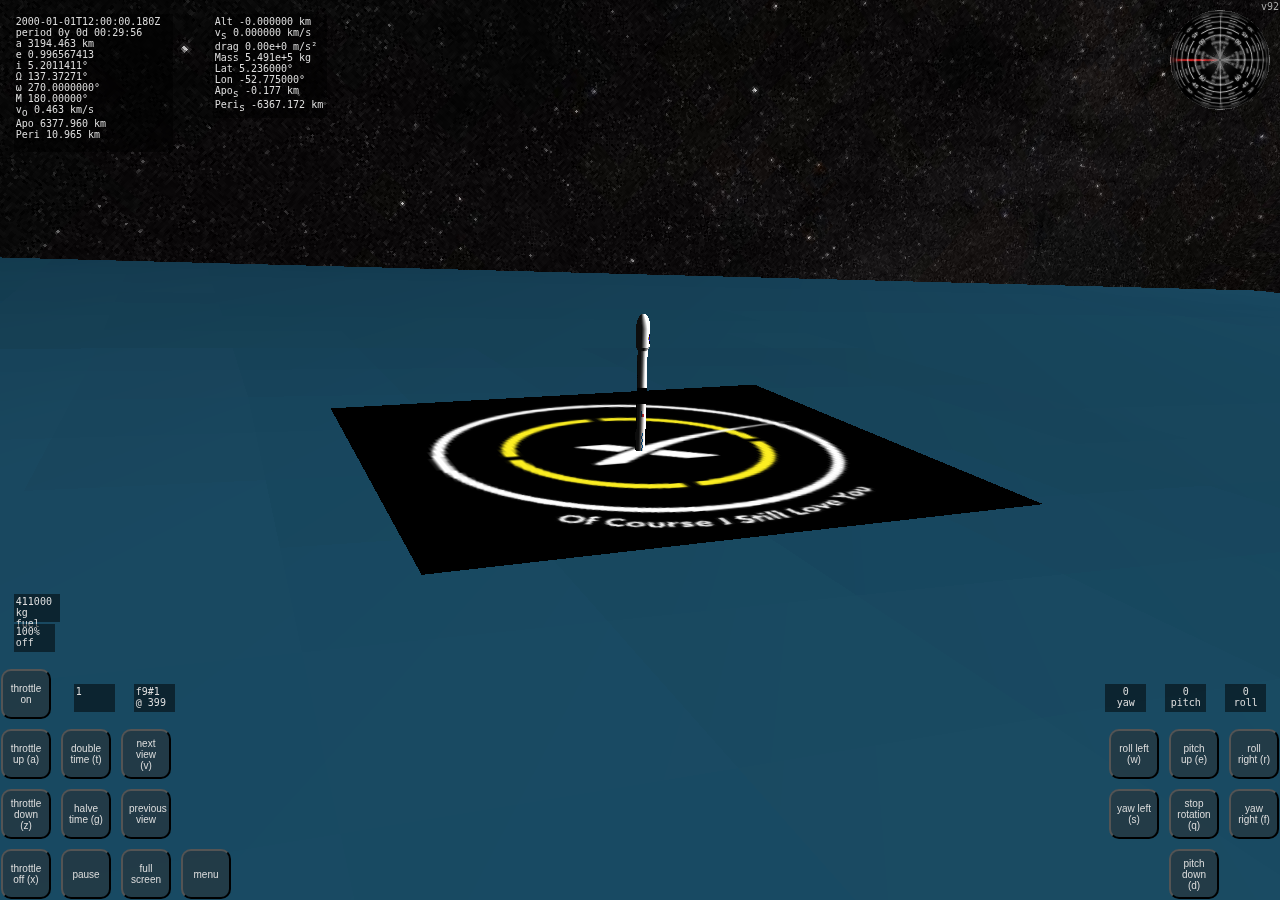
==== commit 0b48b0f8: "launch pad" ====
--- a/index (1).html
+++ b/index (1).html
@@ -3,21 +3,21 @@
 	<head>
 		<title>Rocket</title>
 		<meta charset="UTF-8"/>
-		<meta name="viewport" content="width=device-width, initial-scale=1.0,
-			maximum-scale=1.0, user-scalable=no"/>
+		<meta name="viewport" content="width=device-width, initial-scale=1.0, maximum-scale=1.0, user-scalable=no"/>
 		<link rel="icon" href="favicon.ico" type="image/x-icon"/>
 		<link rel="stylesheet" type="text/css" href="style.css" media="screen"/>
 	</head>
 	<body>
+		<pre id="version">v92</pre>
 		<p class="hud" id="hudDateOrbit">Loading...</p>
 		<p class="hud" id="hudGpsInfo"></p>
-		<p class="hud" id="hudFuel">0</p>
-		<p class="hud" id="hudThrottle">0%<br>off</p>
+		<p class="hud rocketPanel" id="hudFuel">0</p>
+		<p class="hud rocketPanel" id="hudThrottle">0%<br>off</p>
 		<p class="hud" id="hudStep">1</p>
 		<p class="hud" id="hudView">rocket</p>
-		<p class="hud" id="hudYaw">0<br>yaw</p>
-		<p class="hud" id="hudPitch">0<br>pitch</p>
-		<p class="hud" id="hudRoll">0<br>roll</p>
+		<p class="hud rocketPanel" id="hudYaw">0<br>yaw</p>
+		<p class="hud rocketPanel" id="hudPitch">0<br>pitch</p>
+		<p class="hud rocketPanel" id="hudRoll">0<br>roll</p>
 
 		<script src="threejs/three129.min.js"></script>
 		<script src="threejs/TrackballControls129.js"></script>
@@ -25,38 +25,42 @@
 		<script src="orbMech61.js"></script>
 		<script src="tilter14.js"></script>
 
-		<button id="throttleOn" onclick="throttleOn()">throttle on</button>
-		<button id="throttleUp" onclick="throttleUp()">throttle up (a)</button>
-		<button id="throttleDown" onclick="throttleDown()">throttle down (z)
-		</button>
-		<button id="throttleOff" onclick="throttleOff()">throttle off (x)</button>
-
-		<button id="faster" onclick="faster()">double time (t)</button> 
-		<button id="slower" onclick="slower()">halve time (g)</button>
-		<button id="playPause" onclick="playPause()">pause</button>
-
-		<button id="view" onclick="cycleView()">change view (v)</button>
-		<button id="menuButton" onclick="menu()">menu</button>
-		<button id="toggleFullscreen" onclick="toggleFullscreen()">full screen
-		</button>
-
-		<button id="up" onclick="up()">pitch up (e)</button>
-		<button id="down" onclick="down()">pitch down (d)</button>
-		<button id="left" onclick="left()">yaw left (s)</button>
-		<button id="right" onclick="right()">yaw right (f)</button>
-		<button id="rollLeft" onclick="rollLeft()">roll left (w)</button>
-		<button id="rollRight" onclick="rollRight()">roll right (r)</button>
-		<button id="stopSpin" onclick="stopSpin()">stop rotation (q)</button>
+		<button class="onScreenButton rocketPanel" id="throttleOn" onclick="throttleOn()">throttle on</button>
+		<button class="onScreenButton rocketPanel" id="throttleUp" onclick="throttleUp()">throttle up (a)</button>
+		<button class="onScreenButton rocketPanel" id="throttleDown" onclick="throttleDown()">throttle down (z)</button>
+		<button class="onScreenButton rocketPanel" id="throttleOff" onclick="throttleOff()">throttle off (x)</button>
+
+		<button class="onScreenButton" id="faster" onclick="faster()">double time (t)</button> 
+		<button class="onScreenButton" id="slower" onclick="slower()">halve time (g)</button>
+		<button class="onScreenButton" id="playPause" onclick="playPause()">pause</button>
+		<button class="onScreenButton" id="viewPrevious" onclick="viewPrevious()">previous view</button>
+		<button class="onScreenButton" id="viewNext" onclick="viewNext()">next view (v)</button>
+		<button class="onScreenButton" id="menuButton" onclick="menu()">menu</button>
+		<button class="onScreenButton" id="toggleFullscreen" onclick="toggleFullscreen()">full screen</button>
+
+		<button class="onScreenButton rocketPanel" id="up" onclick="up()">pitch up (e)</button>
+		<button class="onScreenButton rocketPanel" id="down" onclick="down()">pitch down (d)</button>
+		<button class="onScreenButton rocketPanel" id="left" onclick="left()">yaw left (s)</button>
+		<button class="onScreenButton rocketPanel" id="right" onclick="right()">yaw right (f)</button>
+		<button class="onScreenButton rocketPanel" id="rollLeft" onclick="rollLeft()">roll left (w)</button>
+		<button class="onScreenButton rocketPanel" id="rollRight" onclick="rollRight()">roll right (r)</button>
+		<button class="onScreenButton rocketPanel" id="stopSpin" onclick="stopSpin()">stop rotation (q)</button>
 
 		<div class="popup">
 			<div class="blocker" onclick="hidePopup()"></div>
 			<div class="contents">
+				<h3>Stage Separation & Maintenance</h3>
+				<button class="menuButton rocketPanel" onclick="separateStage()">stage</button>
+				<button class="menuButton rocketPanel" onclick="separateFairing()">fairing</button>
+				<button class="menuButton rocketPanel" onclick="refuel()">refuel</button>
+				<button class="menuButton rocketPanel" onclick="recycle()">recycle</button>
+				<div>Refuel available when empty</div>
+				<div>Recycle available when grounded</div>
+				<h3>Multiple Rockets</h3>
+				<button class="menuButton" onclick="addBody()">launch</button>
 				<h3>Visual Helpers</h3>
 				<input type="checkbox" id="sprites" onchange="toggleSprites()">
 				<label for="sprites">Sprites</label>
-				<br>
-				<input type="checkbox" id="rocketAxes" onchange="toggleRocketAxes()">
-				<label for="rocketAxes">Rocket Axes</label>
 				<br>
 				<input type="checkbox" id="allOrbits" onchange="toggleAllOrbits()">
 				<label for="allOrbits">All Orbits</label>
@@ -64,69 +68,73 @@
 				<input type="checkbox" id="localOrbits" onchange="toggleLocalOrbits()">
 				<label for="localOrbits">Local Orbits</label>
 				<br>
+				<button class="menuButton" id="singleOrbit" onclick="toggleSingleOrbit()">keep orbit</button>
+				<label for="singleOrbit">Always show the orbit for current object</label>
+				<br>
+				<button class="menuButton" id="localAxes" onclick="toggleAxes()">Object Axes</button>
+				<label for="localAxes">Toggle axes for currently viewed object</label>
+				<br>
+				<button class="menuButton" id="ssbAxes" onclick="toggleSsbAxes()">SSB Axes</button>
+				<label for="ssbAxes">Toggle Solar System Barycenter ICRF Axes</label>
+				<br>
+				<h3>Earth Graphics</h3>
+				<input type="checkbox" id="clouds" onchange="toggleClouds()">
+				<label for="clouds">Clouds</label>
+				<br>
+				<h3>City Lights</h3>
+				<div id="cityLightOutput" class="slider">30%</div>
+					<div class="slideContainer">
+						<input type="range" min="0" max="100" value="30" class="slider" id="cityLight">
+					</div>
 				<h3>Starlight Intensity (ambient light)</h3>
 				<div id="starlightOutput" class="slider">300%</div>
 					<div class="slideContainer">
-						<input type="range" min="0" max="100" value="30" class="slider"
-							id="starlight">
+						<input type="range" min="0" max="100" value="15" class="slider" id="starlight">
 					</div>
 				<h3>Sunlight Intensity (point light)</h3>
 				<div id="sunlightOutput" class="slider">100%</div>
 					<div class="slideContainer">
-						<input type="range" min="0" max="100" value="100" class="slider"
-							id="sunlight">
+						<input type="range" min="0" max="100" value="100" class="slider" id="sunlight">
 					</div>
 				<h3>Stars Resolution</h3>
-				<input type="radio" id="noStars" value="0" name="stars"
-					onchange="changeStars(value)">
+				<input type="radio" id="noStars" value="0" name="stars" onchange="changeStars(value)">
 				<label for="noStars">None</label>
 				<br>
-				<input type="radio" id="1kStars" value="1" name="stars"
-					onchange="changeStars(value)">
+				<input type="radio" id="1kStars" value="1" name="stars" onchange="changeStars(value)">
 				<label for="1kStars">1024 x 1024 x 6, Bright</label>
 				<br>
-				<input type="radio" id="2kStars" value="2" name="stars"
-					onchange="changeStars(value)">
+				<input type="radio" id="2kStars" value="2" name="stars" onchange="changeStars(value)">
 				<label for="2kStars">2048 x 2048 x 6, Dark</label>
 				<br>
-				<input type="radio" id="4kStars" value="3" name="stars"
-					onchange="changeStars(value)">
+				<input type="radio" id="4kStars" value="3" name="stars" onchange="changeStars(value)">
 				<label for="4kStars">4096 x 4096 x 6, Dark
 					<span id="warn"><em>high memory required</em></span>
 				</label>
 				<br>
 				<h3>Earth Resolution</h3>
-				<input type="radio" id="noEarth" value="0" name="earth"
-					onchange="changeEarth(value)">
+				<input type="radio" id="noEarth" value="0" name="earth" onchange="changeEarth(value)">
 				<label for="noEarth">None</label>
 				<br>
-				<input type="radio" id="1kEarth" value="1" name="earth"
-					onchange="changeEarth(value)">
+				<input type="radio" id="1kEarth" value="1" name="earth" onchange="changeEarth(value)">
 				<label for="1kEarth">1024 x 512</label>
 				<br>
-				<input type="radio" id="4kEarth" value="2" name="earth"
-					onchange="changeEarth(value)">
+				<input type="radio" id="4kEarth" value="2" name="earth" onchange="changeEarth(value)">
 				<label for="4kEarth">4096 x 2048, Jpeg Quality 90%</label>
 				<br>
 				<h3>Reference Plane for objects orbiting the sun</h3>
-				<input type="radio" id="eclipticPlane" value="ecliptic" name="plane"
-					onchange="setPlane(value)">
+				<input type="radio" id="eclipticPlane" value="ecliptic" name="plane" onchange="setPlane(value)">
 				<label for="eclipticPlane">Ecliptic IAU76/80 & IAU2009 J2000.0</label>
 				<br>
-				<input type="radio" id="sunBodyPlane" value="body" name="plane"
-					onchange="setPlane(value)">
+				<input type="radio" id="sunBodyPlane" value="body" name="plane" onchange="setPlane(value)">
 				<label for="sunBodyPlane">Body - Sun Equator IAU2009 J2000.0</label>
 				<br>
-				<input type="radio" id="invariablePlane" value="invariable" name="plane"
-					onchange="setPlane(value)">
+				<input type="radio" id="invariablePlane" value="invariable" name="plane" onchange="setPlane(value)">
 				<label for="invariablePlane">Invariable Plane IAU2009 J2000.0</label>
 				<br>
-				<input type="radio" id="galacticPlane" value="galactic" name="plane"
-					onchange="setPlane(value)">
+				<input type="radio" id="galacticPlane" value="galactic" name="plane" onchange="setPlane(value)">
 				<label for="galacticPlane">Galactic Plane IAU2009 J2000.0</label>
 				<br>
-				<input type="radio" id="icrfPlane" value="icrf" name="plane"
-					onchange="setPlane(value)">
+				<input type="radio" id="icrfPlane" value="icrf" name="plane" onchange="setPlane(value)">
 				<label for="icrfPlane">ICRF (International Celestial Reference Frame) J2000.0</label>
 				<br>
 				<h3>About</h3>
@@ -373,38 +381,44 @@
 <li><p>as a side effect of the way this program was developed, it is possible to bore through planets. this program could also be called &quot;boring program&quot;.</p>
 </li>
 </ul>
-					<div>v66</div>
 				</div><!-- end readme -->
 			</div><!-- end contents -->
 		</div><!-- end popup -->
 		<script>"use strict";
 
-//const versionInfo = null;
-let dragx = 0;
-
-
-document.getElementById("starlight").value = 30;
-document.getElementById("starlightOutput").innerHTML = "300%";
-let starlightControl = 0.3;
+
+document.getElementById("cityLight").value = 30;
+document.getElementById("cityLightOutput").innerHTML = "30%";
+let cityLightSlider = document.getElementById("cityLight");
+let cityLightOutput = document.getElementById("cityLightOutput");
+// Update the current slider value (each time you drag the slider handle)
+cityLightSlider.oninput = function() {
+	cityLightOutput.innerHTML = this.value + "%";
+	body[earth].mesh.material.emissiveIntensity = this.value / 100;
+}
+
+document.getElementById("starlight").value = 5;
+document.getElementById("starlightOutput").innerHTML = "100%";
+let starlightControl = 0.05;
 let starlightSlider = document.getElementById("starlight");
 let starlightOutput = document.getElementById("starlightOutput");
 // Update the current slider value (each time you drag the slider handle)
 starlightSlider.oninput = function() {
-	starlightOutput.innerHTML = this.value * 10 + "%";
+	starlightOutput.innerHTML = this.value * 20 + "%";
 	starlightControl = this.value / 100;
 	if (body[view].name !== "10") {
 		starlight.intensity = starlightControl;
 	}
 }
 
-document.getElementById("sunlight").value = 100;
-document.getElementById("sunlightOutput").innerHTML = "100%";
+document.getElementById("sunlight").value = 75;
+document.getElementById("sunlightOutput").innerHTML = "75%";
 let sunlightSlider = document.getElementById("sunlight");
 let sunlightOutput = document.getElementById("sunlightOutput");
 // Update the current slider value (each time you drag the slider handle)
 sunlightSlider.oninput = function() {
 	sunlightOutput.innerHTML = this.value + "%";
-	body[sun].sunlight.intensity = this.value / 100;
+	body[sun].sunlight.intensity = this.value / 50;
 }
 
 const popup = document.querySelector('.popup');
@@ -474,7 +488,7 @@
 	declination: 61.4143,
 	primeMeridian: 329.5469,
 
-	//map: "graphics/planet1_2k.jpg",
+	map: "graphics/planet1_2k.jpg",
 	color: 0x848383
 });
 
@@ -499,7 +513,7 @@
 	declination: -67.16,
 	primeMeridian: 160.20 + 180, // iau defines neg as north. adding 180
 
-	//map: "graphics/planet2_2k.jpg",
+	map: "graphics/planet2_2k.jpg",
 	color: 0xe4bd7f
 });
 
@@ -589,7 +603,7 @@
 	declination: 64.495393,
 	primeMeridian: 284.95,
 
-	//map: "graphics/planet5_2k.jpg",
+	map: "graphics/planet5_2k.jpg",
 	color: 0xada396
 });
 
@@ -623,7 +637,7 @@
 	declination: 83.537,
 	primeMeridian: 38.90,
 
-	//map: "graphics/planet6_2k.jpg",
+	map: "graphics/planet6_2k.jpg",
 	ringsMap: "graphics/planet6rings_1k.png",
 	ringsRadius: 140415 * 1000,
 	color: 0xcfc0a2
@@ -658,7 +672,9 @@
 	declination: -15.175,
 	primeMeridian: 203.81,
 
-	//map: "graphics/planet7_1k.jpg",
+	map: "graphics/planet7_1k.jpg",
+	ringsMap: "graphics/planet7rings_512.png",
+	ringsRadius: 51149 * 1000,
 	color: 0x98afb7
 });
 
@@ -689,7 +705,7 @@
 	declination: 43.46,
 	primeMeridian: 253.18,
 
-	//map: "graphics/planet8_2k.jpg",
+	map: "graphics/planet8_2k.jpg",
 	color: 0x364fa7
 });
 
@@ -721,7 +737,7 @@
 	// 0 longitude on the map is the left edge, so add 180
 	primeMeridian: 237.305 + 180,
 
-	//map: "graphics/planet9_2k.jpg",
+	map: "graphics/planet9_2k.jpg",
 	color: 0x967a63
 });
 
@@ -756,8 +772,8 @@
 	declination: 66.5392,
 	primeMeridian: 38.3213,
 	
-	//map: "graphics/moon301_2k.jpg",
-	map: "graphics/moon301_1k.jpg",
+	map: "graphics/moon301_2k.jpg",
+	//map: "graphics/moon301_1k.jpg",
 	//segments: 64,
 	color: 0x969392
 }) - 1;
@@ -778,7 +794,7 @@
 	mass: 10658529896187200,
 	radiusEquator: 13.1e3,
 	radiusPole: 9.3e3,
-	radiusMeridian: 11.1e3,
+	radiusWest: 11.1e3,
 	sidereal: 0.319 * 24,
 	tidallyLocked: true,
 
@@ -807,7 +823,7 @@
 	mass: 1476188406600740,
 	radiusEquator: 7.8e3,
 	radiusPole: 6e3,
-	radiusMeridian: 6.0e3,
+	radiusWest: 6.0e3,
 	sidereal: 1.263 * 24,
 	tidallyLocked: true,
 
@@ -835,7 +851,12 @@
 	body[i].angularVelocity = 1/(body[i].sidereal * 3600) * 2 * Math.PI;
 
 	if (body[i].flattening === undefined) {
-		body[i].flattening = 0;
+		if (body[i].radiusPole !== undefined) {
+			body[i].flattening = (body[i].radiusEquator - body[i].radiusPole) /
+				body[i].radiusEquator;
+		} else {
+			body[i].flattening = 0;
+		}
 	}
 	body[i].e2 = 2 * body[i].flattening - body[i].flattening**2;
 
@@ -850,7 +871,7 @@
 
 
 	if (body[i].segments === undefined) {
-		body[i].segments = 16;
+		body[i].segments = 32;
 	}
 
 /*
@@ -903,89 +924,146 @@
 // 2455198.000000000 = A.D. 2010-Jan-01 12:00:00.0000 TDB 
 //X =6378.137, Y =0, Z =0 
 //VX=0, VY=1e-5, VZ=0
-
-let rocket = body.push({
-	name: "rocket",
+let rocket;
+let rocketCount = 0;
+function addFalcon() {
+rocketCount++;
+rocket = body.push({
+	name: "f9" + "#" + String(rocketCount),
 	focus: earth,
-/*
 	mass: 549054,
 	fuelMass: 411000,
-	burnTime: 559,
-	thrustVac: 8227000,
-	thrustSea: 7607000,
-*/
-
-	// spaceflightinsider.com/hangar/falcon-9
-/*
-	// stage 1 only
-	mass: 421300,
-	fuelMass: 395700,
 	burnTime: 162,
 	thrustVac: 8227000,
 	thrustSea: 7607000,
-*/
-
-	
-	// combined stages v1 spacex numbers
-	mass: 517870,
-	fuelMass: 488370,
-	burnTime: 200,
-	thrustVac: 8227000,
-	thrustSea: 7607000,
-
 	sidereal: null,
-
+	xSpin: 0,
+	ySpin: 0,
+	zSpin: 0,
+	throttleSwitch: false,
+	throttle: 100,
 	cartes: {x: X * 1000, y: Y * 1000, z: Z * 1000,
 		vx: VX * 1000, vy: VY * 1000, vz: VZ * 1000},
-
+	drag: 0,
 	pointingV3: new THREE.Vector3(0, 1, 0), // loads y-up
 	pointingM4: new THREE.Matrix4(),
-
-	//onSurface: true,
 	type: "Artificial",
-	color: 0xe5e7e7
+	color: 0xe5e7e7,
+
+	stage2: {
+		name: "f9s2" + "#" + String(rocketCount),
+		focus: earth,
+		mass: 92670 + 3900,
+		fuelMass: 92670,
+		burnTime: 397,
+		thrustVac: 981000,
+		thrustSea: 845000,
+		sidereal: null,
+		xSpin: 0,
+		ySpin: 0,
+		zSpin: 0,
+		throttleSwitch: false,
+		throttle: 100,
+		cartes: {x: X * 1000, y: Y * 1000, z: Z * 1000,
+			vx: VX * 1000, vy: VY * 1000, vz: VZ * 1000},
+		drag: 0,
+		pointingV3: new THREE.Vector3(0, 1, 0), // loads y-up
+		pointingM4: new THREE.Matrix4(),
+		type: "Artificial",
+		color: 0xe5e7e7,
+
+		fairingN: {
+			name: "fairingPZ" + "#" + String(rocketCount),
+			focus: earth,
+			mass: 100,
+			fuelMass: 0,
+			burnTime: 0,
+			thrustVac: 0,
+			thrustSea: 0,
+			sidereal: null,
+			xSpin: 0,
+			ySpin: 0, // will this work? spins when removed
+			zSpin: 0,
+			throttleSwitch: false,
+			throttle: 0,
+			cartes: {x: X * 1000, y: Y * 1000, z: Z * 1000,
+				vx: VX * 1000, vy: VY * 1000, vz: VZ * 1000},
+			drag: 0,
+			pointingV3: new THREE.Vector3(0, 1, 0), // loads y-up
+			pointingM4: new THREE.Matrix4(),
+			type: "Artificial",
+			color: 0xe5e7e7,
+		},
+
+		fairingZ: {
+			name: "fairingMZ" + "#" + String(rocketCount),
+			focus: earth,
+			mass: 100,
+			fuelMass: 0,
+			burnTime: 0,
+			thrustVac: 0,
+			thrustSea: 0,
+			sidereal: null,
+			xSpin: 0,
+			ySpin: 0, // will this work? spins when removed
+			zSpin: 0,
+			throttleSwitch: false,
+			throttle: 0,
+			cartes: {x: X * 1000, y: Y * 1000, z: Z * 1000,
+				vx: VX * 1000, vy: VY * 1000, vz: VZ * 1000},
+			drag: 0,
+			pointingV3: new THREE.Vector3(0, 1, 0), // loads y-up
+			pointingM4: new THREE.Matrix4(),
+			type: "Artificial",
+			color: 0xe5e7e7,
+		}
+	}
 }) - 1;
 
 
 // launch from ground
 {
 	const i = rocket;
-	const focus = body[i].focus;
-
-/*
-	// kennedy launch pad 39a
-	body[i].gps = {
-		lat: 28.60838889 * Math.PI / 180,
-		lon: -80.60444444 * Math.PI / 180,
-		alt: 0
-	};
-*/
-
-/*
-	// boca chica, texas
-	body[i].gps = {
-		lat: 25.997354305760496 * Math.PI / 180,
-		lon: -97.15698039306052 * Math.PI / 180,
-		alt: 0
-	};
-*/
-
-/*
-	// baikonur cosmodrome, kazakhstan
-	body[i].gps = {
-		lat: 45.92 * Math.PI / 180,
-		lon: 63.342 * Math.PI / 180,
-		alt: 0  // actually 90 meters, but this program doesn't have terrain yet
-	};
-*/
-
-
-	// guiana space center, kourou, french guiana
-	body[i].gps = {
-		lat: 5.236 * Math.PI / 180,
-		lon: -52.775 * Math.PI / 180,
-		alt: 0  // actual unknown
-	};
+	let focus = body[i].focus;
+
+	if (rocketCount === 1) {
+		// guiana space center, kourou, french guiana
+		body[i].gps = {
+			lat: 5.236 * Math.PI / 180,
+			lon: -52.775 * Math.PI / 180,
+			alt: 0  // actual unknown
+		};
+	} else if (rocketCount === 2) {
+		// boca chica, texas
+		body[i].gps = {
+			lat: 25.997354305760496 * Math.PI / 180,
+			lon: -97.15698039306052 * Math.PI / 180,
+			alt: 0
+		};
+	} else if (rocketCount === 3) {
+		// kennedy launch pad 39a
+		body[i].gps = {
+			lat: 28.60838889 * Math.PI / 180,
+			lon: -80.60444444 * Math.PI / 180,
+			alt: 0
+		};
+	} else if (rocketCount === 4) {
+		// baikonur cosmodrome, kazakhstan
+		body[i].gps = {
+			lat: 45.92 * Math.PI / 180,
+			lon: 63.342 * Math.PI / 180,
+			alt: 0  // actually 90 meters, but this program doesn't have terrain yet
+		};
+	} else {
+		// anywhere
+		body[i].gps = {
+			lat: (Math.random() * (90 - -90) + -90) * Math.PI / 180,
+			lon: (Math.random() * (180 - -180) + -180) * Math.PI / 180,
+			alt: 0
+		};
+	}
+
+
 
 
 	// convert to ecef then to cartes
@@ -994,8 +1072,8 @@
 	body[i].cartesEci = ecefToEci(body[i].ecef, body[focus].spun,
 		body[focus].angularVelocity, body[focus].radiusEquator, body[focus].e2);
 
-	// save eci for orbital prograde etc
-	//body[i].eci = body[i].cartes;
+	body[i].mu = GRAVITY * (body[focus].mass + body[i].mass);
+	body[i].kepler = toKepler(body[i].cartesEci, body[i].u);
 
 	// not necessary for earth, but should be standard practice
 	body[i].cartes = eciToIcrf(body[i].cartesEci,
@@ -1013,7 +1091,8 @@
 		w: 5 * Math.PI / 180,
 		meanAnom: 5 * Math.PI / 180
 	}
-	
+
+	// high orbit
 	let aTemp = getAxis(322000999, 418000999, body[focus].radiusEquator);
 	let eTemp = getEcc(322000999, 418000999, body[focus].radiusEquator);
 	body[i].kepler = {
@@ -1023,6 +1102,20 @@
 		lan: 12 * Math.PI / 180,
 		w: 61 * Math.PI / 180,
 		meanAnom: 146 * Math.PI / 180
+	}
+
+	// 401 orbit
+	body[i].focus = 11;
+	focus = 11;
+	let aTemp = getAxis(300, 200, body[focus].radiusEquator);
+	let eTemp = getEcc(300, 200, body[focus].radiusEquator);
+	body[i].kepler = {
+		a: aTemp,
+		e: eTemp,
+		i: 89.99 * Math.PI / 180,
+		lan: 1 * Math.PI / 180,
+		w: 1 * Math.PI / 180,
+		meanAnom: 1 * Math.PI / 180
 	}
 
 	body[i].mu = GRAVITY * (body[focus].mass + body[i].mass);
@@ -1035,13 +1128,68 @@
 		body[focus].e2);
 	body[i].cartes = eciToIcrf(body[i].cartesEci, body[focus].rightAscension,
 		body[focus].declination);
+
 */
 
 	document.getElementById("hudFuel").innerHTML =
 		body[rocket].fuelMass.toFixed(0) + "<br>kg fuel";
 }
-
-
+	return rocket;
+}
+addFalcon();
+
+
+
+let addFalconReq = false;
+function addBody() {
+	addFalconReq = true;
+}
+
+let stageSepReq = null;
+function separateStage() {
+	stageSepReq = view;
+}
+
+let fairingSepReq = null;
+function separateFairing() {
+	fairingSepReq = view;
+}
+
+let recycleReq = null;
+function recycle() {
+	recycleReq = view;
+}
+
+function refuel() {
+	// is rocket, doesn't have stage 2, didn't have stage 2, is out of fuel...
+	if (body[view].type === "Artificial" && !body[view].stage2 &&
+		body[view].stage2 !== null && body[view].fuelMass === 0 &&
+		body[view].mass !== 100) {
+		body[view].mass += 92670;
+		body[view].fuelMass += 92670;
+		body[view].burnTime += 397;
+		if (body[view].refuel) {
+			body[view].refuel++;
+		} else {
+			body[view].refuel = 1;
+		}
+	}
+	if (body[view].type === "Artificial" && (body[view].stage2 || body[view].stage2 === null) &&
+		body[view].fuelMass === 0) {
+		body[view].mass += 411000;
+		body[view].fuelMass += 411000;
+		body[view].burnTime += 162;
+		if (body[view].refuel) {
+			body[view].refuel++;
+		} else {
+			body[view].refuel = 1;
+		}
+	}
+}
+
+	// add stage2 pneumatic separation velocity in pointing direction
+	// subtract stage1 pneumatic separation velocity in pointing direction
+	// and account for fuel slosh
 
 
 ////////////////////////////////////////////////////////////////////////////////
@@ -1101,7 +1249,7 @@
 const camera = new THREE.PerspectiveCamera(
 	45,
 	window.innerWidth / window.innerHeight,
-	0.001,
+	0.0000001,
 	1e10
 );
 //camera.position.set(-200 * scale, 0 * scale, -250 * scale); // texas
@@ -1130,6 +1278,13 @@
 controls.noPan = true;
 
 controls.update;
+
+	// create solar system barycenter icrf axes helper
+	let ssbAxesHelperIcrf = new THREE.AxesHelper(
+		body[mostMassiveBody].radiusEquator * 7 * scale);
+	// add to scene so it doesn't rotate with parent. must update position.
+	scene.add(ssbAxesHelperIcrf);
+	ssbAxesHelperIcrf.visible = false;
 
 
 ////////////////////////////////////////////////////////////////////////////////
@@ -1357,7 +1512,55 @@
 }
 
 
-
+/*
+function makeSurface() {
+	if (body[view].type === "Artificial" && body[view].gps.alt < 50000) {
+	
+	let i = body[view].focus;
+	
+	if (body[i].surface) {
+		body[i].surface.geometry.dispose();
+		body[i].surface.material.dispose();
+	}
+
+	// lat: 5.236 * Math.PI / 180,
+	// lon: -52.775 * Math.PI / 180,
+
+	body[i].surface = new THREE.Mesh(
+		new THREE.SphereGeometry(body[i].radiusEquator * scale, 32, 16,
+		// phi - longitude
+		0,
+		Math.PI * 2,
+
+		// theta - latitude (top to bottom)
+		0,
+		Math.PI
+		),
+		new THREE.MeshLambertMaterial({
+			map: new THREE.TextureLoader().load(body[i].map)}));
+		body[i].surface.material.map.magFilter = THREE.NearestFilter;
+		body[i].surface.material.map.minFilter = THREE.NearestFilter;
+
+	// squish
+	body[i].surface.scale.y = body[i].radiusPole / body[i].radiusEquator;
+	if (body[i].radiusWest !== undefined) {
+		body[i].surface.scale.z = body[i].radiusPole / body[i].radiusEquator;
+	}
+
+	// tilt
+	// turn to z-up, then Dec, thrn RA, then W.
+	body[i].surface.rotation.set(Math.PI / 2, 0, -Math.PI / 2 + body[i].declination);
+	body[i].surface.rotateOnWorldAxis(zAxis, body[i].rightAscension);
+	body[i].surface.rotateY(Math.PI / 2 + body[i].primeMeridian);
+
+
+
+
+
+
+	body[i].mesh.add(body[i].surface);
+}
+*/
 
 // ambient light (stars, etc)
 const starlight = new THREE.AmbientLight (0xffffff);
@@ -1371,7 +1574,25 @@
 
 	let material;
 
-	if (body[i].map !== undefined && body[i].map !== null) {
+ if (body[i].map !== undefined && body[i].map !== null && i === earth) {
+		material = new THREE.MeshLambertMaterial({
+			map: new THREE.TextureLoader().load(body[i].map),
+			emissive: 0xffffdd,
+			emissiveIntensity: 0.3,
+			emissiveMap:
+				new THREE.TextureLoader().load("graphics/planet3lights_2k_dark.jpg")
+		});
+
+		material.map.wrapS = THREE.RepeatWrapping;
+		
+		//material.map.offset = 0.5;
+
+		material.map.magFilter = THREE.NearestFilter;
+		material.map.minFilter = THREE.NearestFilter;
+		material.emissiveMap.magFilter = THREE.NearestFilter;
+		material.emissiveMap.minFilter = THREE.NearestFilter;
+
+	} else if (body[i].map !== undefined && body[i].map !== null) {
 		material = new THREE.MeshLambertMaterial({
 			map: new THREE.TextureLoader().load(body[i].map)});
 
@@ -1386,8 +1607,41 @@
 	}
 
 	body[i].mesh = new THREE.Mesh(new THREE.SphereGeometry(
-		body[i].radiusEquator * scale, body[i].segments, body[i].segments / 2),
+		body[i].radiusEquator * scale, body[i].segments, body[i].segments / 2,
+		0, Math.PI * 2,
+		0, Math.PI
+		
+		),
 		material);
+	
+	if (i === earth) {
+/*
+		//body[i].mesh.material.emissive = 0xffffff;
+		body[i].mesh.material.emissiveMap =
+			new THREE.TextureLoader().load("graphics/planet3lights_2k.jpg");
+		//body[i].mesh.material.emissiveIntensity = 1;
+		
+*/
+		// clouds
+		let material2 =	new THREE.MeshLambertMaterial({
+			side: THREE.DoubleSide,
+			map: new THREE.TextureLoader().load("graphics/planet3clouds_512_b.png"),
+			transparent: true
+		});
+		//material2.map.magFilter = THREE.NearestFilter;
+		//material2.map.minFilter = THREE.NearestFilter;
+		
+		// 8500 is scale height, * 3.75 so it doesn't shred (clip) on the boxy globe
+		body[i].clouds = new THREE.Mesh(new THREE.SphereGeometry(
+			body[i].radiusEquator * scale + 8500 * 3.75 * scale, body[i].segments,
+			body[i].segments / 2),
+			material2);
+		
+		body[i].clouds.scale.y = body[i].radiusPole / body[i].radiusEquator;
+		
+		body[i].mesh.add(body[i].clouds);
+		body[i].clouds.visible = false;
+	}
 
 	// shadows
 	//body[i].mesh.castShadow = true;
@@ -1402,7 +1656,7 @@
 	//body[i].mesh.material.opacity = 0.8;
 
 	body[i].mesh.scale.y = body[i].radiusPole / body[i].radiusEquator;
-	if (body[i].radiusMeridian !== undefined) {
+	if (body[i].radiusWest !== undefined) {
 		body[i].mesh.scale.z = body[i].radiusPole / body[i].radiusEquator;
 	}
 
@@ -1429,24 +1683,40 @@
 	body[i].mesh.rotateY(Math.PI / 2 + body[i].primeMeridian);
 
 	scene.add(body[i].mesh);
-/*
-	// create planet helper
-	body[i].axesHelper = new THREE.AxesHelper(body[i].radiusEquator * 1.5*scale);
+
+	// create ecef axes helper
+	body[i].axesHelper = new THREE.AxesHelper(body[i].radiusEquator * 1.5 *
+		scale);
 	// same config as spheroid
 	body[i].axesHelper.rotation.set(Math.PI / 2, 0, -Math.PI / 2 +
 		body[i].declination);
 	body[i].axesHelper.rotateOnWorldAxis(zAxis, body[i].rightAscension);
 	body[i].axesHelper.rotateY(Math.PI / 2 + body[i].primeMeridian);
-
 	// rotate to appear as z-up (space axes convention)
 	body[i].axesHelper.rotateX(-Math.PI / 2);
 	body[i].mesh.attach(body[i].axesHelper);
-
-	// axes icrf. set position manually!
-	body[i].axesHelperICRF = new THREE.AxesHelper(
+	body[i].axesHelper.visible = false;
+
+	// create eci axes helper
+	body[i].axesHelperEci = new THREE.AxesHelper(body[i].radiusEquator * 2.25 *
+		scale);
+	// same config as spheroid
+	body[i].axesHelperEci.rotation.set(Math.PI / 2, 0, -Math.PI / 2 +
+		body[i].declination);
+	body[i].axesHelperEci.rotateOnWorldAxis(zAxis, body[i].rightAscension);
+	//body[i].axesHelperEci.rotateY(Math.PI / 2 + body[i].primeMeridian);
+	// rotate to appear as z-up (space axes convention)
+	body[i].axesHelperEci.rotateX(-Math.PI / 2);
+	scene.add(body[i].axesHelperEci);
+	body[i].axesHelperEci.visible = false;
+
+	// create icrf axes helper
+	body[i].axesHelperIcrf = new THREE.AxesHelper(
 		body[i].radiusEquator * 3 * scale);
-	scene.add(body[i].axesHelperICRF);
-*/
+	// add to scene so it doesn't rotate with parent. must update position.
+	scene.add(body[i].axesHelperIcrf);
+	body[i].axesHelperIcrf.visible = false;
+
 
 
 	{
@@ -1468,7 +1738,7 @@
 
 
 // sunlight
-body[sun].sunlight = new THREE.PointLight(0xffffff, 1);
+body[sun].sunlight = new THREE.PointLight(0xffffff, 1.5);
 //body[sun].sunlight.castShadow = true;
 
 //Set up shadow properties for the light
@@ -1495,75 +1765,194 @@
 
 let view;
 
+
+
+function addHelperGraphics(i) {
+	body[i].axesHelper = new THREE.AxesHelper(250e3 * scale);
+	body[i].axesHelper.position.copy(body[i].mesh.position);
+	body[i].axesHelper.rotation.copy(body[i].mesh.rotation);
+	// rotate to NED (north, east, down) convention for spacecraft
+	// +x forward, -x aft
+	// +y starboard, -y port
+	// +z nadir, -z zenith
+	body[i].axesHelper.rotateX(Math.PI);
+	body[i].axesHelper.rotateZ(-Math.PI / 2);
+	body[i].mesh.attach(body[i].axesHelper);
+	body[i].axesHelper.visible = false;
+
+	// update pointing before using
+	body[i].pointingM4.extractRotation(body[i].mesh.matrix);
+	// get unit vector of direction
+	body[i].pointingV3 =
+		body[i].mesh.up.clone().applyMatrix4(body[i].pointingM4);
+
+	body[i].thrustArrow = new THREE.ArrowHelper(
+		body[i].pointingV3,
+		body[i].mesh.position,
+		1000e3 * scale,
+		0xff0000);
+	body[i].mesh.attach(body[i].thrustArrow);
+	body[i].thrustArrow.visible = false;
+
+
+	body[i].sprite = new THREE.Sprite(new THREE.SpriteMaterial({
+		map: new THREE.TextureLoader().load("graphics/triangle-64.png"),
+		color: body[i].color,
+		sizeAttenuation: false}));
+
+	// scale sprite for gltf model mk1r2
+	//body[i].sprite.scale.set(1000, 1000, 1)
+	// scale sprite for cylinder geometry
+	body[i].sprite.scale.set(0.01, 0.01, 1);
+
+	body[i].mesh.add(body[i].sprite);
+}
+
+
 // rocket
-{
-	const i = rocket;
-
-
-	// temporary mesh
+
+
+/*
+requires structure of objects:
+body[i] = {
+	stage2 = {
+		fairingN = {}
+		fairingZ = {}
+		... and maybe  in the future... payload = {}
+	}
+}
+
+"mesh" is always the master mesh. sub-meshes that will never be independent are
+called other things like cap, mid, and nose.
+*/
+function addFalconGraphics(i) {
+
+	// stage 1
 	const geometry = new THREE.CylinderGeometry(
-		//3.66 * scale, 3.66 * scale, 70 * scale, 8);  // falcon 9
-		9 * scale, 9 * scale, 32 * scale, 12);  // starship
-	//const texture = new THREE.TextureLoader().load("graphics/test.jpg");
-	const texture = new THREE.TextureLoader().load("graphics/rocketDouble.jpg");
+		1.83 * scale, 1.83 * scale, 37.88 * scale, 16);
+	const texture = new THREE.TextureLoader().load("graphics/f9s1.png");
 	texture.magFilter = THREE.NearestFilter;
 	texture.minFilter = THREE.NearestFilter;
 	const material = new THREE.MeshLambertMaterial({
 		map: texture
 		});
 	body[i].mesh = new THREE.Mesh(geometry, material);
-
-	// extension to balance center of mass
+	
+	// bottom cap to hide stage 1 graphics wrap
+	body[i].cap = new THREE.Mesh(new THREE.CylinderGeometry(
+		1.83 * scale, 1.83 * scale, 0.02 * scale, 16),
+		new THREE.MeshLambertMaterial({color:0x333333}));
+	body[i].cap.position.set(0, - (37.88/2 + 0.01) * scale, 0);
+	body[i].mesh.add(body[i].cap);
+
+	// top cap to hide stage 1 graphics wrap
+	body[i].cap = new THREE.Mesh(new THREE.CylinderGeometry(
+		1.83 * scale, 1.83 * scale, 0.02 * scale, 16),
+		new THREE.MeshLambertMaterial({color:0x555555}));
+	body[i].cap.position.set(0, (37.88/2 + 0.01) * scale, 0);
+	body[i].mesh.add(body[i].cap);
+	
+	// interstage
+	body[i].cap = new THREE.Mesh(new THREE.CylinderGeometry(
+		1.83 * scale, 1.83 * scale, 4.7 * scale, 16, 1, true),
+		new THREE.MeshLambertMaterial({side: THREE.DoubleSide, color:0x000000}));
+	body[i].cap.position.set(0, (37.88/2 + 0.02 + 4.7/2) * scale, 0);
+	body[i].mesh.add(body[i].cap);
+
+	//let s2 = 37.88/2 + 0.02 + 4.7 + 13.8/2; // 30.56
+
+	// add stage 2 mesh
 	const geometry2 = new THREE.CylinderGeometry(
-		//3.66 * scale, 3.66 * scale, 70 * scale, 8);  // falcon 9
-		9 * scale, 9 * scale, 12 * scale, 12);  // starship
-	//const texture = new THREE.TextureLoader().load("graphics/test.jpg");
-	//const texture = new THREE.TextureLoader().load("graphics/rocketDouble.jpg");
-	//texture.magFilter = THREE.NearestFilter;
-	//texture.minFilter = THREE.NearestFilter;
-	//const material = new THREE.MeshLambertMaterial({
-	//	map: texture
-	//	});
-	body[i].base = new THREE.Mesh(geometry2, material);
-	body[i].base.position.set(0, -22 * scale, 0);
-	body[i].mesh.add(body[i].base);
-
-	// add nosecone to rocket
-/*
-	const texture2 = new THREE.TextureLoader().load("graphics/rocket6.png");
+		1.83 * scale, 1.83 * scale, 13.8 * scale, 16);
+	const texture2 = new THREE.TextureLoader().load("graphics/f9stage2.png");
 	texture2.magFilter = THREE.NearestFilter;
 	texture2.minFilter = THREE.NearestFilter;
-*/
-	body[i].nose = new THREE.Mesh(new THREE.SphereGeometry(
-		9 * scale, 12, 12, 0, 2 * Math.PI, 0, Math.PI / 2),  // starship size
-		new THREE.MeshLambertMaterial({
-			map: texture
-		}));
-	body[i].nose.position.set(0, 16 * scale, 0);
-	body[i].nose.rotation.set(0, Math.PI / 2, 0);
-	body[i].nose.scale.y = 3;
-	body[i].mesh.add(body[i].nose);
-
-/*
-	// BEGIN gltf
-	// load rocket model
-	const gLoader = new THREE.GLTFLoader();
-	//gLoader.load("graphics/starship_mk1r2/scene.gltf", function(gltf) {
-	gLoader.load("graphics/starship/scene.gltf", function(gltf) {
-
-		body[i].mesh = gltf.scene;
-
-		// set scale for gltf model
-		body[i].mesh.scale.set(0.1 * scale, 0.1 * scale, 0.1 * scale);
-		// "starship_mk1" model and starship_mk1r2
-		//body[i].mesh.scale.set(0.1 * scale, 0.1 * scale, 0.1 * scale);
-
-		// END gltf, except closing brackets and sprite size
-*/
+	const material2 = new THREE.MeshLambertMaterial({
+		map: texture2
+		});
+	body[i].stage2.mesh = new THREE.Mesh(geometry2, material2);
+	body[i].stage2.mesh.position.set(0, 30.56 * scale, 0);
+	body[i].mesh.add(body[i].stage2.mesh);
+	
+	body[i].stage2.engine = new THREE.Mesh(new THREE.CylinderGeometry(
+		0.7 * scale, 1.6 * scale, 4 * scale, 16, 1, true),
+		new THREE.MeshLambertMaterial({side: THREE.DoubleSide, color:0x888888}));
+	body[i].stage2.engine.position.set(0, - (13.8/2 + 4/2) * scale, 0);
+	body[i].stage2.mesh.add(body[i].stage2.engine);
+	
+	body[i].stage2.paf = new THREE.Mesh(new THREE.CylinderGeometry(
+		1 * scale, 1.83 * scale, 1.3 * scale, 16),
+		new THREE.MeshLambertMaterial({side: THREE.DoubleSide, color:0xaaaaaa}));
+	body[i].stage2.paf.position.set(0, (13.8/2 + 1.3/2) * scale, 0);
+	body[i].stage2.mesh.add(body[i].stage2.paf);
+
+	// fairing base expansion section, Nadir +Z
+	body[i].stage2.fairingN.mesh = new THREE.Mesh(new THREE.CylinderGeometry(
+		2.6 * scale, 1.83 * scale, 1.3 * scale, 16, 1, true, Math.PI / 2, Math.PI),
+		new THREE.MeshLambertMaterial({side: THREE.DoubleSide}));
+	body[i].stage2.fairingN.mesh.position.set(0, (13.8/2 + 1.3/2) * scale, 0);
+	body[i].stage2.mesh.add(body[i].stage2.fairingN.mesh);
+
+	// fairing base expansion section, Zenith -Z
+	body[i].stage2.fairingZ.mesh = new THREE.Mesh(new THREE.CylinderGeometry(
+		2.6 * scale, 1.83 * scale, 1.3 * scale, 16, 1, true, Math.PI + Math.PI / 2,
+		Math.PI),
+		new THREE.MeshLambertMaterial({side: THREE.DoubleSide}));
+	body[i].stage2.fairingZ.mesh.position.set(0, (13.8/2 + 1.3/2) * scale, 0);
+	body[i].stage2.mesh.add(body[i].stage2.fairingZ.mesh);
+
+
+	// fairing mid section, Nadir
+
+	const texture3 = new THREE.TextureLoader().load("graphics/starlink.png");
+	texture3.magFilter = THREE.NearestFilter;
+	texture3.minFilter = THREE.NearestFilter;
+	const material3 = new THREE.MeshLambertMaterial({
+		map: texture3
+		});
+	body[i].stage2.fairingN.mid = new THREE.Mesh(new THREE.CylinderGeometry(
+		2.6 * scale, 2.6 * scale, 6.7 * scale, 16, 1, true, Math.PI / 2, Math.PI),
+		new THREE.MeshLambertMaterial({side: THREE.DoubleSide, map: texture3}));
+	body[i].stage2.fairingN.mid.position.set(0, (1.3/2 + 6.7/2) * scale, 0);
+	body[i].stage2.fairingN.mesh.add(body[i].stage2.fairingN.mid);
+
+	// fairing mid section, Zenith
+	body[i].stage2.fairingZ.mid = new THREE.Mesh(new THREE.CylinderGeometry(
+		2.6 * scale, 2.6 * scale, 6.7 * scale, 16, 1, true, Math.PI + Math.PI / 2,
+		Math.PI),
+		new THREE.MeshLambertMaterial({side: THREE.DoubleSide}));
+	body[i].stage2.fairingZ.mid.position.set(0, (1.3/2 + 6.7/2) * scale, 0);
+	body[i].stage2.fairingZ.mesh.add(body[i].stage2.fairingZ.mid);
+
+
+
+	// fairing nose aerodynamic shape, Nadir
+	body[i].stage2.fairingN.nose = new THREE.Mesh(new THREE.SphereGeometry(
+		2.6 * scale, 16, 8, Math.PI, Math.PI, 0, Math.PI / 2),
+		new THREE.MeshLambertMaterial({side: THREE.DoubleSide}));
+	body[i].stage2.fairingN.nose.position.set(0, (1.3/2 + 6.7) * scale, 0);
+	//body[i].stage2.fairingN.nose.rotation.set(0, Math.PI / 2, 0); // for texture
+	body[i].stage2.fairingN.nose.scale.y = 2;
+	body[i].stage2.fairingN.mesh.add(body[i].stage2.fairingN.nose);
+
+	// fairing nose aerodynamic shape, Zenith
+	body[i].stage2.fairingZ.nose = new THREE.Mesh(new THREE.SphereGeometry(
+		2.6 * scale, 16, 8, 0, Math.PI, 0, Math.PI / 2),
+		new THREE.MeshLambertMaterial({side: THREE.DoubleSide}));
+	body[i].stage2.fairingZ.nose.position.set(0, (1.3/2 + 6.7) * scale, 0);
+	//body[i].stage2.fairingZ.nose.rotation.set(0, Math.PI / 2, 0); // for texture
+	body[i].stage2.fairingZ.nose.scale.y = 2;
+	body[i].stage2.fairingZ.mesh.add(body[i].stage2.fairingZ.nose);
+
 
 		//body[i].mesh.receiveShadow = true;
 
 		body[i].mesh.up.set(0, 1, 0);
+		
+		body[i].stage2.mesh.up.set(0, 1, 0);
+		body[i].stage2.fairingN.mesh.up.set(0, 1, 0);
+		body[i].stage2.fairingZ.mesh.up.set(0, 1, 0);
+		
 
 		// rotate mesh so it's standing up on the ground:
 		// get the direction vector that defines up relative to ground...
@@ -1580,52 +1969,112 @@
 		body[i].mesh.rotateY(Math.PI);
 
 		// update thrust vector
-		body[i].pointingV3.set(body[i].cartes.x, body[i].cartes.y, body[i].cartes.z)
-			.normalize();
+		body[i].pointingM4.extractRotation(body[i].mesh.matrix);
+		// get unit vector of direction
+		body[i].pointingV3 =
+			body[i].mesh.up.clone().applyMatrix4(body[i].pointingM4);
+
+
+
+/*
+		body[i].pad = new THREE.Mesh(new THREE.PlaneGeometry(200 * scale, 200 * scale),
+				new THREE.MeshBasicMaterial({
+					map: new THREE.TextureLoader().load("graphics/ofcpad.png")})
+				);
+		body[i].pad.position.set(0, - (37.88/2 + 0.02) * scale, 0);
+		body[i].pad.rotateX(Math.PI/2+Math.PI);
+		body[i].pad.rotateZ(Math.PI/2);
+		body[i].mesh.add(body[i].pad);
+*/
+
+
+
+
+
 
 		scene.add(body[i].mesh);
 
-
-		body[i].axesHelper = new THREE.AxesHelper(250e3 * scale);
-		body[i].axesHelper.rotation.copy(body[i].mesh.rotation);
-		// rotate to NED (north, east, down) convention for spacecraft
-		// +x forward, -x aft
-		// +y starboard, -y port
-		// +z nadir, -z zenith
-		body[i].axesHelper.rotateX(Math.PI);
-		body[i].axesHelper.rotateZ(-Math.PI / 2);
-		body[i].mesh.attach(body[i].axesHelper);
-		body[i].axesHelper.visible = false;
-
-		body[i].thrustArrow = new THREE.ArrowHelper(
-			body[i].pointingV3,
-			body[i].mesh.position,
-			1000e3 * scale,
-			0xff0000);
-		body[i].mesh.attach(body[i].thrustArrow);
-		body[i].thrustArrow.visible = false;
-
-
-		body[i].sprite = new THREE.Sprite(new THREE.SpriteMaterial({
-			map: new THREE.TextureLoader().load("graphics/triangle-64.png"),
-			color: body[i].color,
-			sizeAttenuation: false}));
-
-		// scale sprite for gltf model mk1r2
-		//body[i].sprite.scale.set(1000, 1000, 1)
-		// scale sprite for cylinder geometry
-		body[i].sprite.scale.set(0.01, 0.01, 1);
-
-		body[i].mesh.add(body[i].sprite);
-
+		addHelperGraphics(i);
 
 		// post-setup global adjustments
-		view = rocket;
+		view = i;
+		viewFinalize();
 		controls.target = body[view].mesh.position;
-		controls.minDistance = 60 * scale;
-
-	// brackets for gltf
-	//});
+		controls.minDistance = 75 * scale;
+}
+addFalconGraphics(rocket);
+
+
+// launch pad...
+let pad = [];
+function addLaunchPad(gps, focus) {
+
+	if (focus === undefined) {
+		focus = 3;
+	}
+
+	//let p = pad.push(new THREE.Group()) - 1;
+
+
+	let p = pad.push(new THREE.Mesh(new THREE.PlaneGeometry(200 * scale, 200 * scale),
+		new THREE.MeshBasicMaterial({
+			map: new THREE.TextureLoader().load("graphics/ofcpad.png"),
+			side: THREE.DoubleSide
+		})
+	)) - 1;
+	//pad.position.set(0, - (37.88/2 + 0.02) * scale, 0);
+
+/*
+	let gps = {lat: 0, lon: 0, alt: 0};
+		gps = {
+			lat: 5.236 * Math.PI / 180,
+			lon: -52.775 * Math.PI / 180,
+			alt: 0  // actual unknown
+		};
+*/
+	let ecef = gpsToEcef(gps, body[focus].radiusEquator,
+		body[focus].e2);
+
+	let	cartesEci = ecefToEci(ecef, body[focus].spun,
+		body[focus].angularVelocity, body[focus].radiusEquator, body[focus].e2);
+
+	// not necessary for earth, but should be standard practice
+	let cartes = eciToIcrf(cartesEci,
+		body[focus].rightAscension, body[focus].declination);
+
+	pad[p].position.set(
+		cartes.x * scale,
+		cartes.y * scale,
+		cartes.z * scale
+	);
+
+
+	//pad[p].rotation.copy(body[i].mesh.rotation);
+
+	let enu = getDirections(cartes.x, cartes.y, cartes.z,
+		body[focus].mesh.quaternion);
+	let navM4 = new THREE.Matrix4().makeBasis(
+		enu.northAxisV3, enu.upAxisV3, enu.eastAxisV3);
+	pad[p].quaternion.setFromRotationMatrix(navM4);
+
+	pad[p].rotateX(Math.PI / 2 + Math.PI);
+	pad[p].rotateZ(- Math.PI / 2);
+
+
+	body[focus].mesh.attach(pad[p]);
+	return p;
+}
+body[rocket].pad = addLaunchPad(body[rocket].gps);
+
+
+
+document.querySelector("#clouds").checked = false;
+function toggleClouds() {
+	if (body[earth].clouds.visible === false) {
+		body[earth].clouds.visible = true;
+	} else {
+		body[earth].clouds.visible = false;
+	}
 }
 
 
@@ -1642,14 +2091,34 @@
 	}
 }
 
-document.querySelector("#rocketAxes").checked = false;
-function toggleRocketAxes() {
-	if (body[rocket].axesHelper.visible === true) {
-		body[rocket].axesHelper.visible = false;
-		body[rocket].thrustArrow.visible = false;
+//document.querySelector("#axes").checked = false;
+function toggleAxes() {
+	if (body[view].type === "Artificial") {
+		if (body[view].axesHelper.visible === true) {
+			body[view].axesHelper.visible = false;
+			body[view].thrustArrow.visible = false;
+		} else {
+			body[view].axesHelper.visible = true;
+			body[view].thrustArrow.visible = true;
+		}
 	} else {
-		body[rocket].axesHelper.visible = true;
-		body[rocket].thrustArrow.visible = true;
+		if (body[view].axesHelper.visible === true) {
+			body[view].axesHelper.visible = false;
+			body[view].axesHelperIcrf.visible = false;
+			body[view].axesHelperEci.visible = false;
+		} else {
+			body[view].axesHelper.visible = true;
+			body[view].axesHelperIcrf.visible = true;
+			body[view].axesHelperEci.visible = true;
+		}
+	}
+}
+
+function toggleSsbAxes() {
+	if (ssbAxesHelperIcrf.visible) {
+		ssbAxesHelperIcrf.visible = false;
+	} else {
+		ssbAxesHelperIcrf.visible = true;
 	}
 }
 
@@ -1730,26 +2199,120 @@
 
 ////////////////////////////////////////////////////////////////////////////////
 // view control
-view = rocket - 1;
-function cycleView() {
-
-	if (view < body.length - 1) {
-		view++;
-	}
-	else {
-		view = 0;
-	}
-
-	// don't look at the sun
-	//if (view === 0) view++;
-
-/*
-	if (body[view].type === "Artificial") {
-		document.getElementById("hudGpsInfo").style.visibility = "visible";
-	} else {
-		document.getElementById("hudGpsInfo").style.visibility = "hidden";
-	}
-*/
+view = rocket;
+
+// dynamic and intuitive view order, by periapsis
+// periapsis chosen due to higher drag of satellites with low periapsis.
+// 999 seems to appear out of order due to sort by periapsis
+// to "fix", change it to measure by semi-major axis.
+
+function viewNext() {
+
+	let next = null;
+	let highPeri = Infinity;
+	let localView = view;
+
+	let lowPeri = 0; // in case view is sun
+	let localFocus = mostMassiveBody; // in case view is sun
+	if (localView !== mostMassiveBody) {
+		lowPeri = body[localView].kepler.periapsis;
+		localFocus = body[localView].focus;
+	}
+
+	let child = null;
+	let lowOrbit = Infinity;
+
+	let ignoreChildren = false;
+
+
+	function getHigher() {
+		for (let i = body.length - 1; i > 0; i--) { // skip sun
+			// catch things orbiting what is being viewed
+			if (body[i].focus === localView && body[i].kepler.periapsis < lowOrbit &&
+				ignoreChildren === false) {
+				child = i;
+				lowOrbit = body[i].kepler.periapsis;
+				next = null;
+			}
+			// check for things further out
+			else if (child === null && body[i].focus === localFocus &&
+				body[i].kepler.periapsis > lowPeri &&
+				body[i].kepler.periapsis < highPeri) {
+				highPeri = body[i].kepler.periapsis;
+				next = i;
+			}
+		}
+	}
+	getHigher(localFocus);
+
+	while (next === null) {
+		if (child !== null) {
+			// it is the lowest peri, but does it have children? reset and rerun
+			localFocus = localView;
+			localView = child;
+			highPeri = Infinity;
+			lowPeri = 0;
+			child = null;
+			lowOrbit = Infinity;
+			getHigher();
+		}
+		// nothing is further out in this gravity area, so go to its parent system
+		else if (localFocus !== mostMassiveBody) {
+			localView = localFocus;
+			lowPeri = body[localView].kepler.periapsis;
+			localFocus = body[localFocus].focus;
+			ignoreChildren = true;
+			getHigher();
+		} else {
+			next = mostMassiveBody;
+		}
+	}
+
+	view = next;
+	viewFinalize();
+	displayText();
+}
+
+
+function viewPrevious() {
+
+	let potentialResult = null;
+	let tooLow = 0;
+	let tooHigh = Infinity; // in case view is sun
+	let focusNow = mostMassiveBody; // in case view is sun
+	if (view !== mostMassiveBody) {
+		tooHigh = body[view].kepler.periapsis;
+		focusNow = body[view].focus;
+	}
+
+	function getLower() {
+		for (let i = body.length - 1; i > 0; i--) { // skip sun
+			if (body[i].focus === focusNow &&
+				body[i].kepler.periapsis < tooHigh &&
+				body[i].kepler.periapsis > tooLow) {
+				potentialResult = i;
+				tooLow = body[i].kepler.periapsis;
+			}
+		}
+	}
+	getLower();
+
+	while (potentialResult !== null) {
+		focusNow = potentialResult;
+		potentialResult = null;
+		tooLow = 0;
+		tooHigh = Infinity;
+		getLower();
+	}
+	
+	view = focusNow;
+	viewFinalize();
+	displayText();
+}
+
+
+function viewFinalize() {
+
 	controls.target = body[view].mesh.position;
 
 	if (body[view].type === "Natural") {
@@ -1773,9 +2336,40 @@
 			body[body[view].focus].name;
 	}
 
+	if (body[view].type === "Artificial") {
+		scene2.visible = true;
+		document.getElementById("hudFuel").innerHTML =
+			body[view].fuelMass.toFixed(0) + "<br>kg fuel";
+		document.getElementById("hudPitch").innerHTML =
+			Math.round(body[view].xSpin * 10) + "<br>pitch";
+		document.getElementById("hudYaw").innerHTML =
+			Math.round(- body[view].ySpin * 10) + "<br>yaw";
+		document.getElementById("hudRoll").innerHTML =
+			Math.round(body[view].zSpin * 10) + "<br>roll";
+
+		let panel = document.getElementsByClassName("rocketPanel");
+		for (let i = panel.length - 1; i > -1; i--) {
+			panel[i].style.visibility = "visible";
+		}
+		
+	} else {
+		scene2.visible = false;
+		let panel = document.getElementsByClassName("rocketPanel");
+		for (let i = panel.length - 1; i > -1; i--) {
+			panel[i].style.visibility = "hidden";
+		}/*
+		document.getElementById("hudFuel").innerHTML = "";
+		document.getElementById("hudPitch").innerHTML = "";
+		document.getElementById("hudYaw").innerHTML = "";
+		document.getElementById("hudRoll").innerHTML = "";
+		*/
+	}
+
+	throttleShow();
+
 	//body[view].mesh.attach(camera);
 }
-cycleView();
+viewFinalize();
 
 
 
@@ -1802,77 +2396,103 @@
 ////////////////////////////////////////////////////////////////////////////////
 // rocket control (spin and thrust)
 
-let xSpin = 0;
-let ySpin = 0;
-let zSpin = 0;
-let spinPower = 0.1; // what units?
+let spinPower = 0.1; // what units? m/s²
 
 // onscreen buttons
 function up() {
-	xSpin += spinPower;
+	if (body[view].type === "Artificial") {
+		body[view].xSpin += spinPower;
+	}
 	document.getElementById("hudPitch").innerHTML =
-		Math.round(xSpin*10) + "<br>pitch";
+		Math.round(body[view].xSpin * 10) + "<br>pitch";
 }
 function down() {
-	xSpin -= spinPower;
+	if (body[view].type === "Artificial") {
+		body[view].xSpin -= spinPower;
+	}
 	document.getElementById("hudPitch").innerHTML =
-		Math.round(xSpin*10) + "<br>pitch";
+		Math.round(body[view].xSpin * 10) + "<br>pitch";
 }
 function left() {
-	zSpin += spinPower;
+	if (body[view].type === "Artificial") {
+		body[view].zSpin += spinPower;
+	}
 	document.getElementById("hudYaw").innerHTML =
-		Math.round(-zSpin*10) + "<br>yaw";
+		Math.round(- body[view].zSpin * 10) + "<br>yaw";
 }
 function right() {
-	zSpin -= spinPower;
+	if (body[view].type === "Artificial") {
+		body[view].zSpin -= spinPower;
+	}
 	document.getElementById("hudYaw").innerHTML =
-		Math.round(-zSpin*10) + "<br>yaw";
+		Math.round(- body[view].zSpin * 10) + "<br>yaw";
 }
 function rollLeft() {
-	ySpin -= spinPower;
+	if (body[view].type === "Artificial") {
+		body[view].ySpin -= spinPower;
+	}
 	document.getElementById("hudRoll").innerHTML =
-		Math.round(ySpin*10) + "<br>roll";
+		Math.round(body[view].ySpin * 10) + "<br>roll";
 }
 function rollRight() {
-	ySpin += spinPower;
+	if (body[view].type === "Artificial") {
+		body[view].ySpin += spinPower;
+	}
 	document.getElementById("hudRoll").innerHTML =
-		Math.round(ySpin*10) + "<br>roll";
+		Math.round(body[view].ySpin * 10) + "<br>roll";
 }
 function stopSpin() {
-	xSpin = 0; ySpin = 0;	zSpin = 0;
+	if (body[view].type === "Artificial") {
+		body[view].xSpin = 0;
+		body[view].ySpin = 0;
+		body[view].zSpin = 0;
+	}
 	document.getElementById("hudPitch").innerHTML =
-		Math.round(xSpin*10) + "<br>pitch";
+		Math.round(body[view].xSpin * 10) + "<br>pitch";
 	document.getElementById("hudYaw").innerHTML =
-		Math.round(-zSpin*10) + "<br>yaw";
+		Math.round(- body[view].zSpin * 10) + "<br>yaw";
 	document.getElementById("hudRoll").innerHTML =
-		Math.round(ySpin*10) + "<br>roll";
-}
-
-
-let throttleSwitch = false;
-let throttle = 0; // 0 to 100
+		Math.round(body[view].ySpin * 10) + "<br>roll";
+}
+
+
+
 function throttleShow() {
-	if (throttleSwitch) {
-		document.getElementById("hudThrottle").innerHTML = throttle + "%<br>on";
+	if (body[view].throttleSwitch) {
+		document.getElementById("hudThrottle").innerHTML = body[view].throttle
+			+ "%<br>on";
+	// make sure it's false, not undefined as if a "Natural" body
+	} else if (body[view].throttleSwitch === false) {
+		document.getElementById("hudThrottle").innerHTML = body[view].throttle
+			+ "%<br>off";
 	} else {
-		document.getElementById("hudThrottle").innerHTML = throttle + "%<br>off";
+		document.getElementById("hudThrottle").innerHTML = "";
+		
 	}
 }
 function throttleOn() {
-	throttleSwitch = true;
-	throttleShow();
+	if (body[view].type === "Artificial") {
+		body[view].throttleSwitch = true;
+		throttleShow();
+	}
 }
 function throttleOff() {
-	throttleSwitch = false;
-	throttleShow();
+	if (body[view].type === "Artificial") {
+		body[view].throttleSwitch = false;
+		throttleShow();
+	}
 }
 function throttleUp() {
-	if (throttle < 100) { throttle += 10 }
-	throttleShow();
+	if (body[view].type === "Artificial") {
+		if (body[view].throttle < 100) { body[view].throttle += 10; }
+		throttleShow();
+	}
 }
 function throttleDown() {
-	if (throttle > 0) { throttle -= 10 }
-	throttleShow();
+	if (body[view].type === "Artificial") {
+		if (body[view].throttle > 0) { body[view].throttle -= 10; }
+		throttleShow();
+	}
 }
 
 
@@ -1923,66 +2543,106 @@
 }, true);
 
 function rocketControl() {
-
 	// e (pitch up)
 	if (keyState.KeyE && Date.now() - keyDelay.KeyE > repeatDelay) {
-		xSpin += spinPower;
-		keyDelay.KeyE = Date.now();
+		if (body[view].type === "Artificial") {
+			body[view].xSpin += spinPower;
+			keyDelay.KeyE = Date.now();
+			document.getElementById("hudPitch").innerHTML =
+				Math.round(body[view].xSpin * 10) + "<br>pitch";
+		}
 	}
 
 	// s (yaw left)
 	if (keyState.KeyS && Date.now() - keyDelay.KeyS > repeatDelay) {
-		zSpin += spinPower;
-		keyDelay.KeyS = Date.now();
+		if (body[view].type === "Artificial") {
+			body[view].zSpin += spinPower;
+			keyDelay.KeyS = Date.now();
+			document.getElementById("hudYaw").innerHTML =
+				Math.round(- body[view].zSpin * 10) + "<br>yaw";
+		}
 	}
 
 	// d (pitch down)
 	if (keyState.KeyD && Date.now() - keyDelay.KeyD > repeatDelay) {
-		xSpin -= spinPower;
-		keyDelay.KeyD = Date.now();
+		if (body[view].type === "Artificial") {
+			body[view].xSpin -= spinPower;
+			keyDelay.KeyD = Date.now();
+			document.getElementById("hudPitch").innerHTML =
+				Math.round(body[view].xSpin * 10) + "<br>pitch";
+		}
 	}
 
 	// f (yaw right)
 	if (keyState.KeyF && Date.now() - keyDelay.KeyF > repeatDelay) {
-		zSpin -= spinPower;
-		keyDelay.KeyF = Date.now();
+		if (body[view].type === "Artificial") {
+			body[view].zSpin -= spinPower;
+			keyDelay.KeyF = Date.now();
+			document.getElementById("hudYaw").innerHTML =
+				Math.round(- body[view].zSpin * 10) + "<br>yaw";
+		}
 	}
 
 	// w (roll left)
 	if (keyState.KeyW && Date.now() - keyDelay.KeyW > repeatDelay) {
-		ySpin -= spinPower;
-		keyDelay.KeyW = Date.now();
+		if (body[view].type === "Artificial") {
+			body[view].ySpin -= spinPower;
+			keyDelay.KeyW = Date.now();
+			document.getElementById("hudRoll").innerHTML =
+				Math.round(body[view].ySpin * 10) + "<br>roll";
+		}
 	}
 
 	// r (roll right)
 	if (keyState.KeyR && Date.now() - keyDelay.KeyR > repeatDelay) {
-		ySpin += spinPower;
-		keyDelay.KeyR = Date.now();
+		if (body[view].type === "Artificial") {
+			body[view].ySpin += spinPower;
+			keyDelay.KeyR = Date.now();
+			document.getElementById("hudRoll").innerHTML =
+				Math.round(body[view].ySpin * 10) + "<br>roll";
+		}
 	}
 
 	// freeze all spin and thrust
 	if (keyState.KeyQ && Date.now() - keyDelay.KeyQ > repeatDelay) {
-		xSpin = 0;
-		ySpin = 0;
-		zSpin = 0;
-		keyDelay.KeyQ = Date.now();
+		if (body[view].type === "Artificial") {
+			body[view].xSpin = 0;
+			body[view].ySpin = 0;
+			body[view].zSpin = 0;
+			keyDelay.KeyQ = Date.now();
+			document.getElementById("hudPitch").innerHTML =
+				Math.round(body[view].xSpin * 10) + "<br>pitch";
+			document.getElementById("hudYaw").innerHTML =
+				Math.round(- body[view].zSpin * 10) + "<br>yaw";
+			document.getElementById("hudRoll").innerHTML =
+				Math.round(body[view].ySpin * 10) + "<br>roll";
+		}
 	}
 
 	if (keyState.KeyA && Date.now() - keyDelay.KeyA > repeatDelay) {
-		throttleUp();
-		keyDelay.KeyA = Date.now();
+		if (body[view].type === "Artificial") {
+			throttleUp();
+			keyDelay.KeyA = Date.now();
+			throttleShow();
+		}
 	}
 	if (keyState.KeyZ && Date.now() - keyDelay.KeyZ > repeatDelay) {
-		throttleDown();
-		keyDelay.KeyZ = Date.now();
+		if (body[view].type === "Artificial") {
+			throttleDown();
+			keyDelay.KeyZ = Date.now();
+			throttleShow();
+		}
 	}
 	if (keyState.KeyX && Date.now() - keyDelay.KeyX > repeatDelay) {
-		throttleOff();
-		keyDelay.KeyX = Date.now();
+		if (body[view].type === "Artificial") {
+			throttleOff();
+			keyDelay.KeyX = Date.now();
+			throttleShow();
+		}
 	}
 
 	if (keyState.KeyV && Date.now() - keyDelay.KeyV > repeatDelay) {
-		cycleView();
+		viewNext();
 		keyDelay.KeyV = Date.now();
 	}
 
@@ -1995,57 +2655,77 @@
 		keyDelay.KeyG = Date.now();
 	}
 
-	// rotate rocket
-	body[rocket].mesh.rotateX(xSpin * timestep);
-	body[rocket].mesh.rotateY(ySpin * timestep);
-	body[rocket].mesh.rotateZ(zSpin * timestep);
-
+	// rotate rocket(s)
+	for (let i = body.length - 1; i > -1; i--) {
+		if (body[i].type === "Artificial") {
+			body[i].mesh.rotateX(body[i].xSpin * timestep);
+			body[i].mesh.rotateY(body[i].ySpin * timestep);
+			body[i].mesh.rotateZ(body[i].zSpin * timestep);
+			
+			// use this loop to do all rocket maneuvers, without indenting
+		//}
+	//}
 
 	// process thrust
 
 	// free fuel if timewarping on last drop
-	if (throttleSwitch && throttle > 0 && body[rocket].fuelMass > 0) {
+	if (body[i].fuelMass > 0 && body[i].throttleSwitch && body[i].throttle > 0) {
 		// update the direction vector of rocket
-		body[rocket].pointingM4.extractRotation(body[rocket].mesh.matrix);
+		body[i].pointingM4.extractRotation(body[i].mesh.matrix);
 		// get unit vector of direction
-		body[rocket].pointingV3 =
-			body[rocket].mesh.up.clone().applyMatrix4(body[rocket].pointingM4);
-
-
+		body[i].pointingV3 =
+			body[i].mesh.up.clone().applyMatrix4(body[i].pointingM4);
 
 		let airPressure = 0; // Pascals
 		// get current air pressure
-		if (body[rocket].focus === earth) {
-			if (body[rocket].gps.alt < 86000) {
-				let airData = earthAirData(body[rocket].gps.alt);
+		if (body[i].focus === earth) {
+			if (body[i].gps.alt < 86000) {
+				let airData = earthAirData(body[i].gps.alt);
 				airPressure = airData.airPressure;
 			}
 		}
 
-		//let thrustAccel = 15; // m/s**2
-		const thrustAccel = (body[rocket].thrustVac - (airPressure *
-			(body[rocket].thrustVac - body[rocket].thrustSea) / 101325))
-			/ body[rocket].mass;
+		// decrease mass by fuel used, and reduce fuel amount
+		const fuelMassPerSecond = body[i].fuelMass / body[i].burnTime;
+		
+		let fuelUse = 1;
+		if (body[i].fuelMass - (fuelMassPerSecond * body[i].throttle/100 * timestep)
+			< 0) {
+			// get ratio
+			fuelUse = body[i].fuelMass / (fuelMassPerSecond * body[i].throttle/100
+				* timestep);
+			body[i].fuelMass = 0;
+			body[i].burnTime = 0;
+		} else {
+			body[i].fuelMass -= fuelMassPerSecond * body[i].throttle/100 * timestep;
+			body[i].burnTime -= body[i].throttle/100 * timestep;
+		}
+		body[i].mass -= fuelMassPerSecond * body[i].throttle/100 * timestep *
+			fuelUse;
+
+		const thrustAccel = (body[i].thrustVac - (airPressure *
+			(body[i].thrustVac - body[i].thrustSea) / 101325))
+			/ body[i].mass * fuelUse;
 
 		// apply thrust according to direction the rocket is pointing
-		body[rocket].vx +=
-			body[rocket].pointingV3.x * throttle/100 * thrustAccel * timestep;
-		body[rocket].vy +=
-			body[rocket].pointingV3.y * throttle/100 * thrustAccel * timestep;
-		body[rocket].vz +=
-			body[rocket].pointingV3.z * throttle/100 * thrustAccel * timestep;
-
-		// decrease mass by fuel used, and reduce fuel amount
-		body[rocket].burnTime -= throttle/100 * timestep;
-
-		let fuelMassPerSecond = body[rocket].fuelMass / body[rocket].burnTime;
-		body[rocket].fuelMass -= fuelMassPerSecond * throttle/100 * timestep;
-		body[rocket].mass -= fuelMassPerSecond * throttle/100 * timestep;
-
-		document.getElementById("hudFuel").innerHTML =
-			body[rocket].fuelMass.toFixed(0) + "<br>kg fuel";
-
-		body[rocket].onSurface = false;
+		body[i].vx +=
+			body[i].pointingV3.x * body[i].throttle/100 * thrustAccel * timestep;
+		body[i].vy +=
+			body[i].pointingV3.y * body[i].throttle/100 * thrustAccel * timestep;
+		body[i].vz +=
+			body[i].pointingV3.z * body[i].throttle/100 * thrustAccel * timestep;
+
+		if (i === view) {
+			document.getElementById("hudFuel").innerHTML =
+				body[i].fuelMass.toFixed(0) + "<br>kg fuel";
+		}
+
+		body[i].onSurface = false;
+		
+		// missing closes from non-indentation
+	}
+	}
+	
 	}
 }
 
@@ -2077,6 +2757,11 @@
 
 		for (let j = body.length - 1; j > -1; j--) {
 			if (i === j) continue;
+
+			// avoid issues with fairings etc.
+			if (body[j].type === "Artificial") {
+				continue;
+			}
 
 			// compare system positions (not local positions)
 			let distanceX = body[j].x - body[i].x;
@@ -2227,33 +2912,10 @@
 		body[i].cartesEci = icrfToEci(body[i].cartes, body[focus].rightAscension,
 			body[focus].declination);
 
-		/*
-		if (i === 8 && debugLog < 3) {
-			console.log("1. initial eci vectors",
-				body[i].cartesEci.x, body[i].cartesEci.y, body[i].cartesEci.z,
-				body[i].cartesEci.vx, body[i].cartesEci.vy, body[i].cartesEci.vz,
-				body[i].cartesEci.meanAnom + " meanAnom",
-				body[i].cartesEci.eAnom + " eAnom",
-				body[i].cartesEci.truAnom + " truAnom",
-				body[i].cartesEci.truAnomB + " truAnomB",
-				body[i].cartesEci.h + " h");
-		}
-		*/
 		// use the updated vectors and mu to get keplerian elements
 		body[i].mu = GRAVITY * (body[focus].mass + body[i].mass);
 		body[i].kepler = toKepler(body[i].cartesEci, body[i].mu);
-		/*
-		if (i === 8 && debugLog < 3) {
-			console.log("2. initial elements",
-				body[i].kepler.a, body[i].kepler.e, body[i].kepler.i,
-				body[i].kepler.lan, body[i].kepler.w,
-				body[i].kepler.meanAnom + " meanAnom",
-				body[i].kepler.eAnom + " eAnom",
-				body[i].kepler.truAnom + " truAnom",
-				body[i].kepler.vRadial + " vRadial",
-				body[i].kepler.truAnomTest + " truAnomTest");
-		}
-		*/
+
 
 		if (!body[i].onSurface) {
 			// increment position (this code IS compatible with hyperbolic)
@@ -2279,30 +2941,9 @@
 			}
 		}
 
-		/*
-		if (i === 8 && debugLog < 3) {
-			console.log("post-move elements",
-				body[i].kepler.a, body[i].kepler.e, body[i].kepler.i,
-				body[i].kepler.lan, body[i].kepler.w, body[i].kepler.meanAnom);
-		}
-		*/
-
 		// use the new keplerian elements to get new vectors
 		body[i].cartesEci = toCartes(body[i].kepler, body[i].mu);
 
-
-		/*
-		if (i === 8 && debugLog < 3) {
-			console.log("3. post-move vectors",
-				body[i].cartesEci.x, body[i].cartesEci.y, body[i].cartesEci.z,
-				body[i].cartesEci.vx, body[i].cartesEci.vy, body[i].cartesEci.vz,
-				body[i].cartesEci.meanAnom + " meanAnom",
-				body[i].cartesEci.eAnom + " eAnom",
-				body[i].cartesEci.truAnom + " truAnom",
-				body[i].cartesEci.truAnomB + " truAnomB",
-				body[i].cartesEci.h + " h");
-		}
-		*/
 
 ////////////////////////////////////////////////////////////////////////////////
 // symplectic euler method
@@ -2367,6 +3008,9 @@
 			if (body[i].tidallyLocked !== true) {
 				body[i].mesh.rotateY(body[i].angularVelocity * timestep);
 				body[i].spun += body[i].angularVelocity * timestep;
+				if (i === earth) {
+					body[i].clouds.rotateY(body[i].angularVelocity * timestep / 12);
+				}
 			} else {
 				// cartes.truAnom is new, kepler.truAnom is old
 				body[i].mesh.rotateY(body[i].cartesEci.truAnom -
@@ -2394,6 +3038,12 @@
 					body[i].ecef.vy = 0;
 					body[i].ecef.vz = 0;
 					body[i].onSurface = true;
+					
+					//if (body[i].name === "fairingN" || body[i].name === "fairingZ") {
+						body[i].xSpin = 0;
+						body[i].ySpin = 0;
+						body[i].zSpin = 0;
+					//}
 				}
 			}
 
@@ -2442,28 +3092,25 @@
 						//body[i].mass = 83.6; // sputnik 1
 					}
 
-					let drag = dragEquation(density, velocity, body[i].mass,
-						dragCoefficient); 
-
-					// was just debug.. actually part of normal display now
-					dragx = drag;
+					body[i].drag = dragEquation(density, velocity, body[i].mass,
+						dragCoefficient);
 
 					// prepare for safety checks (could be optimized)
 					let vxSign = Math.sign(body[i].ecef.vx);
 					let vySign = Math.sign(body[i].ecef.vy);
 					let vzSign = Math.sign(body[i].ecef.vz);
 					let vxDrag = 
-						-body[i].ecef.prograde.x * drag * timestep;
+						-body[i].ecef.prograde.x * body[i].drag * timestep;
 					let vyDrag = 
-						-body[i].ecef.prograde.y * drag * timestep;
+						-body[i].ecef.prograde.y * body[i].drag * timestep;
 					let vzDrag = 
-						-body[i].ecef.prograde.z * drag * timestep;
+						-body[i].ecef.prograde.z * body[i].drag * timestep;
 
 					// if adding drag results in the same direction, apply it
 					if (Math.sign(body[i].ecef.vx + vxDrag) === vxSign) {
 						// apply drag. negative prograde is retrograde.
 						body[i].ecef.vx +=
-							-body[i].ecef.prograde.x * drag * timestep;
+							-body[i].ecef.prograde.x * body[i].drag * timestep;
 						// if it results in going backwards (an issue with timestepping
 						// and/or super fast drag calculated on a 0 or negative altitude),
 						// then just zero the velocity instead
@@ -2474,13 +3121,13 @@
 					// repeat for y and z
 					if (Math.sign(body[i].ecef.vy + vyDrag) === vySign) {
 						body[i].ecef.vy +=
-							-body[i].ecef.prograde.y * drag * timestep;
+							-body[i].ecef.prograde.y * body[i].drag * timestep;
 					} else {
 						body[i].ecef.vy = 0;
 					}
 					if (Math.sign(body[i].ecef.vz + vzDrag) === vzSign) {
 						body[i].ecef.vz +=
-							-body[i].ecef.prograde.z * drag * timestep;
+							-body[i].ecef.prograde.z * body[i].drag * timestep;
 					} else {
 						body[i].ecef.vz = 0;
 					}
@@ -2497,31 +3144,6 @@
 		// tilt back, to match icrf frame
 		body[i].cartes = eciToIcrf(body[i].cartesEci,
 			body[focus].rightAscension, body[focus].declination);
-
-		// get elements in ecliptic frame, just for reporting data to user
-		if (i === view && body[i].focus === 0 && reportPlane !== "body") {
-			if (reportPlane === "ecliptic") {
-				const cartesAltPlane = icrfToEci(body[i].cartes,
-				// RA 270 * Math.PI / 180 = 4.71238898038469
-					4.71238898038469,
-				// DEC 90 - 23.43929 = 66.56071, * Math.PI / 180 = 1.161703541965115
-					1.161703541965115);
-				keplerAltPlane = toKepler(cartesAltPlane, body[i].mu);
-			} else if (reportPlane === "icrf") {
-				// currently in icrf frame
-				keplerAltPlane = toKepler(body[i].cartes, body[i].mu);
-			} else if (reportPlane === "galactic") {
-				const cartesAltPlane = icrfToEci(body[i].cartes,
-					0.38147085502186906, // 21.85667 deg
-					0.4735078260660616); // 27.13 deg
-				keplerAltPlane = toKepler(cartesAltPlane, body[i].mu);
-			} else /* invariable */ {
-				const cartesAltPlane = icrfToEci(body[i].cartes,
-					4.779584156586472, // 273.85 deg
-					1.1691960659110012); // 66.99 deg
-				keplerAltPlane = toKepler(cartesAltPlane, body[i].mu);
-			}
-		}
 	} // close for loop
 }
 
@@ -2591,9 +3213,9 @@
 }
 
 
-
 ////////////////////////////////////////////////////////////////////////////////
 // display data on-screen
+
 
 function displayText() {
 	let vFocus = body[view].focus;
@@ -2614,44 +3236,75 @@
 			1000).toFixed(3) + " km/s";
 	} else {
 		let keplerShow;
-		if (reportPlane !== "body" && body[view].focus === 0) {
-			keplerShow = keplerAltPlane;
+		if (body[view].focus === 0 && reportPlane !== "body") {
+			// get elements in ecliptic etc frame, just for reporting data to user
+			if (reportPlane === "ecliptic") {
+				const cartesAltPlane = icrfToEci(body[view].cartes,
+				// RA 270 * Math.PI / 180 = 4.71238898038469
+					4.71238898038469,
+				// DEC 90 - 23.43929 = 66.56071, * Math.PI / 180 = 1.161703541965115
+					1.161703541965115);
+				keplerShow = toKepler(cartesAltPlane, body[view].mu);
+			} else if (reportPlane === "icrf") {
+				// currently in icrf frame
+				keplerShow = toKepler(body[view].cartes, body[view].mu);
+			} else if (reportPlane === "galactic") {
+				const cartesAltPlane = icrfToEci(body[view].cartes,
+					0.38147085502186906, // 21.85667 deg
+					0.4735078260660616); // 27.13 deg
+				keplerShow = toKepler(cartesAltPlane, body[view].mu);
+			} else { // invariable
+				const cartesAltPlane = icrfToEci(body[view].cartes,
+					4.779584156586472, // 273.85 deg
+					1.1691960659110012); // 66.99 deg
+				keplerShow = toKepler(cartesAltPlane, body[view].mu);
+			}
 		} else {
 			keplerShow = body[view].kepler;
 		}
 		document.getElementById("hudDateOrbit").innerHTML = now.toISOString() +
+			"<br>period " + secondsToYears(
+				2*Math.PI / Math.sqrt(body[view].mu) * keplerShow.a**(3/2)) +
 			"<br>a " + (keplerShow.a / 1000).toFixed(3) + " km" +
 			"<br>e " + (keplerShow.e).toFixed(9) +
 			"<br>i " + (keplerShow.i * 180 / Math.PI).toFixed(7) + "°" +
 			"<br>Ω " + (keplerShow.lan * 180 / Math.PI).toFixed(5) + "°" +
 			"<br>ω " + (keplerShow.w * 180 / Math.PI).toFixed(7) + "°" +
 			"<br>M " + (keplerShow.meanAnom * 180 / Math.PI).toFixed(5) + "°" +
-			"<br>Ap " + (keplerShow.apoapsis / 1000).toFixed(3) + " km" +
-			"<br>Pe " + (keplerShow.periapsis / 1000).toFixed(3) + " km" +
-			"<br>v " + (keplerShow.v / 1000).toFixed(3) + " km/s" +
-			"<br>period " + secondsToYears(
-				2*Math.PI / Math.sqrt(body[view].mu) * keplerShow.a**(3/2));
+			"<br>v<sub>o</sub> " + (keplerShow.v / 1000).toFixed(3) + " km/s" +
+			"<br>Apo  " + (keplerShow.apoapsis / 1000).toFixed(3) + " km" +
+			"<br>Peri " + (keplerShow.periapsis / 1000).toFixed(3) + " km";
 	}
 
 	if (body[view].type === "Artificial") {
 		document.getElementById("hudGpsInfo").innerHTML =
-			"Mass " + body[view].mass.toExponential(0) + " kg" +
-			"<br>Ap " + ((body[view].kepler.apoapsis - body[vFocus].radiusEquator)
-				/ 1000).toFixed(3) + " km" +
-			"<br>Pe " + ((body[view].kepler.periapsis - body[vFocus].radiusEquator)
-				/ 1000).toFixed(3) + " km" +
+			"Alt " + (body[view].gps.alt / 1000).toFixed(6) + " km" +
+			"<br>v<sub>s</sub> " + (Math.sqrt(body[view].ecef.vx**2 +
+				body[view].ecef.vy**2 +
+				body[view].ecef.vz**2) / 1000).toFixed(6) + " km/s" +
+			"<br>drag " + body[view].drag.toExponential(2) + " m/s²" +
+			"<br>Mass " + body[view].mass.toExponential(3) + " kg" +
 			"<br>Lat " + (body[view].gps.lat * 180 / Math.PI).toFixed(6) + "°" +
 			"<br>Lon " + (body[view].gps.lon * 180 / Math.PI).toFixed(6) + "°" +
-			"<br>Alt " + (body[view].gps.alt / 1000).toFixed(6) +
-			"<br>v " + (Math.sqrt(body[view].ecef.vx**2 + body[view].ecef.vy**2 +
-				body[view].ecef.vz**2) / 1000).toFixed(6) + " km/s" +
-			"<br>drag " + dragx.toExponential(2) + " m/s²";
+			"<br>Apo<sub>s</sub>  " + ((body[view].kepler.apoapsis -
+				body[vFocus].radiusEquator)
+				/ 1000).toFixed(3) + " km" +
+			"<br>Peri<sub>s</sub> " + ((body[view].kepler.periapsis -
+				body[vFocus].radiusEquator) / 1000).toFixed(3) + " km";
+		if (body[view].s1refuel) {
+			document.getElementById("hudGpsInfo").innerHTML +=
+			"<br>s1 refueled: " + body[view].s1refuel;
+		}
+		if (body[view].refuel) {
+			document.getElementById("hudGpsInfo").innerHTML +=
+			"<br>refueled: " + body[view].refuel;
+		}
 	} else {
 		document.getElementById("hudGpsInfo").innerHTML =
-			"Mass " + body[view].mass.toExponential(0) + " kg" +
+			"Mass " + body[view].mass.toExponential(3) + " kg" +
 			"<br>EqRad " + (body[view].radiusEquator / 1000).toFixed(0) + " km" +
 			"<br>PoRad " + (body[view].radiusPole / 1000).toFixed(0) + " km" +
-			"<br>Sidereel " + body[view].sidereal.toFixed(2) + " hr";
+			"<br>Sidereal " + body[view].sidereal.toFixed(2) + " hr";
 	}
 
 	// update in case object is now orbiting something else
@@ -2695,6 +3348,231 @@
 	body[mostMassiveBody].mesh.position.y = body[mostMassiveBody].y * scale;
 	body[mostMassiveBody].mesh.position.z = body[mostMassiveBody].z * scale;
 
+
+	if (addFalconReq) {
+		let i = addFalcon();
+		addFalconGraphics(i);
+		addFalconReq = false;
+	}
+
+
+	// stage separations
+	// use array to process more than 1 if 2+ done during pause
+	//while (stageSepReq.length > 0) {
+	if (stageSepReq !== null /*&& body[stageSepReq].type === "Artificial"*/ &&
+		body[stageSepReq].stage2) {
+
+		let i = stageSepReq;
+
+		// copy
+		body[i].stage2.focus = body[i].focus;
+
+		body[i].stage2.cartes.x = body[i].cartes.x;
+		body[i].stage2.cartes.y = body[i].cartes.y;
+		body[i].stage2.cartes.z = body[i].cartes.z;
+		body[i].stage2.cartes.vx = body[i].cartes.vx;
+		body[i].stage2.cartes.vy = body[i].cartes.vy;
+		body[i].stage2.cartes.vz = body[i].cartes.vz;
+
+		body[i].stage2.mesh.rotation.copy(body[i].mesh.rotation);
+
+		body[i].stage2.xSpin = body[i].xSpin;
+		body[i].stage2.ySpin = body[i].ySpin;
+		body[i].stage2.zSpin = body[i].zSpin;
+
+		// move to graphics offset so it DOESN'T move
+		body[i].pointingM4.extractRotation(body[i].mesh.matrix);
+		// get unit vector of direction
+		body[i].pointingV3 =
+			body[i].mesh.up.clone().applyMatrix4(body[i].pointingM4);
+
+		body[i].stage2.cartes.x += body[i].pointingV3.x * 30.56;
+		body[i].stage2.cartes.y += body[i].pointingV3.y * 30.56;
+		body[i].stage2.cartes.z += body[i].pointingV3.z * 30.56;
+		
+		if (body[i].refuel) {
+			body[i].stage2.s1refuel = body[i].refuel;
+		}
+
+		// separate
+		body[i].mesh.remove(body[i].stage2.mesh);
+		let j = body.push(body[i].stage2) - 1;
+		body[i].stage2 = null;
+		scene.add(body[j].mesh);
+
+		body[i].mass -= body[j].mass;
+
+		addHelperGraphics(j);
+
+		// pneumatic separation
+		body[j].cartes.vx += body[i].pointingV3.x * 2; // 2 m/s² impulse
+		body[j].cartes.vy += body[i].pointingV3.y * 2;
+		body[j].cartes.vz += body[i].pointingV3.z * 2;
+
+		// pneumatic equal opposite force on stage1
+		body[i].cartes.vx -= body[i].pointingV3.x * 2; // 2 m/s² impulse
+		body[i].cartes.vy -= body[i].pointingV3.y * 2;
+		body[i].cartes.vz -= body[i].pointingV3.z * 2;
+
+	}
+	stageSepReq = null;
+
+
+
+
+
+
+
+
+
+
+	// fairings
+
+	if (fairingSepReq !== null /*&& body[stageSepReq].type === "Artificial"*/ &&
+		body[fairingSepReq].fairingN) {
+
+		let i = fairingSepReq;
+
+		// copy
+		body[i].fairingN.focus = body[i].focus;
+
+		body[i].fairingN.cartes.x = body[i].cartes.x;
+		body[i].fairingN.cartes.y = body[i].cartes.y;
+		body[i].fairingN.cartes.z = body[i].cartes.z;
+		body[i].fairingN.cartes.vx = body[i].cartes.vx;
+		body[i].fairingN.cartes.vy = body[i].cartes.vy;
+		body[i].fairingN.cartes.vz = body[i].cartes.vz;
+
+		body[i].fairingN.mesh.rotation.copy(body[i].mesh.rotation);
+
+		body[i].fairingN.xSpin = body[i].xSpin;
+		body[i].fairingN.ySpin = body[i].ySpin;
+		body[i].fairingN.zSpin = body[i].zSpin;
+		
+		// move to graphics offset so it DOESN'T move
+		body[i].pointingM4.extractRotation(body[i].mesh.matrix);
+		// get unit vector of direction
+		body[i].pointingV3 =
+			body[i].mesh.up.clone().applyMatrix4(body[i].pointingM4);
+
+		body[i].fairingN.cartes.x += body[i].pointingV3.x * 7.55;
+		body[i].fairingN.cartes.y += body[i].pointingV3.y * 7.55;
+		body[i].fairingN.cartes.z += body[i].pointingV3.z * 7.55;
+
+		// separate
+		body[i].mesh.remove(body[i].fairingN.mesh);
+		let j = body.push(body[i].fairingN) - 1;
+		body[i].fairingN = null;
+		scene.add(body[j].mesh);
+		addHelperGraphics(j);
+
+		body[i].mass -= body[j].mass;
+
+		// pneumatic separation
+		let pneu = 20; // m/s² impulse
+		let pneuForward = 10;
+		
+		let enu = getDirections(body[j].cartes.x, body[j].cartes.y,
+			body[j].cartes.z, body[j].mesh.quaternion);
+		body[j].cartes.vx -= enu.northAxisV3.x * pneu;
+		body[j].cartes.vy -= enu.northAxisV3.y * pneu;
+		body[j].cartes.vz -= enu.northAxisV3.z * pneu;
+		
+		body[j].cartes.vx += enu.upAxisV3.x * pneuForward;
+		body[j].cartes.vy += enu.upAxisV3.y * pneuForward;
+		body[j].cartes.vz += enu.upAxisV3.z * pneuForward;
+		body[j].xSpin = - 0.4;
+		
+		// repeat for Zenith fairing
+
+		// copy
+		body[i].fairingZ.focus = body[i].focus;
+
+		body[i].fairingZ.cartes.x = body[i].cartes.x;
+		body[i].fairingZ.cartes.y = body[i].cartes.y;
+		body[i].fairingZ.cartes.z = body[i].cartes.z;
+		body[i].fairingZ.cartes.vx = body[i].cartes.vx;
+		body[i].fairingZ.cartes.vy = body[i].cartes.vy;
+		body[i].fairingZ.cartes.vz = body[i].cartes.vz;
+
+		body[i].fairingZ.mesh.rotation.copy(body[i].mesh.rotation);
+
+		body[i].fairingZ.xSpin = body[i].xSpin;
+		body[i].fairingZ.ySpin = body[i].ySpin;
+		body[i].fairingZ.zSpin = body[i].zSpin;
+
+		// move to graphics offset so it DOESN'T move
+		body[i].fairingZ.cartes.x += body[i].pointingV3.x * 7.55;
+		body[i].fairingZ.cartes.y += body[i].pointingV3.y * 7.55;
+		body[i].fairingZ.cartes.z += body[i].pointingV3.z * 7.55;
+
+		// separate
+		body[i].mesh.remove(body[i].fairingZ.mesh);
+		j = body.push(body[i].fairingZ) - 1;
+		body[i].fairingZ = null;
+		scene.add(body[j].mesh);
+		addHelperGraphics(j);
+
+		body[i].mass -= body[j].mass;
+
+		// pneumatic separation
+		//let enu = getDirections(body[view].cartes.x, body[view].cartes.y,
+		//	body[view].cartes.z, body[j].mesh.quaternion);
+		body[j].cartes.vx += enu.northAxisV3.x * pneu;
+		body[j].cartes.vy += enu.northAxisV3.y * pneu;
+		body[j].cartes.vz += enu.northAxisV3.z * pneu;
+
+		body[j].cartes.vx += enu.upAxisV3.x * pneuForward;
+		body[j].cartes.vy += enu.upAxisV3.y * pneuForward;
+		body[j].cartes.vz += enu.upAxisV3.z * pneuForward;
+
+		body[j].xSpin = 0.4;
+		
+	}
+	fairingSepReq = null;
+
+
+
+
+	if (recycleReq !== null && body[recycleReq].onSurface) {
+
+		let i = recycleReq;
+		/*
+		right now it IS a memory leak to keep adding & recycling rockets...
+		but...
+		why dispose? just use global geometries and materials
+
+		// DON'T do this
+		if (body[i].stage2 !== null) {
+			if (body[i].fairin)
+			body[i].stage2.mesh.geometry.dispose();
+			body[i].stage2.mesh.material.dispose();
+			scene.remove(body[i].stage2.mesh);
+		}
+		*/
+		// might as well at least do this until globals are implemented
+		scene.remove(body[i].mesh);
+
+		body[i].mesh.geometry.dispose();
+		body[i].mesh.material.dispose();
+
+		if (body[i].ellipse) {
+			scene.remove(body[i].ellipse);
+			body[i].ellipse.geometry.dispose();
+			body[i].ellipse.material.dispose();
+		}
+
+		view = earth;
+		viewFinalize();
+		body.splice(i, 1);
+
+	}
+	recycleReq = null;
+
+
+
+
+
 	// get everything else's solar system position based on local position
 	systemPosition();
 
@@ -2705,7 +3583,6 @@
 
 	preAnimate();
 }
-
 
 
 document.querySelector("#allOrbits").checked = false;
@@ -2715,7 +3592,7 @@
 		if (drawLocalOrbits) {
 			// skip sun
 			for (let i = body.length - 1; i > 0; i--) {
-				if (body[i].focus !== body[rocket].focus) {
+				if (body[i].focus !== body[view].focus) {
 					body[i].ellipse.visible = false;
 				}
 			}
@@ -2739,6 +3616,20 @@
 				body[i].ellipse.visible = false;
 			}
 		}
+	}
+}
+
+function toggleSingleOrbit() {
+	if (view === 0) {
+		return;
+	}
+	if (!body[view].alwaysShowOrbit) {
+		body[view].alwaysShowOrbit = true;
+	} else {
+		body[view].alwaysShowOrbit = false;
+	}
+	if (!drawOrbits && !drawLocalOrbits && body[view].ellipse) {
+		body[view].ellipse.visible = false;
 	}
 }
 
@@ -2772,8 +3663,14 @@
 */
 		}
 	} else if (drawLocalOrbits === true) {
+		let local = 0;
+		if (body[view].type === "Artificial") {
+			local = body[view].focus;
+		} else {
+			local = view;
+		}
 		for (let i = body.length - 1; i > 0; i--) {
-			if (body[i].focus === body[rocket].focus) {
+			if (body[i].focus === local) {
 				drawEllipse(i, body[i].color, scale);
 				body[i].ellipse.visible = true;
 			} else {
@@ -2782,49 +3679,63 @@
 				}
 			}
 		}
+	} else {
+		for (let i = body.length - 1; i > 0; i--) {
+			if (body[i].alwaysShowOrbit) {
+				drawEllipse(i, body[i].color, scale);
+				body[i].ellipse.visible = true;
+			}
+		}
 	}
 
 ////////////////////////////////////////////////////////////////////////////////
 // NAVBALL
 
-	let focus = body[rocket].focus;
-	let enu = getDirections(body[rocket].cartes.x, body[rocket].cartes.y,
-		body[rocket].cartes.z, body[focus].mesh.quaternion);
-
-	let navM4 = new THREE.Matrix4().makeBasis(
-		enu.northAxisV3, enu.upAxisV3, enu.eastAxisV3);
-
-	navQ.setFromRotationMatrix(navM4);
-
-	navBall.quaternion.copy(
-		// functional orientation before applying navQ (rotations in world space)
-		new THREE.Quaternion().setFromAxisAngle(zAxis, Math.PI)
-		.multiply(new THREE.Quaternion().setFromAxisAngle(xAxis, -Math.PI / 2))
-
-		// apply nav
-		.multiply(navQ)
-
-		// texture orientation after applying nav (rotations in local/object space)
-		.multiply(new THREE.Quaternion().setFromAxisAngle(xAxis, Math.PI))
-		.multiply(new THREE.Quaternion().setFromAxisAngle(yAxis, Math.PI))
-	);
-
-	// apply spacecraft rotation relative to stars
-	// swap y and z. must implement in original order.
-	navBall.rotateOnWorldAxis(xAxis, body[rocket].mesh.rotation.x);
-	navBall.rotateOnWorldAxis(zAxis, body[rocket].mesh.rotation.y);
-	navBall.rotateOnWorldAxis(yAxis, body[rocket].mesh.rotation.z);
+	if (body[view].type === "Artificial") {
+		let focus = body[view].focus;
+		let enu = getDirections(body[view].cartes.x, body[view].cartes.y,
+			body[view].cartes.z, body[focus].mesh.quaternion);
+
+		let navM4 = new THREE.Matrix4().makeBasis(
+			enu.northAxisV3, enu.upAxisV3, enu.eastAxisV3);
+
+		navQ.setFromRotationMatrix(navM4);
+
+		navBall.quaternion.copy(
+			// functional orientation before applying navQ (rotations in world space)
+			new THREE.Quaternion().setFromAxisAngle(zAxis, Math.PI)
+			.multiply(new THREE.Quaternion().setFromAxisAngle(xAxis, -Math.PI / 2))
+
+			// apply nav
+			.multiply(navQ)
+
+			// texture orientation after applying nav (rotations in local/object space)
+			.multiply(new THREE.Quaternion().setFromAxisAngle(xAxis, Math.PI))
+			.multiply(new THREE.Quaternion().setFromAxisAngle(yAxis, Math.PI))
+		);
+
+		// apply spacecraft rotation relative to stars
+		// swap y and z. must implement in original order.
+		navBall.rotateOnWorldAxis(xAxis, body[view].mesh.rotation.x);
+		navBall.rotateOnWorldAxis(zAxis, body[view].mesh.rotation.y);
+		navBall.rotateOnWorldAxis(yAxis, body[view].mesh.rotation.z);
+	}
 
 ////////////////////////////////////////////////////////////////////////////////
 // HELPERS
 
-	/*
+
 	// icrf
-	for (let i = 0; i < body.length; i++) {
-		if (!body[i].axesHelperICRF) continue;
-		body[i].axesHelperICRF.position.copy(body[i].mesh.position);
-	}
-	*/
+	for (let i = body.length - 1; i > -1; i--) {
+		if (body[i].axesHelperIcrf) {
+			body[i].axesHelperIcrf.position.copy(body[i].mesh.position);
+		}
+		if (body[i].axesHelperEci) {
+			body[i].axesHelperEci.position.copy(body[i].mesh.position);
+		}
+	}
+
+
 
 
 ////////////////////////////////////////////////////////////////////////////////
--- a/style.css
+++ b/style.css
@@ -3,6 +3,20 @@
 	background-color: #222222;
 	font-size: 10px;
 	overscroll-behavior: contain;
+}
+
+/* do i need this here? will be controlled in js */
+.rocketPanel {
+	visible: true;
+}
+
+
+
+#version {
+	position: fixed;
+	top: 1px;
+	right: 1px;
+	color: #aaaaaa;
 }
 
 .slideContainer {
@@ -26,12 +40,14 @@
 	bottom: 175px;
 	font-family: monospace;
 	padding: 2px;
+	/*
 	vertical-align: middle;
 	-webkit-user-select: none;
 	-webkit-touch-callout: none;
 	-moz-user-select: none;
 	-ms-user-select: none;
 	user-select: none;
+	*/
 }
 
 
@@ -80,7 +96,7 @@
 
 
 
-button {
+.onScreenButton {
 	position: fixed;
 	color: #dddddd;
 	background:rgba(44, 44, 44, .5);
@@ -125,12 +141,11 @@
 	left: 61px;
 }
 
-
-#view {
+#viewNext {
 	left: 121px;
 	bottom: 121px;
 }
-#menuButton {
+#viewPrevious {
 	left: 121px;
 	bottom: 61px;
 }
@@ -138,6 +153,14 @@
 	left: 121px;
 	bottom: 1px;
 }
+
+#menuButton {
+	left: 181px;
+	bottom: 1px;
+}
+
+
+
 
 
 #up {
@@ -212,9 +235,25 @@
 
 div {
 	background:rgba(0, 0, 0, 0);
-}
-
-
+	margin: 2%;
+	/*padding: 2%;*/
+}
+
+.menuButton {
+	margin: 2%;
+	padding: 2%;
+	color: #dddddd;
+	background:rgba(44, 44, 44, .5);
+	height: 50px;
+	width: 50px;
+	border-radius: 20%;
+	/*font-weight: bold;*/
+/*	-webkit-user-select: none;
+	-webkit-touch-callout: none;
+	-moz-user-select: none;
+	-ms-user-select: none;
+	user-select: none;*/
+}
 
 input {
 	margin: 2%;
@@ -227,6 +266,11 @@
 	accent-color: gray;
 }
 
+label {
+	margin: 2%;
+	padding: 2%;
+	vertical-align: middle;
+}
 
 
 #readme > * {
@@ -258,7 +302,7 @@
 }
 
 pre, span, em, ul, li, p, table, thead, tr, th, tbody, td, warn,
-div, input, label {
+div, input, label, sub {
 	background:rgba(0, 0, 0, 0);
 }
 
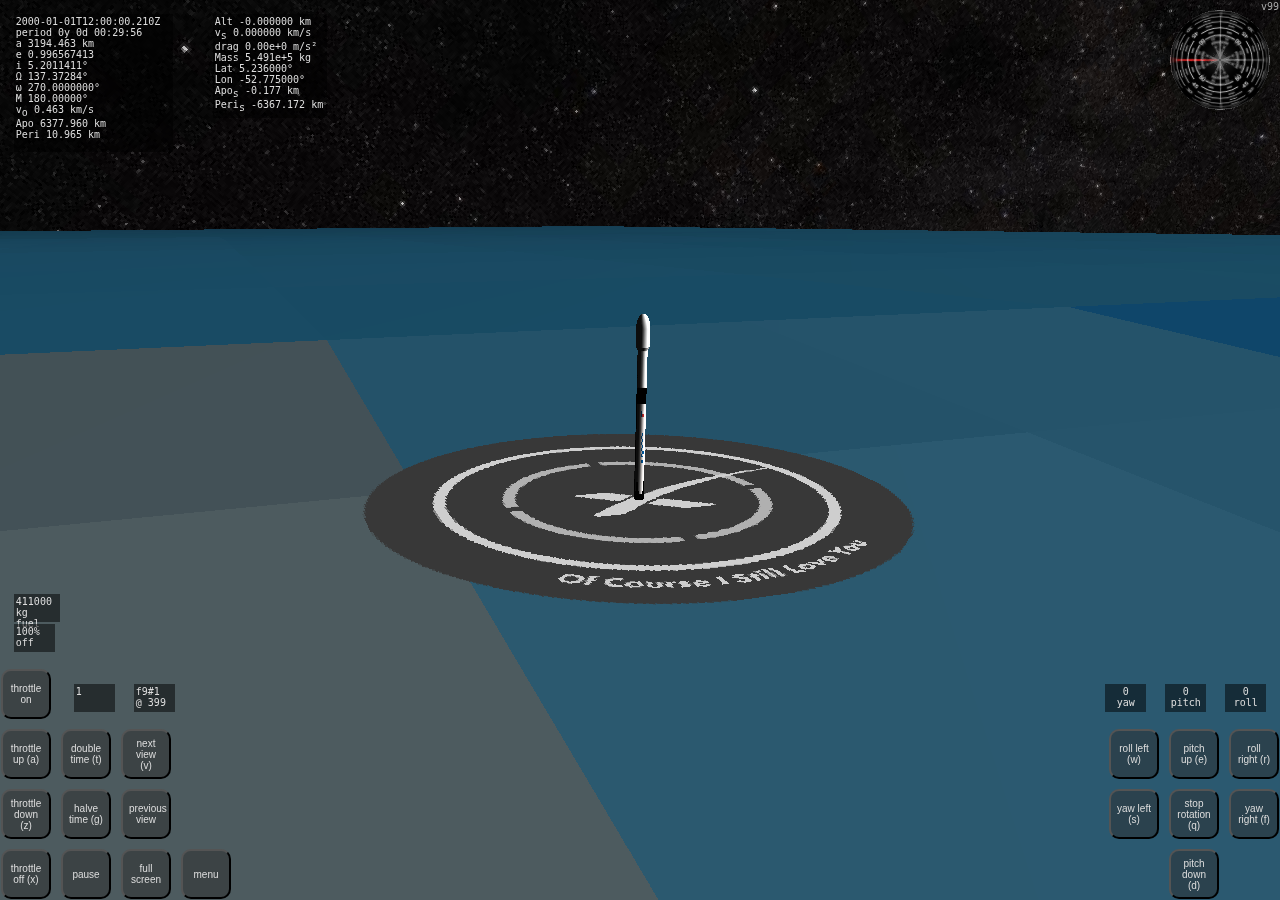
==== commit 7afa922e: "split to main.js, cleanup" ====
--- a/index (1).html
+++ b/index (1).html
@@ -8,7 +8,7 @@
 		<link rel="stylesheet" type="text/css" href="style.css" media="screen"/>
 	</head>
 	<body>
-		<pre id="version">v92</pre>
+		<pre id="version">v99</pre>
 		<p class="hud" id="hudDateOrbit">Loading...</p>
 		<p class="hud" id="hudGpsInfo"></p>
 		<p class="hud rocketPanel" id="hudFuel">0</p>
@@ -50,14 +50,14 @@
 			<div class="blocker" onclick="hidePopup()"></div>
 			<div class="contents">
 				<h3>Stage Separation & Maintenance</h3>
-				<button class="menuButton rocketPanel" onclick="separateStage()">stage</button>
-				<button class="menuButton rocketPanel" onclick="separateFairing()">fairing</button>
-				<button class="menuButton rocketPanel" onclick="refuel()">refuel</button>
-				<button class="menuButton rocketPanel" onclick="recycle()">recycle</button>
-				<div>Refuel available when empty</div>
-				<div>Recycle available when grounded</div>
+				<button class="inMenuButton rocketPanel" onclick="separateStage()">stage</button>
+				<button class="inMenuButton rocketPanel" onclick="separateFairing()">fairing</button>
+				<button class="inMenuButton rocketPanel" onclick="refuel()">refuel</button>
+				<div class="subtext">Refuel available when empty</div>
 				<h3>Multiple Rockets</h3>
-				<button class="menuButton" onclick="addBody()">launch</button>
+				<button class="inMenuButton" onclick="addBody()">deploy</button>
+				<button class="inMenuButton rocketPanel" onclick="recycle()">recycle</button>
+				<div class="subtext">Recycle available when grounded</div>
 				<h3>Visual Helpers</h3>
 				<input type="checkbox" id="sprites" onchange="toggleSprites()">
 				<label for="sprites">Sprites</label>
@@ -68,13 +68,13 @@
 				<input type="checkbox" id="localOrbits" onchange="toggleLocalOrbits()">
 				<label for="localOrbits">Local Orbits</label>
 				<br>
-				<button class="menuButton" id="singleOrbit" onclick="toggleSingleOrbit()">keep orbit</button>
+				<button class="inMenuButton" id="singleOrbit" onclick="toggleSingleOrbit()">keep orbit</button>
 				<label for="singleOrbit">Always show the orbit for current object</label>
 				<br>
-				<button class="menuButton" id="localAxes" onclick="toggleAxes()">Object Axes</button>
+				<button class="inMenuButton" id="localAxes" onclick="toggleAxes()">Object Axes</button>
 				<label for="localAxes">Toggle axes for currently viewed object</label>
 				<br>
-				<button class="menuButton" id="ssbAxes" onclick="toggleSsbAxes()">SSB Axes</button>
+				<button class="inMenuButton" id="ssbAxes" onclick="toggleSsbAxes()">SSB Axes</button>
 				<label for="ssbAxes">Toggle Solar System Barycenter ICRF Axes</label>
 				<br>
 				<h3>Earth Graphics</h3>
@@ -153,7 +153,7 @@
 </pre>
 <h1 id="this-is-a-rocket-program">this is a rocket program</h1>
 <p>this program simulates rocket launches, orbits, and interplanetary spaceflight.</p>
-<p><em>orbMech[ver].js can be used to convert between Keplerian Orbital Elements and Cartesian State Vectors</em></p>
+<p><em>the file orbMech.js can be used to convert between Keplerian Orbital Elements and Cartesian State Vectors</em></p>
 <h2 id="main-features">main features</h2>
 <ul>
 <li><p>n-body physics integrated with keplerian physics</p>
@@ -212,7 +212,6 @@
 </li>
 </ul>
 <h2 id="user-guide">user guide</h2>
-<h3 id="key">key</h3>
 <p><strong>orbital info</strong></p>
 <table>
 <thead>
@@ -222,6 +221,10 @@
 </tr>
 </thead>
 <tbody>
+<tr>
+<td>period</td>
+<td>orbital period, one year is 365.2422 days</td>
+</tr>
 <tr>
 <td>a</td>
 <td>semi-major axis</td>
@@ -247,20 +250,20 @@
 <td>mean anomaly</td>
 </tr>
 <tr>
-<td>Ap</td>
-<td>apoapsis altitude from MSL (mean sea level) at Equator</td>
+<td>vo</td>
+<td>orbital velocity kilometers per second*</td>
 </tr>
 <tr>
-<td>Pe</td>
-<td>periapsis altitude from MSL (mean sea level) at Equator</td>
+<td>Apo</td>
+<td>apoapsis distance from center of mass</td>
 </tr>
 <tr>
-<td>kms</td>
-<td>kilometers per second*</td>
+<td>Peri</td>
+<td>periapsis distance from center of mass</td>
 </tr>
 </tbody>
 </table>
-<p>* the kms listed with orbital info is orbital speed. this is the ECI (earth centered inertial) frame, which means it does not consider the spin of the planet/moon/etc.</p>
+<p>* the kms listed with orbital info is orbital speed. this is the ECI (earth centered inertial) frame, which means it does NOT consider the spin of the planet/moon/etc.</p>
 <p><strong>surface info</strong></p>
 <table>
 <thead>
@@ -271,6 +274,22 @@
 </thead>
 <tbody>
 <tr>
+<td>Alt</td>
+<td>altitude from MSL (mean sea level) at your location</td>
+</tr>
+<tr>
+<td>vs</td>
+<td>surface velocity kilometers per second*</td>
+</tr>
+<tr>
+<td>drag</td>
+<td>newtons of force</td>
+</tr>
+<tr>
+<td>mass</td>
+<td>total mass of object</td>
+</tr>
+<tr>
 <td>Lat</td>
 <td>latitude</td>
 </tr>
@@ -279,20 +298,17 @@
 <td>longitude</td>
 </tr>
 <tr>
-<td>Alt</td>
-<td>altitude from MSL (mean sea level) at your location</td>
+<td>Apos</td>
+<td>surface apoapsis altitude from MSL at Equator</td>
 </tr>
 <tr>
-<td>kms</td>
-<td>kilometers per second*</td>
-</tr>
-<tr>
-<td>drag</td>
-<td>newtons of force</td>
+<td>Peris</td>
+<td>surface periapsis altitude from MSL at Equator</td>
 </tr>
 </tbody>
 </table>
-<p>* the kms listed with gps info is surface speed. this is the ECEF (earth-centered earth-fixed) frame, and it does consider the spin of the planet/moon/etc.</p>
+<p>* the kms listed with gps info is surface speed. this is the ECEF (earth-centered earth-fixed) frame, and it DOES consider the spin of the planet/moon/etc.</p>
+<p>MSL: Mean Sea Level</p>
 <h3 id="reference-plane-for-objects-orbiting-the-sun">Reference Plane for objects orbiting the sun</h3>
 <p>this setting allows you to change the data output on the screen for the object you are currently viewing.</p>
 <ul>
@@ -307,6 +323,25 @@
 <li><p>the ICRF frame is fixed to the stars, and is based on the earth&#39;s equator. this is not usually used in reference to objects orbiting the sun.</p>
 </li>
 </ul>
+<h3 id="axes">Axes</h3>
+<p>For Spacecraft:</p>
+<ul>
+<li>Red points in the Forward +X direction (-X is Aft), the axis of roll.</li>
+<li>Blue points Nadir +Z (and -Z is Zenith), the axis of yaw.</li>
+<li>Green points Starboard +Y (and -Y is Port), the axis of pitch.</li>
+</ul>
+<p>For Natural Bodies:</p>
+<ul>
+<li>shows ICRF axes (long): Blue is +Z and points roughly to the North star (Polaris). Red is +X and points to the Vernal Point (the imaginary line drawn from Earth to the Sun at the moment of the Spring Equinox). Green is +Y and points to 90° Right Ascension. These axes are used for reference. They are fixed to the stars.</li>
+<li>and ECEF axes (short): Blue is +Z goes through the positive pole (usually called north, more on that later). Red is +X and goes through the Prime Meridian, and is the center point for most maps. Green is +Y and goes through 90° East.</li>
+</ul>
+<p>The IAU convention states that the &quot;north&quot; pole of a planet or moon or object is whichever pole is located on the same side of the solar system&#39;s invariable plane as earth&#39;s north pole. This usually means that its north pole is its positive pole, but not for 299, 799, and 999, for example.</p>
+<p>However, this program does not follow that convention, because it is arbitrary and breaks other definitions like the definitions of east and west.</p>
+<p>Therefore, instead, this program considers a planet, moon, or object&#39;s &quot;north&quot; pole to be its positive pole, which is defined by its rotation. If standing on a planet facing east, the positive pole will be to the left. This is the convention used for exoplanets, and thus is a uniform standard that has no exceptions, and thus is easier to rely upon and use for navigation. It also does not require redefining east and west. For example, in this program, when launching, pointing east will <em>always</em> be an easier orbit to acheive because it will always be a prograde orbit.</p>
+<p>Note that which way the sun rises and sets is another matter. Usually, if a planet&#39;s &quot;north&quot; pole is its positive pole, the sun should rise in the east. Yet some planets rotate so slowly that the sunrise and sunset may also be a matter of not just the planet&#39;s own rotation, but also its revolution around the sun. For example, 199 has an other-worldly sunrise sunset pattern.</p>
+<h3 id="graphics">Graphics</h3>
+<p>In reality, the sun is just pure white. It only appears orange when viewing it with special equipment. Therefore, in this program the sun is pure white, unless specifically viewing it.
+The sun does not rotate like planets. Its equator rotates more rapidly than its poles, which is not simulated here, but the general rotation speed is simulated.</p>
 <h3 id="navigation-tips">navigation tips</h3>
 <ul>
 <li><p>if you feel <em>upside down</em>, you can spin the view. tap (or click) and hold and make a circular motion. go clockwise or counter-clockwise to rotate the view. astronauts are always faced with the challenge of determining which way is <em>up</em>. if the ISS (International Space Station) had an axes helper, it would show red forward, roughly east, and blue pointing down towards earth, and green to the right, starboard, which is roughly south because it heads east.</p>
@@ -315,7 +350,7 @@
 </li>
 <li><p>the faster time is simulated, the more unstable and unreaslistic the simulation is. the timestep is limited to ~8 million times, which is about as fast as it can reliably run for without quickly ejecting the fourth planet&#39;s moons, which is an artificial artifact of warping time, not a realistic feature of space.</p>
 </li>
-<li><p>to test the <strong>nodal precession</strong> effect, get an orbit that has a low periapsis (i.e. 200km-2000km), then switch to earth view, and crank up the time multiplier. you should notice that the orbit does not stay fixed with respect to the stars. this effect is weaker when orbiting the moon because the moon is not as oblate as earth.</p>
+<li><p>to test the <strong>nodal precession</strong> effect, get an orbit that has a low periapsis (i.e. 200km-2000km), then switch to earth view, and crank up the time multiplier. you should notice that the orbit does not stay fixed with respect to the stars. this effect is weaker when orbiting the moon because the moon is not as oblate as earth. The 6th planet is very oblate.</p>
 </li>
 <li><p>hyperbolic trajectories function accurately, however, helper lines are currently NOT rendered. in previous versions that are not online, code was written to visualize <em>any</em> projected trajectory, even lissajous orbits. unfortunately, that code was very processor-intensive, so i have left it out of this version until i get around to it. therefore, transitioning between orbiting one thing and another thing can be very disorienting. use the nav-ball, orbital elements, and gps info to guide you. good luck! </p>
 </li>
@@ -336,18 +371,20 @@
 </li>
 <li><p>the stars are accurately placed. the images are based on a catalog of all available stars. they are not photos - they are better than photos. different source image brightnesses and resolutions are available in the settings.</p>
 </li>
-<li><p>everything is at real scale, with real masses. however, the rocket&#39;s engine thrust has not be calibrated to be very realistic yet. it can barely manage a lift-off from earth at 70% throttle, which may even be over-powered still.</p>
+<li><p>everything is at real scale, with real masses. the rocket&#39;s engine thrust has been calibrated to be realistic.</p>
 </li>
 <li><p>gps coordinates are accurate, even with oblate spheroid bodies.</p>
 </li>
 <li><p>surface speed is accurate, even with oblate sphereoid bodies.</p>
 </li>
-<li><p>atmosphere of earth and aerodynamic drag, up to 202,000 km altitude. that&#39;s more than half-way to the moon. so even gps satellites experience aerodynamic drag.</p>
+<li><p>atmosphere of earth and aerodynamic drag, up to 202,000 km altitude. that&#39;s more than half-way to the moon. so even gps and geostationary satellites experience aerodynamic drag.</p>
 </li>
 </ul>
 <h2 id="what-is-not-simulated">what is not simulated</h2>
 <ul>
-<li><p>atmosphere for other planets</p>
+<li><p>the actual rotation of the spacecraft is more or less lost during and after multiplying the time. this is actually due to the fact that keeping proper rotation over time requires a complex formula that has not yet been built into this simulation. </p>
+</li>
+<li><p>atmosphere for other planets and moons</p>
 </li>
 <li><p>the rings of the 6th planet appear unrealistic in a way: they do not receive the shade of the planet, nor do they cast shade. the three.js JavaScript library does not have a good out-of-the-box solution for this. i have experimented with different possible solutions, but they all look worse than just not simulating shade. eclipse shade is also not simulated.</p>
 </li>
@@ -359,7 +396,9 @@
 </li>
 <li><p>tidally locked moons do not gyrate properly. they are simply flagged as &#39;tidally locked&#39; in the code, and behave accordingly.</p>
 </li>
-<li><p>surface features such as mountains and valleys are not simulated.</p>
+<li><p>surface terrain such as mountains and valleys are not simulated.</p>
+</li>
+<li><p>401 gps surface and graphics are different (beyond normal issue of limited segments) due to non-&#39;oblate-spheroid&#39; shape: radiusWest squishes it along another axis, and there is no gps formula here for that. 401 (and 402) are actually better depicted as complicated 3d models anyway.</p>
 </li>
 </ul>
 <h2 id="design-choices">design choices</h2>
@@ -368,7 +407,7 @@
 </li>
 <li><p>the internal structure of the code uses the x, y, and z of space conventions, not cgi graphics animation conventions which is the de facto standard in the threejs 3D library and many other programs. the benefit of using space conventions is that all formulas, source code, data input/output, etc., will not need to be converted. this helps avoid confusion for the advanced users and programmers.</p>
 </li>
-<li><p>icrf orientation. the x, y, and z used in the program refer to icrf (international celestial reference frame) orientation. this makes it so the threejs built-in skybox can be used for the stars, as it doesn&#39;t have to be rotated. this is the most efficient way to go, and, imho, makes the most sense.</p>
+<li><p>icrf orientation. the x, y, and z used in the program refer to icrf (international celestial reference frame) orientation. this makes it so the threejs built-in skybox can be used for the stars, as it doesn&#39;t have to be rotated. this is the most efficient way to go, and probably makes the most sense.</p>
 </li>
 <li><p>the surfaces of planets are used as textures instead of with clouds, if i could find surface textures for the object. for example, the 2nd planet surface texture is used. this will aid in attempting to land in the correct location.</p>
 </li>
@@ -376,57 +415,53 @@
 </li>
 <li><p>this program is designed to allow addition of an unlimited number of celesital objects. the project goal is to include all planets, known moons, dwarf planets, and a good number of asteroids. the program is designed to allow for dynamic transitions where asteroids and moons can be gracefully ejected and become the child of a new planet or celestial object, should the opportunity arise - just like how the rocket can transfer.</p>
 </li>
-<li><p>orbMech was written so that the code can be used elsewhere. it simply converts from keplerian orbital elements to cartesian state vectors, and of course also from cartesian state vectors to keplerian orbital elements. if i find the time, perhaps i will make part of this program dedicated to being a conversion calculator.</p>
+<li><p>the underlying physics engine is called orbMech, which was written so that the code can be used elsewhere. it converts from keplerian orbital elements to cartesian state vectors, and of course also from cartesian state vectors to keplerian orbital elements. if i find the time, perhaps i will make part of this program dedicated to being a conversion calculator.</p>
 </li>
 <li><p>as a side effect of the way this program was developed, it is possible to bore through planets. this program could also be called &quot;boring program&quot;.</p>
 </li>
 </ul>
+
 				</div><!-- end readme -->
 			</div><!-- end contents -->
 		</div><!-- end popup -->
 		<script>"use strict";
 
-
+// initialize in case of refresh
 document.getElementById("cityLight").value = 30;
 document.getElementById("cityLightOutput").innerHTML = "30%";
-let cityLightSlider = document.getElementById("cityLight");
-let cityLightOutput = document.getElementById("cityLightOutput");
 // Update the current slider value (each time you drag the slider handle)
-cityLightSlider.oninput = function() {
-	cityLightOutput.innerHTML = this.value + "%";
+document.getElementById("cityLight").oninput = function() {
+	document.getElementById("cityLightOutput").innerHTML = this.value + "%";
 	body[earth].mesh.material.emissiveIntensity = this.value / 100;
 }
 
+// initialize in case of refresh
+let starlightControl = 0.05;
 document.getElementById("starlight").value = 5;
 document.getElementById("starlightOutput").innerHTML = "100%";
-let starlightControl = 0.05;
-let starlightSlider = document.getElementById("starlight");
-let starlightOutput = document.getElementById("starlightOutput");
 // Update the current slider value (each time you drag the slider handle)
-starlightSlider.oninput = function() {
-	starlightOutput.innerHTML = this.value * 20 + "%";
+document.getElementById("starlight").oninput = function() {
+	document.getElementById("starlightOutput").innerHTML = this.value * 20 + "%";
 	starlightControl = this.value / 100;
 	if (body[view].name !== "10") {
 		starlight.intensity = starlightControl;
 	}
 }
 
+// initialize in case of refresh
 document.getElementById("sunlight").value = 75;
 document.getElementById("sunlightOutput").innerHTML = "75%";
-let sunlightSlider = document.getElementById("sunlight");
-let sunlightOutput = document.getElementById("sunlightOutput");
 // Update the current slider value (each time you drag the slider handle)
-sunlightSlider.oninput = function() {
-	sunlightOutput.innerHTML = this.value + "%";
+document.getElementById("sunlight").oninput = function() {
+	document.getElementById("sunlightOutput").innerHTML = this.value + "%";
 	body[sun].sunlight.intensity = this.value / 50;
 }
 
-const popup = document.querySelector('.popup');
 function menu() {
-	popup.classList.add('open');
+	document.querySelector(".popup").classList.add("open");
 }
 function hidePopup() {
-	popup.classList.remove('open');
+	document.querySelector(".popup").classList.remove("open");
 }
 
 
@@ -541,9 +576,9 @@
 	declination: 90,
 	primeMeridian: 190.147,
 
+	segments: 64,
 	map: "graphics/planet3_1k.jpg",
-	color: 0x419dd9,
-	segments: 32
+	color: 0x419dd9
 }) - 1;
 
 
@@ -569,7 +604,7 @@
 	declination: 52.88650,
 	primeMeridian: 176.630,
 
-	segments: 48,
+	//segments: 48,
 	map: "graphics/planet4_2k.jpg",
 	color: 0xb76247
 }) - 1;
@@ -772,9 +807,9 @@
 	declination: 66.5392,
 	primeMeridian: 38.3213,
 	
+	segments: 64,
 	map: "graphics/moon301_2k.jpg",
 	//map: "graphics/moon301_1k.jpg",
-	//segments: 64,
 	color: 0x969392
 }) - 1;
 
@@ -803,7 +838,6 @@
 	primeMeridian: 35.06,
 
 	map: "graphics/moon401_720x360.jpg",
-	//segments: 32,
 	color: 0x9a8d84
 }) - 1;
 
@@ -927,37 +961,15 @@
 let rocket;
 let rocketCount = 0;
 function addFalcon() {
-rocketCount++;
-rocket = body.push({
-	name: "f9" + "#" + String(rocketCount),
-	focus: earth,
-	mass: 549054,
-	fuelMass: 411000,
-	burnTime: 162,
-	thrustVac: 8227000,
-	thrustSea: 7607000,
-	sidereal: null,
-	xSpin: 0,
-	ySpin: 0,
-	zSpin: 0,
-	throttleSwitch: false,
-	throttle: 100,
-	cartes: {x: X * 1000, y: Y * 1000, z: Z * 1000,
-		vx: VX * 1000, vy: VY * 1000, vz: VZ * 1000},
-	drag: 0,
-	pointingV3: new THREE.Vector3(0, 1, 0), // loads y-up
-	pointingM4: new THREE.Matrix4(),
-	type: "Artificial",
-	color: 0xe5e7e7,
-
-	stage2: {
-		name: "f9s2" + "#" + String(rocketCount),
+	rocketCount++;
+	rocket = body.push({
+		name: "f9" + "#" + String(rocketCount),
 		focus: earth,
-		mass: 92670 + 3900,
-		fuelMass: 92670,
-		burnTime: 397,
-		thrustVac: 981000,
-		thrustSea: 845000,
+		mass: 549054,
+		fuelMass: 411000,
+		burnTime: 162,
+		thrustVac: 8227000,
+		thrustSea: 7607000,
 		sidereal: null,
 		xSpin: 0,
 		ySpin: 0,
@@ -971,21 +983,21 @@
 		pointingM4: new THREE.Matrix4(),
 		type: "Artificial",
 		color: 0xe5e7e7,
-
-		fairingN: {
-			name: "fairingPZ" + "#" + String(rocketCount),
+	
+		stage2: {
+			name: "f9s2" + "#" + String(rocketCount),
 			focus: earth,
-			mass: 100,
-			fuelMass: 0,
-			burnTime: 0,
-			thrustVac: 0,
-			thrustSea: 0,
+			mass: 92670 + 3900,
+			fuelMass: 92670,
+			burnTime: 397,
+			thrustVac: 981000,
+			thrustSea: 845000,
 			sidereal: null,
 			xSpin: 0,
-			ySpin: 0, // will this work? spins when removed
+			ySpin: 0,
 			zSpin: 0,
 			throttleSwitch: false,
-			throttle: 0,
+			throttle: 100,
 			cartes: {x: X * 1000, y: Y * 1000, z: Z * 1000,
 				vx: VX * 1000, vy: VY * 1000, vz: VZ * 1000},
 			drag: 0,
@@ -993,148 +1005,171 @@
 			pointingM4: new THREE.Matrix4(),
 			type: "Artificial",
 			color: 0xe5e7e7,
-		},
-
-		fairingZ: {
-			name: "fairingMZ" + "#" + String(rocketCount),
-			focus: earth,
-			mass: 100,
-			fuelMass: 0,
-			burnTime: 0,
-			thrustVac: 0,
-			thrustSea: 0,
-			sidereal: null,
-			xSpin: 0,
-			ySpin: 0, // will this work? spins when removed
-			zSpin: 0,
-			throttleSwitch: false,
-			throttle: 0,
-			cartes: {x: X * 1000, y: Y * 1000, z: Z * 1000,
-				vx: VX * 1000, vy: VY * 1000, vz: VZ * 1000},
-			drag: 0,
-			pointingV3: new THREE.Vector3(0, 1, 0), // loads y-up
-			pointingM4: new THREE.Matrix4(),
-			type: "Artificial",
-			color: 0xe5e7e7,
-		}
-	}
-}) - 1;
-
-
-// launch from ground
-{
-	const i = rocket;
-	let focus = body[i].focus;
-
-	if (rocketCount === 1) {
-		// guiana space center, kourou, french guiana
-		body[i].gps = {
-			lat: 5.236 * Math.PI / 180,
-			lon: -52.775 * Math.PI / 180,
-			alt: 0  // actual unknown
-		};
-	} else if (rocketCount === 2) {
-		// boca chica, texas
-		body[i].gps = {
-			lat: 25.997354305760496 * Math.PI / 180,
-			lon: -97.15698039306052 * Math.PI / 180,
-			alt: 0
-		};
-	} else if (rocketCount === 3) {
-		// kennedy launch pad 39a
-		body[i].gps = {
-			lat: 28.60838889 * Math.PI / 180,
-			lon: -80.60444444 * Math.PI / 180,
-			alt: 0
-		};
-	} else if (rocketCount === 4) {
-		// baikonur cosmodrome, kazakhstan
-		body[i].gps = {
-			lat: 45.92 * Math.PI / 180,
-			lon: 63.342 * Math.PI / 180,
-			alt: 0  // actually 90 meters, but this program doesn't have terrain yet
-		};
-	} else {
-		// anywhere
-		body[i].gps = {
-			lat: (Math.random() * (90 - -90) + -90) * Math.PI / 180,
-			lon: (Math.random() * (180 - -180) + -180) * Math.PI / 180,
-			alt: 0
-		};
-	}
-
-
-
-
-	// convert to ecef then to cartes
-	body[i].ecef = gpsToEcef(body[i].gps, body[focus].radiusEquator,
-		body[focus].e2);
-	body[i].cartesEci = ecefToEci(body[i].ecef, body[focus].spun,
-		body[focus].angularVelocity, body[focus].radiusEquator, body[focus].e2);
-
-	body[i].mu = GRAVITY * (body[focus].mass + body[i].mass);
-	body[i].kepler = toKepler(body[i].cartesEci, body[i].u);
-
-	// not necessary for earth, but should be standard practice
-	body[i].cartes = eciToIcrf(body[i].cartesEci,
-		body[focus].rightAscension, body[focus].declination);
-
-/*
-	// OVERWRITE PREVIOUS... do this instead.. sputnik 1 orbit
-	let aTemp = getAxis(947000, 228000, body[focus].radiusEquator);
-	let eTemp = getEcc(947000, 228000, body[focus].radiusEquator);
-	body[i].kepler = {
-		a: aTemp,
-		e: eTemp,
-		i: 61 * Math.PI / 180,
-		lan: 5 * Math.PI / 180,
-		w: 5 * Math.PI / 180,
-		meanAnom: 5 * Math.PI / 180
-	}
-
-	// high orbit
-	let aTemp = getAxis(322000999, 418000999, body[focus].radiusEquator);
-	let eTemp = getEcc(322000999, 418000999, body[focus].radiusEquator);
-	body[i].kepler = {
-		a: aTemp,
-		e: eTemp,
-		i: 20 * Math.PI / 180,
-		lan: 12 * Math.PI / 180,
-		w: 61 * Math.PI / 180,
-		meanAnom: 146 * Math.PI / 180
-	}
-
-	// 401 orbit
-	body[i].focus = 11;
-	focus = 11;
-	let aTemp = getAxis(300, 200, body[focus].radiusEquator);
-	let eTemp = getEcc(300, 200, body[focus].radiusEquator);
-	body[i].kepler = {
-		a: aTemp,
-		e: eTemp,
-		i: 89.99 * Math.PI / 180,
-		lan: 1 * Math.PI / 180,
-		w: 1 * Math.PI / 180,
-		meanAnom: 1 * Math.PI / 180
-	}
-
-	body[i].mu = GRAVITY * (body[focus].mass + body[i].mass);
-	body[i].cartesEci = toCartes(body[i].kepler, body[i].mu);
-	body[i].ecef = eciToEcef(body[i].cartesEci,
-		body[focus].spun,
-		body[focus].angularVelocity,
-		body[focus].radiusEquator, body[focus].e2);
-	body[i].gps = ecefToGps(body[i].ecef, body[focus].radiusEquator,
-		body[focus].e2);
-	body[i].cartes = eciToIcrf(body[i].cartesEci, body[focus].rightAscension,
-		body[focus].declination);
-
-*/
-
-	document.getElementById("hudFuel").innerHTML =
-		body[rocket].fuelMass.toFixed(0) + "<br>kg fuel";
-}
-	return rocket;
+	
+			fairingN: {
+				name: "fairingPZ" + "#" + String(rocketCount),
+				focus: earth,
+				mass: 100,
+				fuelMass: 0,
+				burnTime: 0,
+				thrustVac: 0,
+				thrustSea: 0,
+				sidereal: null,
+				xSpin: 0,
+				ySpin: 0, // will this work? spins when removed
+				zSpin: 0,
+				throttleSwitch: false,
+				throttle: 0,
+				cartes: {x: X * 1000, y: Y * 1000, z: Z * 1000,
+					vx: VX * 1000, vy: VY * 1000, vz: VZ * 1000},
+				drag: 0,
+				pointingV3: new THREE.Vector3(0, 1, 0), // loads y-up
+				pointingM4: new THREE.Matrix4(),
+				type: "Artificial",
+				color: 0xe5e7e7,
+			},
+	
+			fairingZ: {
+				name: "fairingMZ" + "#" + String(rocketCount),
+				focus: earth,
+				mass: 100,
+				fuelMass: 0,
+				burnTime: 0,
+				thrustVac: 0,
+				thrustSea: 0,
+				sidereal: null,
+				xSpin: 0,
+				ySpin: 0, // will this work? spins when removed
+				zSpin: 0,
+				throttleSwitch: false,
+				throttle: 0,
+				cartes: {x: X * 1000, y: Y * 1000, z: Z * 1000,
+					vx: VX * 1000, vy: VY * 1000, vz: VZ * 1000},
+				drag: 0,
+				pointingV3: new THREE.Vector3(0, 1, 0), // loads y-up
+				pointingM4: new THREE.Matrix4(),
+				type: "Artificial",
+				color: 0xe5e7e7,
+			}
+		}
+	}) - 1;
+	
+	
+	// launch from ground
+	{
+		const i = rocket;
+		let focus = body[i].focus;
+	
+		if (rocketCount === 1) {
+			// guiana space center, kourou, french guiana
+			body[i].gps = {
+				lat: 5.236 * Math.PI / 180,
+				lon: -52.775 * Math.PI / 180,
+				alt: 0  // actual unknown
+			};
+		} else if (rocketCount === 2) {
+			// boca chica, texas
+			body[i].gps = {
+				lat: 25.997354305760496 * Math.PI / 180,
+				lon: -97.15698039306052 * Math.PI / 180,
+				alt: 0
+			};
+		} else if (rocketCount === 3) {
+			// kennedy launch pad 39a
+			body[i].gps = {
+				lat: 28.60838889 * Math.PI / 180,
+				lon: -80.60444444 * Math.PI / 180,
+				alt: 0
+			};
+		} else if (rocketCount === 4) {
+			// baikonur cosmodrome, kazakhstan
+			body[i].gps = {
+				lat: 45.92 * Math.PI / 180,
+				lon: 63.342 * Math.PI / 180,
+				alt: 0  // actually 90 meters, but this program doesn't have terrain yet
+			};
+		} else {
+			// anywhere
+			body[i].gps = {
+				//lat: (Math.random() * (90 - -90) + -90) * Math.PI / 180,
+				lat: Math.acos(Math.random() * 2 - 1) - Math.PI / 2,
+				lon: (Math.random() * (180 - -180) + -180) * Math.PI / 180,
+				alt: 0
+			};
+		}
+	
+	
+	
+	
+		// convert to ecef then to cartes
+		body[i].ecef = gpsToEcef(body[i].gps, body[focus].radiusEquator,
+			body[focus].e2);
+		body[i].cartesEci = ecefToEci(body[i].ecef, body[focus].spun,
+			body[focus].angularVelocity, body[focus].radiusEquator, body[focus].e2);
+	
+		body[i].mu = GRAVITY * (body[focus].mass + body[i].mass);
+		body[i].kepler = toKepler(body[i].cartesEci, body[i].u);
+	
+		// not necessary for earth, but should be standard practice
+		body[i].cartes = eciToIcrf(body[i].cartesEci,
+			body[focus].rightAscension, body[focus].declination);
+	
+	/*
+		// OVERWRITE PREVIOUS... do this instead.. sputnik 1 orbit
+		let aTemp = getAxis(947000, 228000, body[focus].radiusEquator);
+		let eTemp = getEcc(947000, 228000, body[focus].radiusEquator);
+		body[i].kepler = {
+			a: aTemp,
+			e: eTemp,
+			i: 61 * Math.PI / 180,
+			lan: 5 * Math.PI / 180,
+			w: 5 * Math.PI / 180,
+			meanAnom: 5 * Math.PI / 180
+		}
+	
+		// high orbit
+		let aTemp = getAxis(322000999, 418000999, body[focus].radiusEquator);
+		let eTemp = getEcc(322000999, 418000999, body[focus].radiusEquator);
+		body[i].kepler = {
+			a: aTemp,
+			e: eTemp,
+			i: 20 * Math.PI / 180,
+			lan: 12 * Math.PI / 180,
+			w: 61 * Math.PI / 180,
+			meanAnom: 146 * Math.PI / 180
+		}
+	
+		// 401 orbit
+		body[i].focus = 11;
+		focus = 11;
+		let aTemp = getAxis(300, 200, body[focus].radiusEquator);
+		let eTemp = getEcc(300, 200, body[focus].radiusEquator);
+		body[i].kepler = {
+			a: aTemp,
+			e: eTemp,
+			i: 89.99 * Math.PI / 180,
+			lan: 1 * Math.PI / 180,
+			w: 1 * Math.PI / 180,
+			meanAnom: 1 * Math.PI / 180
+		}
+	
+		body[i].mu = GRAVITY * (body[focus].mass + body[i].mass);
+		body[i].cartesEci = toCartes(body[i].kepler, body[i].mu);
+		body[i].ecef = eciToEcef(body[i].cartesEci,
+			body[focus].spun,
+			body[focus].angularVelocity,
+			body[focus].radiusEquator, body[focus].e2);
+		body[i].gps = ecefToGps(body[i].ecef, body[focus].radiusEquator,
+			body[focus].e2);
+		body[i].cartes = eciToIcrf(body[i].cartesEci, body[focus].rightAscension,
+			body[focus].declination);
+	
+	*/
+	
+		document.getElementById("hudFuel").innerHTML =
+			body[i].fuelMass.toFixed(0) + "<br>kg fuel";
+		return i;
+	}
 }
 addFalcon();
 
@@ -1512,55 +1547,6 @@
 }
 
 
-/*
-function makeSurface() {
-	if (body[view].type === "Artificial" && body[view].gps.alt < 50000) {
-	
-	let i = body[view].focus;
-	
-	if (body[i].surface) {
-		body[i].surface.geometry.dispose();
-		body[i].surface.material.dispose();
-	}
-
-	// lat: 5.236 * Math.PI / 180,
-	// lon: -52.775 * Math.PI / 180,
-
-	body[i].surface = new THREE.Mesh(
-		new THREE.SphereGeometry(body[i].radiusEquator * scale, 32, 16,
-		// phi - longitude
-		0,
-		Math.PI * 2,
-
-		// theta - latitude (top to bottom)
-		0,
-		Math.PI
-		),
-		new THREE.MeshLambertMaterial({
-			map: new THREE.TextureLoader().load(body[i].map)}));
-		body[i].surface.material.map.magFilter = THREE.NearestFilter;
-		body[i].surface.material.map.minFilter = THREE.NearestFilter;
-
-	// squish
-	body[i].surface.scale.y = body[i].radiusPole / body[i].radiusEquator;
-	if (body[i].radiusWest !== undefined) {
-		body[i].surface.scale.z = body[i].radiusPole / body[i].radiusEquator;
-	}
-
-	// tilt
-	// turn to z-up, then Dec, thrn RA, then W.
-	body[i].surface.rotation.set(Math.PI / 2, 0, -Math.PI / 2 + body[i].declination);
-	body[i].surface.rotateOnWorldAxis(zAxis, body[i].rightAscension);
-	body[i].surface.rotateY(Math.PI / 2 + body[i].primeMeridian);
-
-
-
-
-
-
-	body[i].mesh.add(body[i].surface);
-}
-*/
 
 // ambient light (stars, etc)
 const starlight = new THREE.AmbientLight (0xffffff);
@@ -1574,7 +1560,7 @@
 
 	let material;
 
- if (body[i].map !== undefined && body[i].map !== null && i === earth) {
+	if (body[i].map !== undefined && body[i].map !== null && i === earth) {
 		material = new THREE.MeshLambertMaterial({
 			map: new THREE.TextureLoader().load(body[i].map),
 			emissive: 0xffffdd,
@@ -1583,10 +1569,6 @@
 				new THREE.TextureLoader().load("graphics/planet3lights_2k_dark.jpg")
 		});
 
-		material.map.wrapS = THREE.RepeatWrapping;
-		
-		//material.map.offset = 0.5;
-
 		material.map.magFilter = THREE.NearestFilter;
 		material.map.minFilter = THREE.NearestFilter;
 		material.emissiveMap.magFilter = THREE.NearestFilter;
@@ -1607,29 +1589,17 @@
 	}
 
 	body[i].mesh = new THREE.Mesh(new THREE.SphereGeometry(
-		body[i].radiusEquator * scale, body[i].segments, body[i].segments / 2,
-		0, Math.PI * 2,
-		0, Math.PI
-		
-		),
+		body[i].radiusEquator * scale, body[i].segments, body[i].segments / 2),
 		material);
 	
 	if (i === earth) {
-/*
-		//body[i].mesh.material.emissive = 0xffffff;
-		body[i].mesh.material.emissiveMap =
-			new THREE.TextureLoader().load("graphics/planet3lights_2k.jpg");
-		//body[i].mesh.material.emissiveIntensity = 1;
-		
-*/
+
 		// clouds
 		let material2 =	new THREE.MeshLambertMaterial({
+			map: new THREE.TextureLoader().load("graphics/planet3clouds_512_b.png"),
 			side: THREE.DoubleSide,
-			map: new THREE.TextureLoader().load("graphics/planet3clouds_512_b.png"),
 			transparent: true
 		});
-		//material2.map.magFilter = THREE.NearestFilter;
-		//material2.map.minFilter = THREE.NearestFilter;
 		
 		// 8500 is scale height, * 3.75 so it doesn't shred (clip) on the boxy globe
 		body[i].clouds = new THREE.Mesh(new THREE.SphereGeometry(
@@ -1904,12 +1874,9 @@
 
 	// fairing mid section, Nadir
 
-	const texture3 = new THREE.TextureLoader().load("graphics/starlink.png");
+	const texture3 = new THREE.TextureLoader().load("graphics/f9fairingN.png");
 	texture3.magFilter = THREE.NearestFilter;
 	texture3.minFilter = THREE.NearestFilter;
-	const material3 = new THREE.MeshLambertMaterial({
-		map: texture3
-		});
 	body[i].stage2.fairingN.mid = new THREE.Mesh(new THREE.CylinderGeometry(
 		2.6 * scale, 2.6 * scale, 6.7 * scale, 16, 1, true, Math.PI / 2, Math.PI),
 		new THREE.MeshLambertMaterial({side: THREE.DoubleSide, map: texture3}));
@@ -1917,10 +1884,13 @@
 	body[i].stage2.fairingN.mesh.add(body[i].stage2.fairingN.mid);
 
 	// fairing mid section, Zenith
+	const texture4 = new THREE.TextureLoader().load("graphics/f9fairingZ.png");
+	texture4.magFilter = THREE.NearestFilter;
+	texture4.minFilter = THREE.NearestFilter;
 	body[i].stage2.fairingZ.mid = new THREE.Mesh(new THREE.CylinderGeometry(
 		2.6 * scale, 2.6 * scale, 6.7 * scale, 16, 1, true, Math.PI + Math.PI / 2,
 		Math.PI),
-		new THREE.MeshLambertMaterial({side: THREE.DoubleSide}));
+		new THREE.MeshLambertMaterial({side: THREE.DoubleSide, map: texture4}));
 	body[i].stage2.fairingZ.mid.position.set(0, (1.3/2 + 6.7/2) * scale, 0);
 	body[i].stage2.fairingZ.mesh.add(body[i].stage2.fairingZ.mid);
 
@@ -1974,24 +1944,6 @@
 		body[i].pointingV3 =
 			body[i].mesh.up.clone().applyMatrix4(body[i].pointingM4);
 
-
-
-/*
-		body[i].pad = new THREE.Mesh(new THREE.PlaneGeometry(200 * scale, 200 * scale),
-				new THREE.MeshBasicMaterial({
-					map: new THREE.TextureLoader().load("graphics/ofcpad.png")})
-				);
-		body[i].pad.position.set(0, - (37.88/2 + 0.02) * scale, 0);
-		body[i].pad.rotateX(Math.PI/2+Math.PI);
-		body[i].pad.rotateZ(Math.PI/2);
-		body[i].mesh.add(body[i].pad);
-*/
-
-
-
-
-
-
 		scene.add(body[i].mesh);
 
 		addHelperGraphics(i);
@@ -2005,42 +1957,24 @@
 addFalconGraphics(rocket);
 
 
-// launch pad...
 let pad = [];
-function addLaunchPad(gps, focus) {
-
-	if (focus === undefined) {
-		focus = 3;
-	}
-
-	//let p = pad.push(new THREE.Group()) - 1;
-
-
-	let p = pad.push(new THREE.Mesh(new THREE.PlaneGeometry(200 * scale, 200 * scale),
-		new THREE.MeshBasicMaterial({
-			map: new THREE.TextureLoader().load("graphics/ofcpad.png"),
-			side: THREE.DoubleSide
-		})
-	)) - 1;
-	//pad.position.set(0, - (37.88/2 + 0.02) * scale, 0);
-
-/*
-	let gps = {lat: 0, lon: 0, alt: 0};
-		gps = {
-			lat: 5.236 * Math.PI / 180,
-			lon: -52.775 * Math.PI / 180,
-			alt: 0  // actual unknown
-		};
-*/
-	let ecef = gpsToEcef(gps, body[focus].radiusEquator,
-		body[focus].e2);
-
-	let	cartesEci = ecefToEci(ecef, body[focus].spun,
-		body[focus].angularVelocity, body[focus].radiusEquator, body[focus].e2);
+function addLaunchPad(gps, i) {
+
+	if (i === undefined) {
+		i = earth;
+	}
+
+	let p = pad.push(new THREE.Group()) - 1;
+
+	let ecef = gpsToEcef(gps, body[i].radiusEquator,
+		body[i].e2);
+
+	let	cartesEci = ecefToEci(ecef, body[i].spun,
+		body[i].angularVelocity, body[i].radiusEquator, body[i].e2);
 
 	// not necessary for earth, but should be standard practice
 	let cartes = eciToIcrf(cartesEci,
-		body[focus].rightAscension, body[focus].declination);
+		body[i].rightAscension, body[i].declination);
 
 	pad[p].position.set(
 		cartes.x * scale,
@@ -2048,11 +1982,8 @@
 		cartes.z * scale
 	);
 
-
-	//pad[p].rotation.copy(body[i].mesh.rotation);
-
 	let enu = getDirections(cartes.x, cartes.y, cartes.z,
-		body[focus].mesh.quaternion);
+		body[i].mesh.quaternion);
 	let navM4 = new THREE.Matrix4().makeBasis(
 		enu.northAxisV3, enu.upAxisV3, enu.eastAxisV3);
 	pad[p].quaternion.setFromRotationMatrix(navM4);
@@ -2060,11 +1991,35 @@
 	pad[p].rotateX(Math.PI / 2 + Math.PI);
 	pad[p].rotateZ(- Math.PI / 2);
 
-
-	body[focus].mesh.attach(pad[p]);
+	// should be globalized to share resource
+	let surface = new THREE.Mesh(new THREE.PlaneGeometry(
+		200 * scale, 200 * scale),
+		new THREE.MeshLambertMaterial({
+			map: new THREE.TextureLoader().load("graphics/ofcpadg.png"),
+			side: THREE.DoubleSide,
+			transparent: true
+		})
+	);
+	surface.material.map.magFilter = THREE.NearestFilter;
+	surface.material.map.minFilter = THREE.NearestFilter;
+	surface.position.set(0, 0, - (37.88/2 + 0.02) * scale);
+	pad[p].add(surface);
+
+	// zero-out mesh position so the pad will be added in the right place
+	let x = body[i].mesh.position.x;
+	let y = body[i].mesh.position.y;
+	let z = body[i].mesh.position.z;
+	body[i].mesh.position.set(0, 0, 0);
+
+	// attach (as opposed to add) to retain world transform
+	body[i].mesh.attach(pad[p]);
+
+	// restore original mesh position
+	body[i].mesh.position.set(x, y, z);
+
 	return p;
 }
-body[rocket].pad = addLaunchPad(body[rocket].gps);
+body[rocket].pad = addLaunchPad(body[rocket].gps, body[rocket].focus);
 
 
 
@@ -2199,7 +2154,9 @@
 
 ////////////////////////////////////////////////////////////////////////////////
 // view control
-view = rocket;
+
+//view = rocket;
+//view = earth;
 
 // dynamic and intuitive view order, by periapsis
 // periapsis chosen due to higher drag of satellites with low periapsis.
@@ -3352,6 +3309,10 @@
 	if (addFalconReq) {
 		let i = addFalcon();
 		addFalconGraphics(i);
+
+		// doesn't work yet for subsequent pads
+		body[i].pad = addLaunchPad(body[i].gps, body[i].focus);
+		
 		addFalconReq = false;
 	}
 
@@ -3414,6 +3375,8 @@
 		body[i].cartes.vy -= body[i].pointingV3.y * 2;
 		body[i].cartes.vz -= body[i].pointingV3.z * 2;
 
+		view = j;
+		viewFinalize();
 	}
 	stageSepReq = null;
 
--- a/style.css
+++ b/style.css
@@ -6,6 +6,7 @@
 }
 
 /* do i need this here? will be controlled in js */
+
 .rocketPanel {
 	visible: true;
 }
@@ -19,17 +20,6 @@
 	color: #aaaaaa;
 }
 
-.slideContainer {
-	width: 90%;
-	margin-left: auto !important;
-	margin-right: auto !important;
-}
-
-.slider {
-	width: 100%;
-	margin: 1%;
-	padding: 1%;
-}
 
 .hud {
 	position: fixed;
@@ -40,76 +30,67 @@
 	bottom: 175px;
 	font-family: monospace;
 	padding: 2px;
-	/*
-	vertical-align: middle;
+}
+
+
+#hudDateOrbit {
+	top: 1px;
+	left: 1px;
+	width: 155px;
+	height: 134px;
+}
+#hudGpsInfo {
+	top: 1px;
+	left: 200px;
+	width: 110px;
+	height: 100px;
+}
+
+#hudFuel {
+	left: 1px;
+	bottom: 265px;
+	width: 42px;
+}
+#hudThrottle {
+	left: 1px;
+	bottom: 235px;
+}
+#hudStep {
+	left: 61px;
+}
+#hudView {
+	left: 121px;
+}
+
+
+#hudYaw {
+	right: 121px;
+	text-align: center;
+}
+#hudPitch {
+	right: 61px;
+	text-align: center;
+}
+#hudRoll {
+	right: 1px;
+	text-align: center;
+}
+
+
+
+.onScreenButton {
+	position: fixed;
+	color: #dddddd;
+	background:rgba(44, 44, 44, .5);
+	height: 50px;
+	width: 50px;
+	border-radius: 20%;
+	bottom: 1px;
 	-webkit-user-select: none;
 	-webkit-touch-callout: none;
 	-moz-user-select: none;
 	-ms-user-select: none;
 	user-select: none;
-	*/
-}
-
-
-#hudDateOrbit {
-	top: 1px;
-	left: 1px;
-	width: 155px;
-	height: 134px;
-}
-#hudGpsInfo {
-	top: 1px;
-	left: 200px;
-	width: 110px;
-	height: 100px;
-}
-
-#hudFuel {
-	left: 1px;
-	bottom: 265px;
-	width: 42px;
-}
-#hudThrottle {
-	left: 1px;
-	bottom: 235px;
-}
-#hudStep {
-	left: 61px;
-}
-#hudView {
-	left: 121px;
-}
-
-
-#hudYaw {
-	right: 121px;
-	text-align: center;
-}
-#hudPitch {
-	right: 61px;
-	text-align: center;
-}
-#hudRoll {
-	right: 1px;
-	text-align: center;
-}
-
-
-
-.onScreenButton {
-	position: fixed;
-	color: #dddddd;
-	background:rgba(44, 44, 44, .5);
-	height: 50px;
-	width: 50px;
-	border-radius: 20%;
-	/*font-weight: bold;*/
-	bottom: 1px;
-	-webkit-user-select: none;
-	-webkit-touch-callout: none;
-	-moz-user-select: none;
-	-ms-user-select: none;
-	user-select: none;
 }
 
 #throttleOn {
@@ -192,7 +173,7 @@
 	bottom: 61px;
 }
 
-/* menu */
+
 
 .popup { display: none; }
 .popup.open { display: block; }
@@ -233,13 +214,15 @@
 
 
 
-div {
+.subtext {
 	background:rgba(0, 0, 0, 0);
 	margin: 2%;
-	/*padding: 2%;*/
-}
-
-.menuButton {
+}
+
+
+
+
+.inMenuButton {
 	margin: 2%;
 	padding: 2%;
 	color: #dddddd;
@@ -247,13 +230,8 @@
 	height: 50px;
 	width: 50px;
 	border-radius: 20%;
-	/*font-weight: bold;*/
-/*	-webkit-user-select: none;
-	-webkit-touch-callout: none;
-	-moz-user-select: none;
-	-ms-user-select: none;
-	user-select: none;*/
-}
+}
+
 
 input {
 	margin: 2%;
@@ -266,6 +244,19 @@
 	accent-color: gray;
 }
 
+
+.slideContainer {
+	width: 90%;
+	margin-left: auto !important;
+	margin-right: auto !important;
+}
+
+.slider {
+	width: 100%;
+	margin: 1%;
+	padding: 1%;
+}
+
 label {
 	margin: 2%;
 	padding: 2%;
